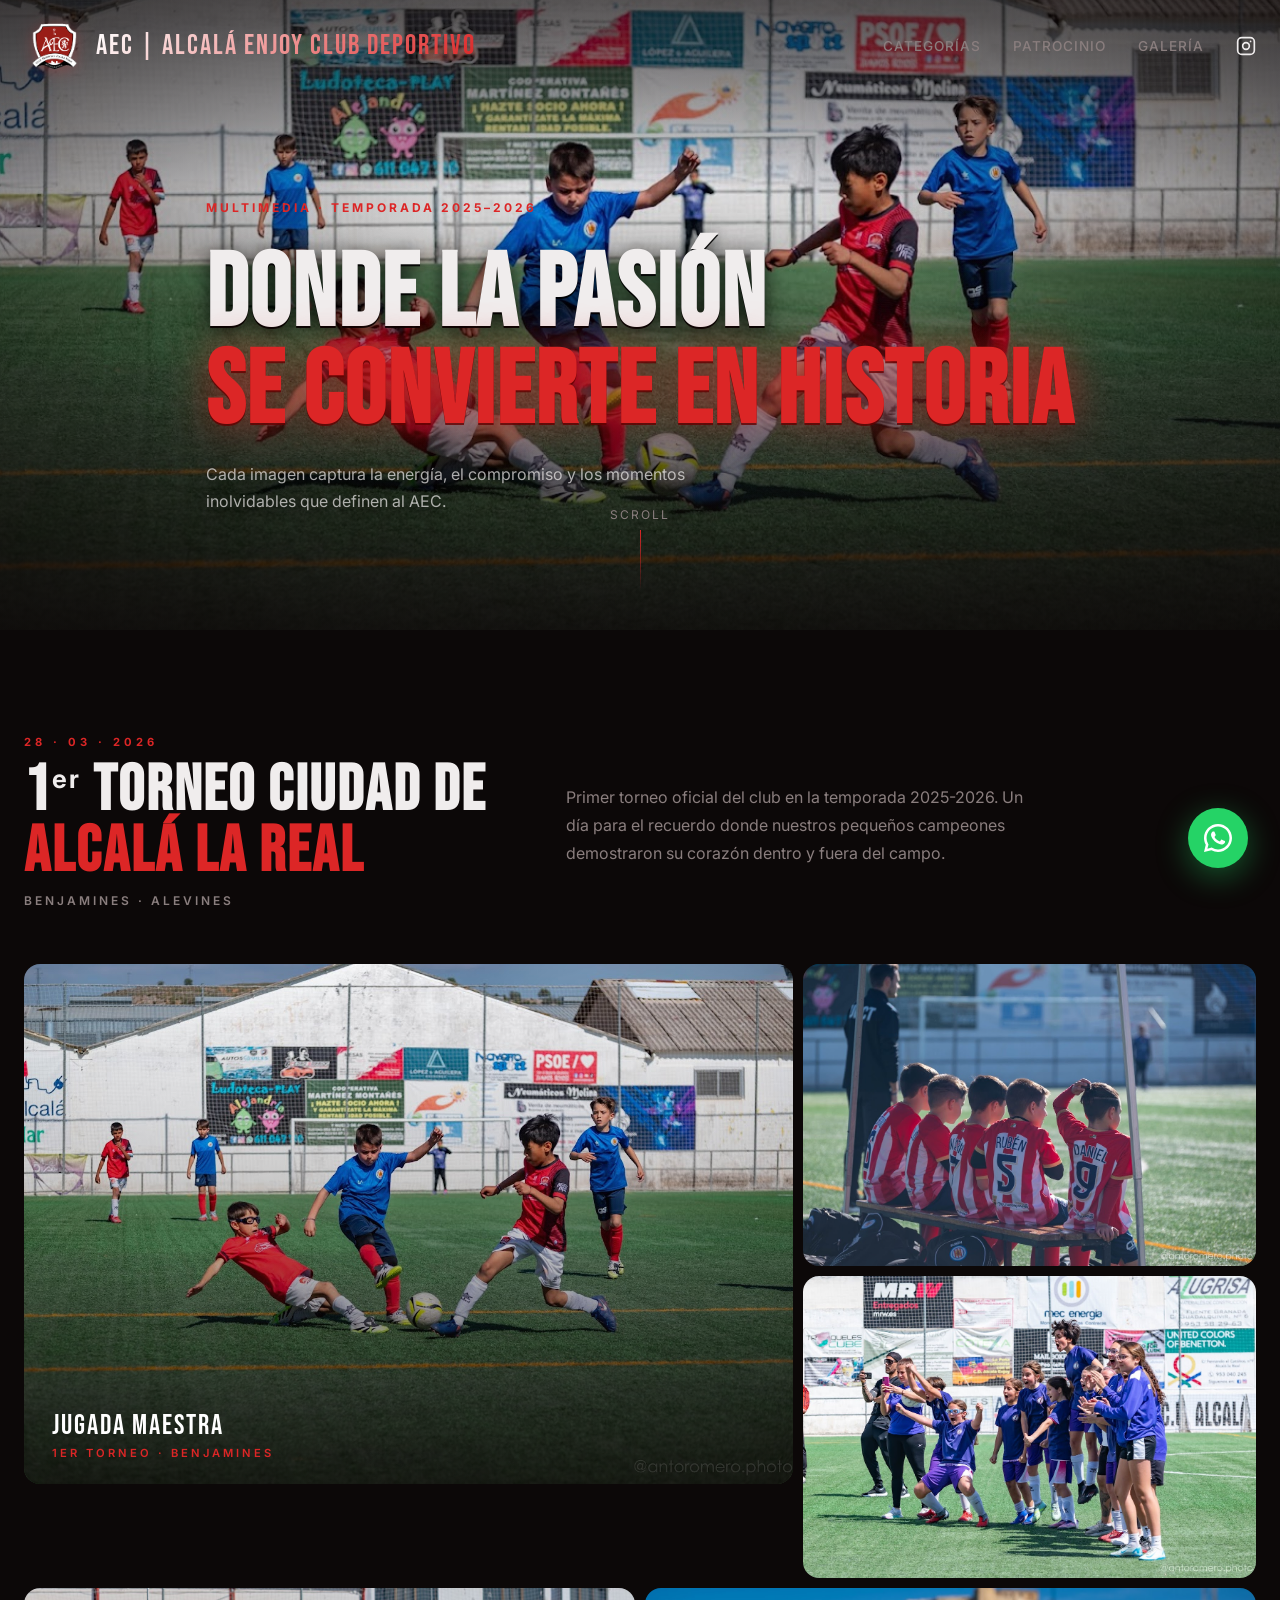
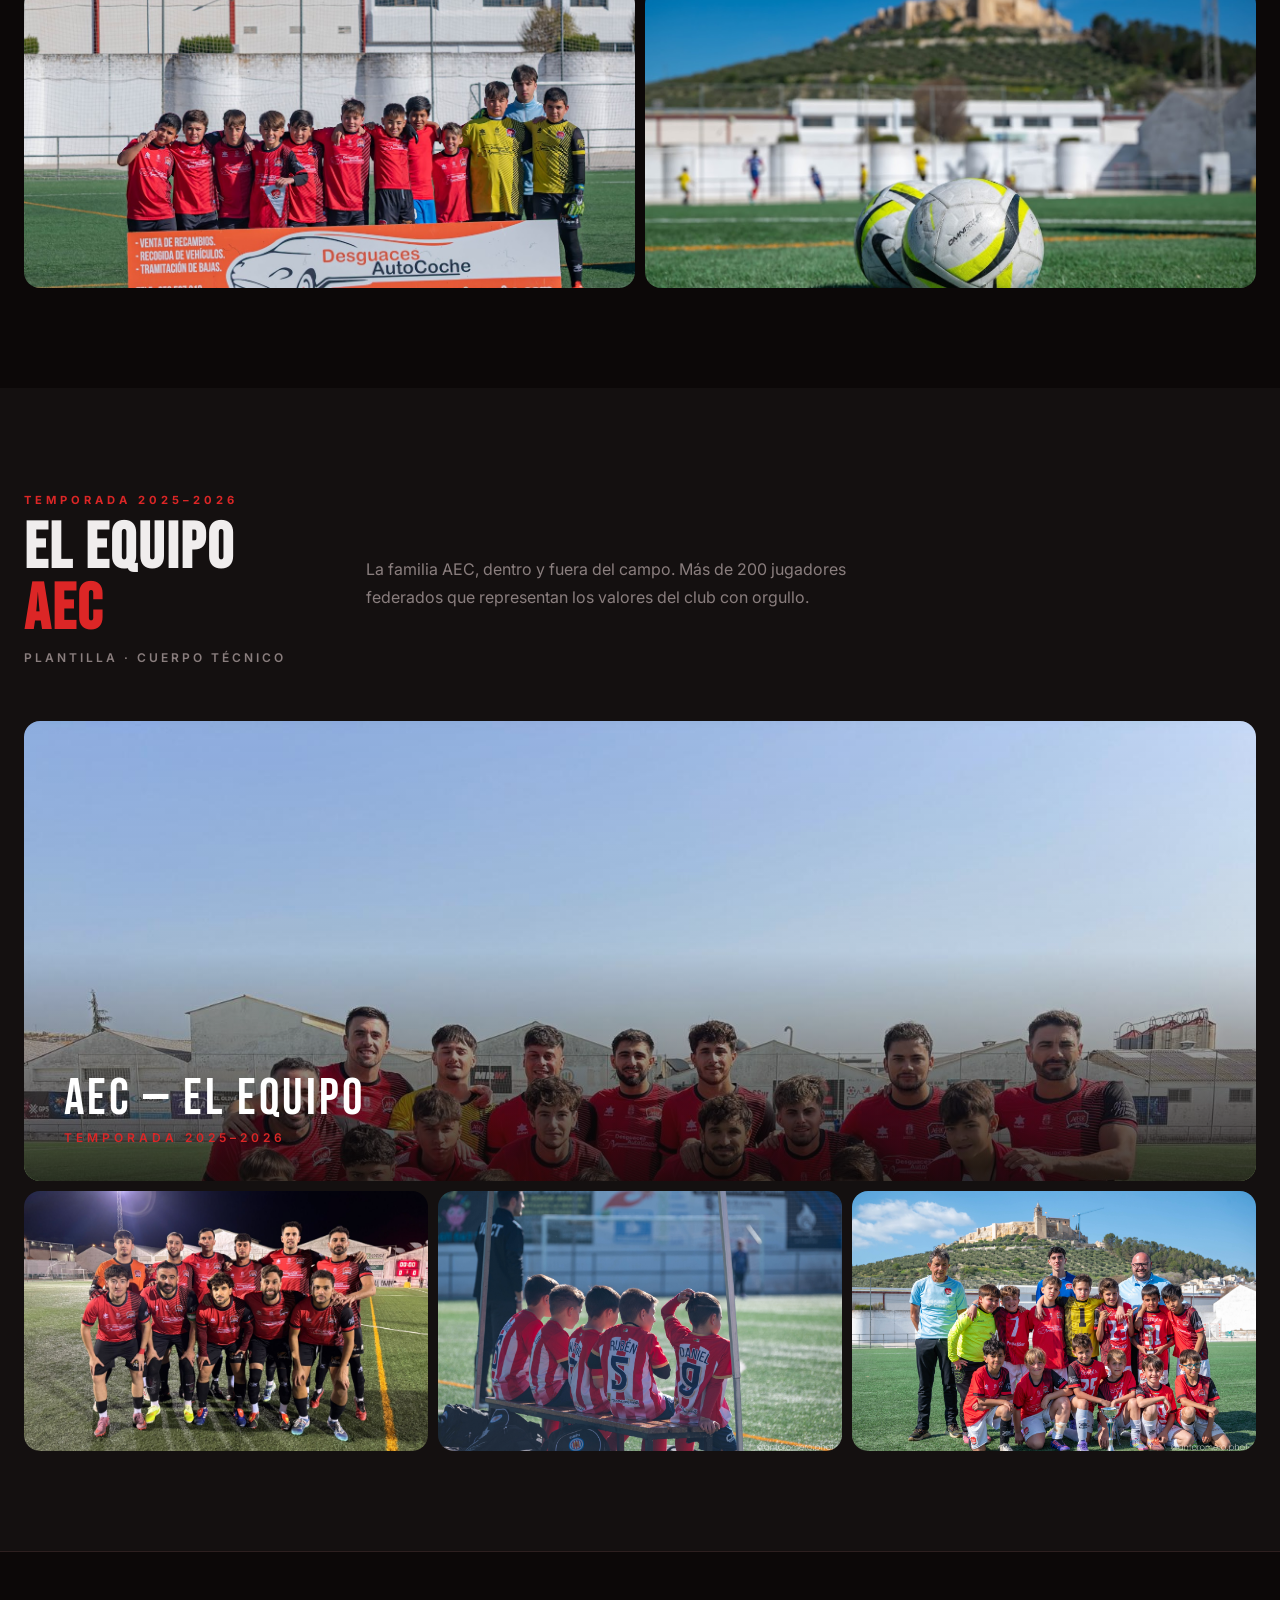
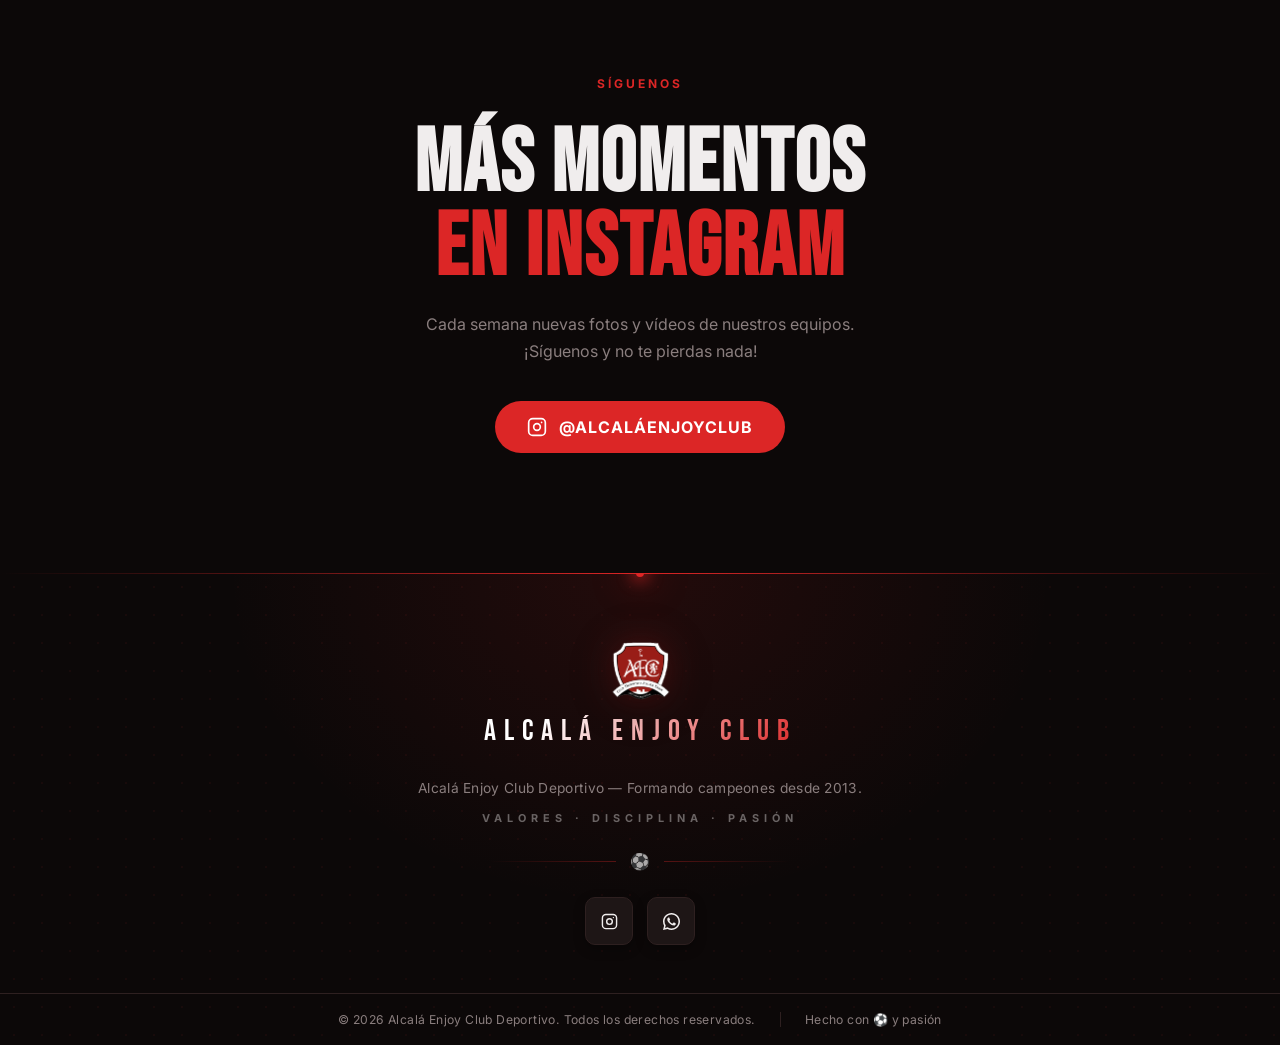
==== galeria.html @ c1ef9d93 "galeria almost finished" ====
<!DOCTYPE html>
<html lang="es">

<head>
  <meta charset="UTF-8" />
  <meta name="viewport" content="width=device-width,initial-scale=1" />
  <title>Galería | AEC - Alcalá Enjoy Club Deportivo</title>
  <meta name="description"
    content="Galería fotográfica oficial de Alcalá Enjoy Club Deportivo. Revive los mejores momentos de nuestros equipos en el campo." />
  <link rel="stylesheet" href="styles.css" />
  <link rel="stylesheet" href="galeria.css" />
  <link rel="preconnect" href="https://fonts.googleapis.com" />
</head>

<body>

  <!-- HEADER -->
  <header id="site-header">
    <div class="header-inner">
      <a href="index.html" class="logo">
        <img src="assets/logo.png?v=3" alt="AEC Escudo" class="logo-img" />
        <h1 class="logo-text">
          <span class="logo-short">AEC</span><span class="logo-long"> | Alcalá Enjoy Club Deportivo</span>
        </h1>
      </a>
      <nav class="desktop">
        <a href="index.html#categories">Categorías</a>
        <a href="index.html#pricing">Patrocinio</a>
        <a href="index.html#gallery" class="nav-active">Galería</a>
        <a href="https://instagram.com" target="_blank" class="nav-ig" aria-label="Instagram">
          <svg width="20" height="20" viewBox="0 0 24 24" fill="none" stroke="currentColor" stroke-width="2">
            <rect x="2" y="2" width="20" height="20" rx="5" />
            <circle cx="12" cy="12" r="4" />
            <circle cx="17.5" cy="6.5" r="1" fill="currentColor" stroke="none" />
          </svg>
        </a>
      </nav>
      <button class="hamburger" id="hamburger" aria-label="Menú">
        <span></span><span></span><span></span>
      </button>
    </div>
    <div class="mobile-nav" id="mobile-nav">
      <a href="index.html#categories">Categorías</a>
      <a href="index.html#pricing">Patrocinio</a>
      <a href="index.html#gallery">Galería</a>
      <a href="https://instagram.com" target="_blank">Instagram</a>
    </div>
  </header>

  <!-- GALLERY HERO -->
  <section class="gal-hero">
    <div class="gal-hero-bg"></div>
    <div class="gal-hero-overlay"></div>
    <div class="gal-hero-content">
      <span class="section-tag">Multimedia · Temporada 2025–2026</span>
      <h2 class="gal-hero-title">DONDE LA PASIÓN<br><span>SE CONVIERTE EN HISTORIA</span></h2>
      <p class="gal-hero-sub">Cada imagen captura la energía, el compromiso y los momentos inolvidables que definen al AEC.</p>
    </div>
    <div class="hero-scroll"><span>SCROLL</span>
      <div class="scroll-line"></div>
    </div>
  </section>

  <!-- ALBUM: 1er TORNEO CIUDAD DE ALCALÁ LA REAL -->
  <section class="gal-album" id="torneo-alcala">
    <div class="container">
      <div class="gal-album-header reveal">
        <div class="gal-album-meta">
          <span class="gal-album-date">28 · 03 · 2026</span>
          <h2 class="gal-album-title">1<sup>er</sup> Torneo Ciudad de<br><span>Alcalá la Real</span></h2>
          <p class="gal-album-cats">Benjamines · Alevines</p>
        </div>
        <p class="gal-album-desc">Primer torneo oficial del club en la temporada 2025-2026. Un día para el recuerdo donde nuestros pequeños campeones demostraron su corazón dentro y fuera del campo.</p>
      </div>

      <!-- Featured split: large left + 2 stacked right -->
      <div class="gal-featured reveal">
        <div class="gal-feat-main" data-lightbox="assets/_DSC1285.jpg" data-caption="Jugada maestra — 1er Torneo Ciudad de Alcalá la Real">
          <img src="assets/_DSC1285.jpg" alt="Jugada maestra" loading="lazy" />
          <div class="gal-feat-overlay">
            <p class="gal-feat-label">Jugada maestra</p>
            <span class="gal-feat-sub">1er Torneo · Benjamines</span>
          </div>
        </div>
        <div class="gal-feat-stack">
          <div class="gal-feat-thumb" data-lightbox="assets/_DSC1016.jpg" data-caption="Atentos al partido">
            <img src="assets/_DSC1016.jpg" alt="Atentos al partido" loading="lazy" />
            <div class="gal-feat-overlay">
              <p class="gal-feat-label">Atentos al partido</p>
            </div>
          </div>
          <div class="gal-feat-thumb" data-lightbox="assets/_DSC1258.jpg" data-caption="Celebración del equipo">
            <img src="assets/_DSC1258.jpg" alt="Celebración del equipo" loading="lazy" />
            <div class="gal-feat-overlay">
              <p class="gal-feat-label">Celebración</p>
            </div>
          </div>
        </div>
      </div>

      <!-- Editorial 2-column grid -->
      <div class="gal-grid reveal">
        <div class="gal-grid-item gal-span-1" data-lightbox="assets/_DSC1005.jpg" data-caption="Unión de equipo">
          <img src="assets/_DSC1005.jpg" alt="Unión de equipo" loading="lazy" />
          <div class="gal-grid-overlay">
            <p>Unión de Equipo</p>
          </div>
        </div>
        <div class="gal-grid-item gal-span-1" data-lightbox="assets/_DSC1120.jpg" data-caption="¡A jugar!">
          <img src="assets/_DSC1120.jpg" alt="¡A jugar!" loading="lazy" />
          <div class="gal-grid-overlay">
            <p>¡A jugar!</p>
          </div>
        </div>
      </div>
    </div>
  </section>

  <!-- ALBUM: EQUIPO -->
  <section class="gal-album gal-album-dark" id="equipo">
    <div class="container">
      <div class="gal-album-header reveal">
        <div class="gal-album-meta">
          <span class="gal-album-date">Temporada 2025–2026</span>
          <h2 class="gal-album-title">EL EQUIPO<br><span>AEC</span></h2>
          <p class="gal-album-cats">Plantilla · Cuerpo Técnico</p>
        </div>
        <p class="gal-album-desc">La familia AEC, dentro y fuera del campo. Más de 200 jugadores federados que representan los valores del club con orgullo.</p>
      </div>

      <!-- Wide hero photo -->
      <div class="gal-wide reveal" data-lightbox="assets/hero_equipo_real.jpg.jpeg" data-caption="Equipo AEC — Temporada 2025–2026">
        <img src="assets/hero_equipo_real.jpg.jpeg" alt="Equipo AEC en cancha" loading="lazy" />
        <div class="gal-wide-overlay">
          <p class="gal-wide-label">AEC — El Equipo</p>
          <span class="gal-wide-sub">Temporada 2025–2026</span>
        </div>
      </div>

      <!-- 3-col horizontal strip -->
      <div class="gal-strip reveal">
        <div class="gal-strip-item" data-lightbox="assets/hero_2.jpg.jpeg" data-caption="Equipo AEC en acción">
          <img src="assets/hero_2.jpg.jpeg" alt="Equipo AEC en acción" loading="lazy" />
          <div class="gal-grid-overlay"><p>AEC en Acción</p></div>
        </div>
        <div class="gal-strip-item" data-lightbox="assets/hero_3.jpg.jpg" data-caption="AEC jugando">
          <img src="assets/hero_3.jpg.jpg" alt="AEC jugando" loading="lazy" />
          <div class="gal-grid-overlay"><p>En el Campo</p></div>
        </div>
        <div class="gal-strip-item" data-lightbox="assets/hero_4.jpg.jpg" data-caption="AEC equipo y entrenadores">
          <img src="assets/hero_4.jpg.jpg" alt="AEC equipo y entrenadores" loading="lazy" />
          <div class="gal-grid-overlay"><p>Equipo y Cuerpo Técnico</p></div>
        </div>
      </div>
    </div>
  </section>

  <!-- CTA Instagram -->
  <section class="gal-cta">
    <div class="gal-cta-inner reveal">
      <span class="section-tag">Síguenos</span>
      <h2 class="gal-cta-title">MÁS MOMENTOS<br><span>EN INSTAGRAM</span></h2>
      <p class="gal-cta-sub">Cada semana nuevas fotos y vídeos de nuestros equipos. ¡Síguenos y no te pierdas nada!</p>
      <a href="https://instagram.com" target="_blank" class="btn btn-primary gal-cta-btn" id="btn-galeria-instagram">
        <svg width="20" height="20" viewBox="0 0 24 24" fill="none" stroke="currentColor" stroke-width="2">
          <rect x="2" y="2" width="20" height="20" rx="5" />
          <circle cx="12" cy="12" r="4" />
          <circle cx="17.5" cy="6.5" r="1" fill="currentColor" stroke="none" />
        </svg>
        @AlcaláEnjoyClub
      </a>
    </div>
  </section>

  <!-- LIGHTBOX -->
  <div id="gal-lightbox" class="gal-lightbox" role="dialog" aria-modal="true" aria-label="Visor de imágenes">
    <button class="gal-lb-close" id="gal-lb-close" aria-label="Cerrar">
      <svg width="24" height="24" viewBox="0 0 24 24" fill="none" stroke="currentColor" stroke-width="2.5"><path d="M18 6L6 18M6 6l12 12"/></svg>
    </button>
    <button class="gal-lb-prev" id="gal-lb-prev" aria-label="Anterior">
      <svg width="24" height="24" viewBox="0 0 24 24" fill="none" stroke="currentColor" stroke-width="2.5"><path d="M15 18l-6-6 6-6"/></svg>
    </button>
    <div class="gal-lb-content">
      <img id="gal-lb-img" src="" alt="" />
      <p id="gal-lb-caption"></p>
    </div>
    <button class="gal-lb-next" id="gal-lb-next" aria-label="Siguiente">
      <svg width="24" height="24" viewBox="0 0 24 24" fill="none" stroke="currentColor" stroke-width="2.5"><path d="M9 18l6-6-6-6"/></svg>
    </button>
  </div>

  <!-- FOOTER -->
  <footer>
    <div class="footer-accent-line"></div>
    <div class="footer-main">
      <a href="index.html" class="footer-logo" aria-label="AEC — Alcalá Enjoy Club Deportivo">
        <img src="assets/logo.png?v=3" alt="AEC Escudo" class="logo-img" />
        <span class="logo-text">Alcalá Enjoy Club</span>
      </a>
      <div class="footer-tagline">
        <p>Alcalá Enjoy Club Deportivo — Formando campeones desde 2013.</p>
        <strong>VALORES · DISCIPLINA · PASIÓN</strong>
      </div>
      <div class="footer-divider">
        <div class="footer-divider-line"></div>
        <span class="footer-divider-icon">⚽</span>
        <div class="footer-divider-line"></div>
      </div>
      <div class="footer-social">
        <a href="https://instagram.com" target="_blank" class="socialContainer containerOne" aria-label="Instagram">
          <svg class="socialSvg" viewBox="0 0 24 24" fill="none" stroke="currentColor" stroke-width="2">
            <rect x="2" y="2" width="20" height="20" rx="5" />
            <circle cx="12" cy="12" r="4" />
            <circle cx="17.5" cy="6.5" r="1" fill="currentColor" stroke="none" />
          </svg>
        </a>
        <a href="https://wa.me/1234567890" target="_blank" class="socialContainer containerFour" aria-label="WhatsApp">
          <svg class="socialSvg" viewBox="0 0 24 24" fill="currentColor">
            <path d="M17.472 14.382c-.297-.149-1.758-.867-2.03-.967-.273-.099-.471-.148-.67.15-.197.297-.767.966-.94 1.164-.173.199-.347.223-.644.075-.297-.15-1.255-.463-2.39-1.475-.883-.788-1.48-1.761-1.653-2.059-.173-.297-.018-.458.13-.606.134-.133.298-.347.446-.52.149-.174.198-.298.298-.497.099-.198.05-.371-.025-.52-.075-.149-.669-1.612-.916-2.207-.242-.579-.487-.5-.669-.51-.173-.008-.371-.01-.57-.01-.198 0-.52.074-.792.372-.272.297-1.04 1.016-1.04 2.479 0 1.462 1.065 2.875 1.213 3.074.149.198 2.096 3.2 5.077 4.487.709.306 1.262.489 1.694.625.712.227 1.36.195 1.871.118.571-.085 1.758-.719 2.006-1.413.248-.694.248-1.289.173-1.413-.074-.124-.272-.198-.57-.347z" />
            <path d="M12 0C5.373 0 0 5.373 0 12c0 2.124.558 4.118 1.525 5.845L0 24l6.335-1.505A11.95 11.95 0 0012 24c6.627 0 12-5.373 12-12S18.627 0 12 0zm0 21.818a9.812 9.812 0 01-5.006-1.371l-.36-.214-3.722.884.938-3.63-.235-.373A9.79 9.79 0 012.182 12C2.182 6.57 6.57 2.182 12 2.182S21.818 6.57 21.818 12 17.43 21.818 12 21.818z" />
          </svg>
        </a>
      </div>
    </div>
    <div class="footer-bottom">
      <p>© 2026 Alcalá Enjoy Club Deportivo. Todos los derechos reservados.</p>
      <p>Hecho con ⚽ y pasión</p>
    </div>
  </footer>

  <!-- WhatsApp Float -->
  <a href="https://wa.me/1234567890" class="wa-float" target="_blank" aria-label="Contactar por WhatsApp">
    <svg width="28" height="28" viewBox="0 0 24 24" fill="white">
      <path d="M17.472 14.382c-.297-.149-1.758-.867-2.03-.967-.273-.099-.471-.148-.67.15-.197.297-.767.966-.94 1.164-.173.199-.347.223-.644.075-.297-.15-1.255-.463-2.39-1.475-.883-.788-1.48-1.761-1.653-2.059-.173-.297-.018-.458.13-.606.134-.133.298-.347.446-.52.149-.174.198-.298.298-.497.099-.198.05-.371-.025-.52-.075-.149-.669-1.612-.916-2.207-.242-.579-.487-.5-.669-.51-.173-.008-.371-.01-.57-.01-.198 0-.52.074-.792.372-.272.297-1.04 1.016-1.04 2.479 0 1.462 1.065 2.875 1.213 3.074.149.198 2.096 3.2 5.077 4.487.709.306 1.262.489 1.694.625.712.227 1.36.195 1.871.118.571-.085 1.758-.719 2.006-1.413.248-.694.248-1.289.173-1.413-.074-.124-.272-.198-.57-.347z" />
      <path d="M12 0C5.373 0 0 5.373 0 12c0 2.124.558 4.118 1.525 5.845L0 24l6.335-1.505A11.95 11.95 0 0012 24c6.627 0 12-5.373 12-12S18.627 0 12 0zm0 21.818a9.812 9.812 0 01-5.006-1.371l-.36-.214-3.722.884.938-3.63-.235-.373A9.79 9.79 0 012.182 12C2.182 6.57 6.57 2.182 12 2.182S21.818 6.57 21.818 12 17.43 21.818 12 21.818z" />
    </svg>
  </a>

  <script src="main.js"></script>
  <script src="galeria.js"></script>
</body>

</html>
---- styles.css ----
@import url('https://fonts.googleapis.com/css2?family=Bebas+Neue&family=Inter:wght@300;400;500;600;700;900&display=swap');

*,*::before,*::after{box-sizing:border-box;margin:0;padding:0}
:root{
  --bg:#0c0808;
  --surface:#141010;
  --surface2:#1e1616;
  --border:#2e2020;
  --accent:#DC2626;
  --accent2:#D4A853;
  --text:#f0eded;
  --muted:#8a7e7e;
  --radius:32px;
  --radius-sm:16px;
}
html{scroll-behavior:smooth;font-size:16px}
body{background:var(--bg);color:var(--text);font-family:'Inter',sans-serif;overflow-x:hidden}
img{max-width:100%;display:block}
a{text-decoration:none;color:inherit}
section{padding:100px 0}
.container{max-width:1280px;margin:0 auto;padding:0 24px}

/* HEADER */
header{position:fixed;top:0;left:0;right:0;z-index:1000;padding:20px 0;transition:background .3s,backdrop-filter .3s}
header.scrolled{background:rgba(12,8,8,.9);backdrop-filter:blur(16px);border-bottom:1px solid var(--border)}
.header-inner{display:flex;align-items:center;justify-content:space-between;max-width:1280px;margin:0 auto;padding:0 24px}
.logo{display:flex;align-items:center;gap:12px;font-family:'Bebas Neue',sans-serif;font-size:28px;letter-spacing:2px;color:var(--text)}
.logo-img{width:60px;height:auto;border-radius:4px;filter:drop-shadow(0 2px 8px rgba(220,38,38,.3));transition:transform .3s}
.logo:hover .logo-img{transform:scale(1.08)}
.logo-text{background:linear-gradient(135deg,#fff 0%,var(--accent) 100%);-webkit-background-clip:text;-webkit-text-fill-color:transparent;background-clip:text;margin:0;font-size:inherit;font-weight:inherit;}
nav.desktop{display:flex;gap:32px;align-items:center}
nav a{font-size:.85rem;font-weight:500;letter-spacing:1px;text-transform:uppercase;color:var(--muted);transition:color .2s}
nav a:hover{color:var(--text)}
.nav-ig{display:flex;align-items:center;gap:6px;color:var(--text);transition:color .2s}
.nav-ig:hover{color:var(--accent)}
.hamburger{display:none;flex-direction:column;gap:5px;cursor:pointer;background:none;border:none;padding:4px}
.hamburger span{width:24px;height:2px;background:var(--text);transition:.3s}
.mobile-nav{display:none;flex-direction:column;gap:20px;padding:24px;background:var(--surface);border-top:1px solid var(--border)}
.mobile-nav a{font-size:1rem;font-weight:500;letter-spacing:1px;text-transform:uppercase;color:var(--muted)}

/* HERO — Cinematic Treatment */
#hero{position:relative;height:100vh;min-height:700px;display:flex;align-items:center;overflow:hidden;padding:0}

/* Slideshow container — covers full hero */
.hero-slideshow{
  position:absolute;inset:0;
  z-index:0;
  overflow:hidden
}

/* Base slide styles */
.hero-slide{
  position:absolute;inset:0;
  width:100%;height:100%;
  object-fit:cover;
  object-position:center center;
  filter:saturate(1.15) contrast(1.08) brightness(1.0);
  will-change:transform,opacity;
  backface-visibility:hidden
}

/*
  Crossfade logic — 4 slides, 9s each (7s visible + 2s fade-out at end)
  Total cycle = 36s
*/
.slide-1{
  opacity:1;
  animation:
    kenburns-1 36s ease-in-out infinite,
    fade-slide-1 36s ease-in-out infinite
}
.slide-2{
  opacity:0;
  animation:
    kenburns-2 36s ease-in-out infinite,
    fade-slide-2 36s ease-in-out infinite
}
.slide-3{
  opacity:0;
  animation:
    kenburns-3 36s ease-in-out infinite,
    fade-slide-3 36s ease-in-out infinite
}
.slide-4{
  opacity:0;
  animation:
    kenburns-4 36s ease-in-out infinite,
    fade-slide-4 36s ease-in-out infinite
}

/* Ken Burns — slide 1: zoom in + drift left */
@keyframes kenburns-1{
  0%  {transform:scale(1.0)  translate(0,0)}
  50% {transform:scale(1.06) translate(-0.8%,-0.4%)}
  100%{transform:scale(1.0)  translate(0,0)}
}
/* Ken Burns — slide 2: zoom in + drift right */
@keyframes kenburns-2{
  0%  {transform:scale(1.06) translate(0.8%,0.4%)}
  50% {transform:scale(1.0)  translate(0,0)}
  100%{transform:scale(1.06) translate(0.8%,0.4%)}
}
/* Ken Burns — slide 3: zoom in + drift up */
@keyframes kenburns-3{
  0%  {transform:scale(1.0)  translate(0,0)}
  50% {transform:scale(1.06) translate(0,-0.6%)}
  100%{transform:scale(1.0)  translate(0,0)}
}
/* Ken Burns — slide 4: zoom in + drift down/right */
@keyframes kenburns-4{
  0%  {transform:scale(1.06) translate(0.4%,0.6%)}
  50% {transform:scale(1.0)  translate(0,0)}
  100%{transform:scale(1.06) translate(0.4%,0.6%)}
}

/* Fade animations — percentage based on 36s cycle */
@keyframes fade-slide-1 {
    0%     {opacity:1}
   19.44%  {opacity:1}   /* 7s */
   25%     {opacity:0}   /* 9s */
   94.44%  {opacity:0}   /* 34s */
  100%     {opacity:1}   /* 36s */
}
@keyframes fade-slide-2 {
    0%     {opacity:0}
   19.44%  {opacity:0}   /* 7s */
   25%     {opacity:1}   /* 9s */
   44.44%  {opacity:1}   /* 16s */
   50%     {opacity:0}   /* 18s */
  100%     {opacity:0}
}
@keyframes fade-slide-3 {
    0%     {opacity:0}
   44.44%  {opacity:0}   /* 16s */
   50%     {opacity:1}   /* 18s */
   69.44%  {opacity:1}   /* 25s */
   75%     {opacity:0}   /* 27s */
  100%     {opacity:0}
}
@keyframes fade-slide-4 {
    0%     {opacity:0}
   69.44%  {opacity:0}   /* 25s */
   75%     {opacity:1}   /* 27s */
   94.44%  {opacity:1}   /* 34s */
  100%     {opacity:0}   /* 36s */
}


/* Multi-layer overlay: vignette + cinematic dark grade */
.hero-overlay{
  position:absolute;inset:0;z-index:1;
  background:
    radial-gradient(ellipse at 50% 50%, transparent 35%, rgba(12,8,8,.55) 100%),
    linear-gradient(180deg, rgba(12,8,8,.55) 0%, rgba(12,8,8,.1) 30%, rgba(120,15,15,.12) 65%, rgba(12,8,8,.9) 100%);
}

/* Film grain noise — animated CSS pattern */
.hero-overlay::before{
  content:'';
  position:absolute;inset:-50%;
  width:200%;height:200%;
  background-image:url("data:image/svg+xml,%3Csvg viewBox='0 0 256 256' xmlns='http://www.w3.org/2000/svg'%3E%3Cfilter id='n'%3E%3CfeTurbulence type='fractalNoise' baseFrequency='.85' numOctaves='4' stitchTiles='stitch'/%3E%3C/filter%3E%3Crect width='100%25' height='100%25' filter='url(%23n)' opacity='.15'/%3E%3C/svg%3E");
  background-size:128px 128px;
  opacity:.3;
  animation:hero-grain 0.5s steps(3) infinite;
  pointer-events:none;
  mix-blend-mode:overlay;
}
@keyframes hero-grain{
  0%{transform:translate(0,0)}
  33%{transform:translate(-5%,5%)}
  66%{transform:translate(5%,-5%)}
  100%{transform:translate(0,0)}
}

/* Scanlines — ultra-subtle broadcast sport look */
.hero-overlay::after{
  content:'';
  position:absolute;inset:0;
  background:repeating-linear-gradient(
    0deg,
    transparent,
    transparent 2px,
    rgba(0,0,0,.04) 2px,
    rgba(0,0,0,.04) 4px
  );
  pointer-events:none;
}

.hero-content{position:relative;z-index:2;max-width:1280px;margin:0 auto;padding:0 24px}
.hero-badge{display:inline-flex;align-items:center;gap:8px;background:rgba(220,38,38,.22);border:1px solid rgba(220,38,38,.6);color:#fff;padding:10px 20px;border-radius:100px;font-size:.8rem;font-weight:700;letter-spacing:2px;text-transform:uppercase;margin-bottom:28px;backdrop-filter:blur(8px);text-shadow:0 1px 4px rgba(0,0,0,.6)}
.hero-badge::before{content:'';width:8px;height:8px;background:var(--accent);border-radius:50%;animation:pulse-dot 2s infinite}
@keyframes pulse-dot{0%,100%{opacity:1;transform:scale(1)}50%{opacity:.5;transform:scale(1.3)}}
.hero-title{font-family:'Bebas Neue',sans-serif;font-size:clamp(60px,10vw,140px);line-height:.95;letter-spacing:2px;margin-bottom:24px;text-shadow:0 2px 0 rgba(0,0,0,.9),0 4px 20px rgba(0,0,0,.8),0 8px 60px rgba(0,0,0,.5)}
.hero-title span{color:var(--accent);text-shadow:0 2px 0 rgba(100,0,0,.8),0 0 40px rgba(220,38,38,.7),0 0 80px rgba(220,38,38,.4)}
.hero-sub{font-size:1.1rem;color:rgba(240,237,237,.7);max-width:480px;line-height:1.6;margin-bottom:40px;text-shadow:0 2px 12px rgba(0,0,0,.5)}
.hero-actions{display:flex;gap:16px;flex-wrap:wrap}
.btn{display:inline-flex;align-items:center;gap:10px;padding:16px 32px;border-radius:100px;font-weight:700;font-size:.9rem;letter-spacing:1px;text-transform:uppercase;cursor:pointer;transition:.25s;border:none}
.btn-primary{background:var(--accent);color:#fff}
.btn-primary:hover{background:#EF4444;transform:translateY(-2px);box-shadow:0 12px 40px rgba(220,38,38,.4)}
.btn-outline{background:rgba(255,255,255,.06);color:var(--text);border:2px solid rgba(240,237,237,.25);backdrop-filter:blur(6px)}
.btn-outline:hover{border-color:var(--text);background:rgba(255,255,255,.1)}
.hero-scroll{position:absolute;bottom:40px;left:50%;transform:translateX(-50%);display:flex;flex-direction:column;align-items:center;gap:8px;color:var(--muted);font-size:.75rem;letter-spacing:2px;text-transform:uppercase;z-index:2}
.scroll-line{width:1px;height:60px;background:linear-gradient(to bottom,var(--accent),transparent);animation:scroll-anim 2s infinite}
@keyframes scroll-anim{0%{transform:scaleY(0);transform-origin:top}50%{transform:scaleY(1);transform-origin:top}51%{transform:scaleY(1);transform-origin:bottom}100%{transform:scaleY(0);transform-origin:bottom}}

/* STATS */
#stats{padding:60px 0;border-top:1px solid var(--border);border-bottom:1px solid var(--border);background:var(--surface)}
.stats-grid{display:grid;grid-template-columns:repeat(4,1fr);gap:0}
.stat-item{text-align:center;padding:40px 24px;position:relative}
.stat-item:not(:last-child)::after{content:'';position:absolute;right:0;top:20%;height:60%;width:1px;background:var(--border)}
.stat-number{font-family:'Bebas Neue',sans-serif;font-size:clamp(56px,6vw,88px);line-height:1;color:var(--accent);display:block}
.stat-label{font-size:.8rem;font-weight:600;letter-spacing:3px;text-transform:uppercase;color:var(--muted);margin-top:8px}

/* SECTION HEADERS */
.section-tag{display:inline-block;color:var(--accent);font-size:.75rem;font-weight:700;letter-spacing:3px;text-transform:uppercase;margin-bottom:16px}
.section-title{font-family:'Bebas Neue',sans-serif;font-size:clamp(42px,5vw,72px);line-height:1;margin-bottom:20px}
.section-sub{color:var(--muted);font-size:1rem;line-height:1.7;max-width:520px}

/* CATEGORIES */
#categories{background:var(--bg)}

/* 8-column ghost grid: row1 = 4 cards (2 cols each), row2 = 3 cards centered */
.categories-grid{
  display:grid;
  grid-template-columns:repeat(8,1fr);
  gap:20px;
  margin-top:60px;
  perspective:1200px   /* enables 3D children */
}
.cat-card:nth-child(1){grid-column:1 / span 2}
.cat-card:nth-child(2){grid-column:3 / span 2}
.cat-card:nth-child(3){grid-column:5 / span 2}
.cat-card:nth-child(4){grid-column:7 / span 2}
.cat-card:nth-child(5){grid-column:2 / span 2}
.cat-card:nth-child(6){grid-column:4 / span 2}
.cat-card:nth-child(7){grid-column:6 / span 2}

.cat-card{
  background:var(--surface);
  border:1px solid var(--border);
  border-radius:var(--radius);
  padding:32px 28px;
  position:relative;
  /* smooth card-lift + neighbor-shrink transitions */
  transition:
    transform .4s cubic-bezier(.22,.68,0,1.2),
    box-shadow .4s ease,
    border-color .3s ease,
    opacity .4s ease;
  cursor:default;
  width:100%;
  will-change:transform
}
/* Left accent bar */
.cat-card::after{
  content:'';
  position:absolute;
  left:0;top:20%;bottom:20%;
  width:3px;
  background:var(--accent);
  border-radius:0 4px 4px 0;
  opacity:0;
  transition:opacity .35s,top .35s,bottom .35s
}
.cat-card::before{
  content:'';
  position:absolute;inset:0;
  background:linear-gradient(135deg,rgba(220,38,38,.09) 0%,transparent 60%);
  border-radius:var(--radius);
  opacity:0;
  transition:.35s;
  pointer-events:none
}

/* ── NEIGHBOR SHRINK: cuando el grid tiene hover, encoger todas las tarjetas ── */
.categories-grid:has(.cat-card:hover) .cat-card{
  transform:scale(0.93);
  opacity:.55;
  border-color:var(--border);
}

/* ── CARD LIFT: la tarjeta activa crece y se levanta ── */
.categories-grid:has(.cat-card:hover) .cat-card:hover{
  opacity:1;
  border-color:rgba(220,38,38,.55);
  transform:
    scale(1.06)
    translateY(-12px);
  box-shadow:
    0 4px 8px rgba(0,0,0,.35),
    0 24px 60px rgba(0,0,0,.6),
    0 0 0 1px rgba(220,38,38,.35),
    0 36px 90px rgba(140,20,20,.25)
}
.cat-card:hover::before{opacity:1}
.cat-card:hover::after{opacity:1;top:15%;bottom:15%}

/* Card header row: icon + category label */
.cat-header{display:flex;align-items:center;gap:14px;margin-bottom:18px}
.cat-icon{
  width:52px;height:52px;
  background:rgba(220,38,38,.12);
  border-radius:var(--radius-sm);
  display:flex;align-items:center;justify-content:center;
  font-size:22px;
  flex-shrink:0;
  transition:.3s
}
.cat-card:hover .cat-icon{background:rgba(220,38,38,.24);transform:scale(1.08)}
.cat-age{
  font-family:'Bebas Neue',sans-serif;
  font-size:clamp(28px,3vw,38px);
  color:var(--accent);
  line-height:1;
  letter-spacing:1px
}
.cat-name{
  font-size:.95rem;
  font-weight:700;
  margin-bottom:12px;
  color:var(--text)
}
.cat-schedule{
  display:flex;flex-direction:column;gap:8px;
  margin-top:16px;padding-top:16px;
  border-top:1px solid var(--border)
}
.schedule-row{display:flex;justify-content:space-between;align-items:center;font-size:.82rem}
.schedule-day{color:var(--muted)}
.schedule-time{
  color:var(--text);
  font-weight:600;
  background:var(--surface2);
  padding:3px 10px;
  border-radius:100px
}

/* STAFF */
#staff{background:var(--surface)}
.staff-grid{display:grid;grid-template-columns:repeat(4,1fr);gap:20px;margin-top:60px}
.staff-card{background:var(--bg);border:1px solid var(--border);border-radius:var(--radius);overflow:hidden;transition:.3s}
.staff-card:hover{transform:translateY(-8px);box-shadow:0 32px 80px rgba(0,0,0,.6);border-color:rgba(220,38,38,.35)}
.staff-photo{aspect-ratio:3/4;overflow:hidden;background:var(--surface2)}
.staff-photo img{width:100%;height:100%;object-fit:cover;object-position:top;filter:grayscale(20%);transition:.4s}
.staff-card:hover .staff-photo img{filter:grayscale(0%);transform:scale(1.05)}
.staff-info{padding:20px}
.staff-number{font-family:'Bebas Neue',sans-serif;font-size:40px;color:var(--accent);line-height:1}
.staff-name{font-size:1rem;font-weight:700;margin-bottom:4px}
.staff-role{font-size:.8rem;color:var(--muted);letter-spacing:1px;text-transform:uppercase}

/* PATROCINIO — Dossier split layout */
.patrocinio-section{padding:0;background:none}
.patrocinio-split{display:flex;min-height:520px;width:100%}

/* LEFT panel */
.patrocinio-left{
  flex:0 0 58%;
  position:relative;
  overflow:hidden;
  background:#6b0f0f;
  display:flex;align-items:center
}
.patrocinio-photo-bg{
  position:absolute;inset:0;
  background:url('assets/_DSC1016.jpg') center/cover no-repeat;
  opacity:.28;
  mix-blend-mode:luminosity
}
.patrocinio-red-overlay{
  position:absolute;inset:0;
  background:linear-gradient(135deg, rgba(120,10,10,.82) 0%, rgba(180,20,20,.75) 60%, rgba(100,8,8,.9) 100%)
}
.patrocinio-left-content{
  position:relative;z-index:2;
  padding:80px 70px;
  display:flex;flex-direction:column;justify-content:center
}
.patrocinio-dossier{
  font-family:'Bebas Neue',sans-serif;
  font-size:clamp(22px,2.8vw,42px);
  letter-spacing:14px;
  color:#fff;
  font-weight:400;
  margin-bottom:4px;
  opacity:.92
}
.patrocinio-title{
  font-family:'Bebas Neue',sans-serif;
  font-size:clamp(64px,9vw,128px);
  line-height:.9;
  color:#111;
  letter-spacing:2px;
  margin-bottom:28px;
  text-shadow:none
}
.patrocinio-temporada{
  font-style:italic;
  font-size:clamp(.95rem,1.4vw,1.2rem);
  color:rgba(255,255,255,.78);
  font-weight:300;
  letter-spacing:.5px
}
.btn-patrocinio{
  display:inline-flex;
  align-items:center;
  gap:10px;
  margin-top:32px;
  padding:14px 32px;
  border:2px solid rgba(255,255,255,.7);
  color:#fff;
  font-family:'Bebas Neue',sans-serif;
  font-size:1.1rem;
  letter-spacing:3px;
  text-transform:uppercase;
  text-decoration:none;
  border-radius:4px;
  backdrop-filter:blur(6px);
  background:rgba(255,255,255,.08);
  transition:background .25s, border-color .25s, transform .25s, box-shadow .25s;
  width:fit-content
}
.btn-patrocinio:hover{
  background:rgba(255,255,255,.18);
  border-color:#fff;
  transform:translateY(-3px);
  box-shadow:0 12px 40px rgba(0,0,0,.35)
}

/* RIGHT panel */
.patrocinio-right{
  flex:1;
  position:relative;
  overflow:hidden;
  background:#e8e8e8;
  display:flex;align-items:center;justify-content:center
}
.patrocinio-diagonal-bg{
  position:absolute;inset:0;
  background-image:repeating-linear-gradient(
    135deg,
    transparent,
    transparent 28px,
    rgba(180,180,180,.22) 28px,
    rgba(180,180,180,.22) 29px
  );
  pointer-events:none
}
.patrocinio-right-content{
  position:relative;z-index:2;
  display:flex;flex-direction:column;align-items:center;justify-content:center;
  gap:32px;padding:60px 50px;text-align:center
}
.patrocinio-logo{
  width:min(520px,85%);
  height:auto;
  filter:drop-shadow(0 8px 32px rgba(100,10,10,.18))
}
.patrocinio-slogan{
  font-family:'Bebas Neue',sans-serif;
  font-size:clamp(24px,2.8vw,40px);
  color:#1a1010;
  line-height:1.15;
  letter-spacing:2px;
  text-align:center
}
.patrocinio-slogan strong{
  display:block;
  font-size:clamp(28px,3.2vw,46px);
  color:#1a1010
}


/* GALLERY */
#gallery{background:var(--surface)}
.gallery-grid{display:grid;grid-template-columns:repeat(4,1fr);grid-auto-rows:240px;gap:12px;margin-top:60px}
.gallery-item{overflow:hidden;border-radius:var(--radius-sm);cursor:pointer;position:relative;background:var(--surface2)}
.gallery-item.wide{grid-column:span 2}
.gallery-item.tall{grid-row:span 2}
.gallery-item img{width:100%;height:100%;object-fit:cover;transition:.4s}
.gallery-item:hover img{transform:scale(1.08)}
.gallery-overlay{position:absolute;inset:0;background:rgba(140,20,20,.4);opacity:0;transition:.3s;display:flex;align-items:center;justify-content:center;color:#fff;font-size:32px}
.gallery-item:hover .gallery-overlay{opacity:1}

/* LIGHTBOX */
.lightbox{position:fixed;inset:0;background:rgba(12,8,8,.95);z-index:9999;display:none;align-items:center;justify-content:center}
.lightbox.active{display:flex}
.lightbox-img{max-width:90vw;max-height:85vh;border-radius:var(--radius-sm);object-fit:contain}
.lightbox-close{position:absolute;top:24px;right:24px;background:rgba(255,255,255,.1);border:none;color:#fff;width:48px;height:48px;border-radius:50%;font-size:20px;cursor:pointer;transition:.2s}
.lightbox-close:hover{background:rgba(220,38,38,.3)}
.lightbox-prev,.lightbox-next{position:absolute;top:50%;transform:translateY(-50%);background:rgba(255,255,255,.1);border:none;color:#fff;width:56px;height:56px;border-radius:50%;font-size:22px;cursor:pointer;transition:.2s}
.lightbox-prev{left:24px}
.lightbox-next{right:24px}
.lightbox-prev:hover,.lightbox-next:hover{background:rgba(220,38,38,.35);color:#fff}

/* FAQ */
#faq{background:var(--bg)}
.faq-list{margin-top:60px;max-width:800px;display:flex;flex-direction:column;gap:12px}
.faq-item{background:var(--surface);border:1px solid var(--border);border-radius:var(--radius-sm);overflow:hidden;transition:.3s}
.faq-item.open{border-color:rgba(220,38,38,.35)}
.faq-question{display:flex;justify-content:space-between;align-items:center;padding:24px 28px;cursor:pointer;gap:16px}
.faq-q-text{font-size:1rem;font-weight:600;line-height:1.4}
.faq-icon{width:36px;height:36px;border-radius:50%;background:var(--surface2);border:1px solid var(--border);display:flex;align-items:center;justify-content:center;font-size:18px;flex-shrink:0;transition:.3s;color:var(--accent)}
.faq-item.open .faq-icon{background:var(--accent);color:#fff;transform:rotate(45deg)}
.faq-answer{max-height:0;overflow:hidden;transition:max-height .4s ease,padding .4s}
.faq-answer-inner{padding:0 28px 24px;color:var(--muted);line-height:1.7;font-size:.95rem}

/* ── FOOTER — Futuristic Premium ──────────────────────────── */
footer{position:relative;background:var(--bg);border-top:none;padding:0;overflow:hidden}

/* Dot-grid texture */
footer::before{content:'';position:absolute;inset:0;background-image:radial-gradient(rgba(220,38,38,.06) 1px,transparent 1px);background-size:28px 28px;pointer-events:none}

/* Ambient red glow from top */
footer::after{content:'';position:absolute;top:0;left:50%;transform:translateX(-50%);width:900px;height:360px;background:radial-gradient(ellipse at center top,rgba(220,38,38,.11) 0%,transparent 65%);pointer-events:none}

/* Glowing top accent line */
.footer-accent-line{position:relative;height:1px;background:linear-gradient(90deg,transparent 0%,rgba(220,38,38,.45) 25%,var(--accent) 50%,rgba(220,38,38,.45) 75%,transparent 100%)}
.footer-accent-line::after{content:'';position:absolute;left:50%;transform:translateX(-50%);top:-4px;width:8px;height:8px;background:var(--accent);border-radius:50%;box-shadow:0 0 16px 3px rgba(220,38,38,.9),0 0 40px 6px rgba(220,38,38,.4);animation:fp-dot 3s ease-in-out infinite}
@keyframes fp-dot{0%,100%{box-shadow:0 0 16px 3px rgba(220,38,38,.9),0 0 40px 6px rgba(220,38,38,.4)}50%{box-shadow:0 0 28px 6px rgba(220,38,38,1),0 0 70px 12px rgba(220,38,38,.55)}}

/* Main content area */
.footer-main{position:relative;z-index:2;padding:64px 24px 48px;display:flex;flex-direction:column;align-items:center;gap:26px}

/* Logo */
.footer-logo{display:flex;flex-direction:column;align-items:center;gap:10px;text-decoration:none}
.footer-logo .logo-img{width:76px;height:auto;filter:drop-shadow(0 0 16px rgba(220,38,38,.28)) drop-shadow(0 4px 14px rgba(0,0,0,.55));transition:filter .4s ease,transform .4s cubic-bezier(.22,.68,0,1.2)}
.footer-logo:hover .logo-img{filter:drop-shadow(0 0 30px rgba(220,38,38,.6)) drop-shadow(0 6px 22px rgba(0,0,0,.75));transform:scale(1.07) translateY(-5px)}
.footer-logo .logo-text{font-family:'Bebas Neue',sans-serif;font-size:30px;letter-spacing:8px;background:linear-gradient(135deg,#ffffff 20%,var(--accent) 100%);-webkit-background-clip:text;-webkit-text-fill-color:transparent;background-clip:text}

/* Tagline */
.footer-tagline{text-align:center;max-width:460px}
.footer-tagline p{color:var(--muted);font-size:.86rem;line-height:1.9;letter-spacing:.3px}
.footer-tagline strong{display:block;color:rgba(240,237,237,.4);font-size:.68rem;letter-spacing:5px;text-transform:uppercase;font-weight:700;margin-top:10px}

/* Ornamental divider */
.footer-divider{display:flex;align-items:center;gap:14px;width:100%;max-width:300px}
.footer-divider-line{flex:1;height:1px}
.footer-divider-line:first-child{background:linear-gradient(90deg,transparent,rgba(220,38,38,.35))}
.footer-divider-line:last-child{background:linear-gradient(270deg,transparent,rgba(220,38,38,.35))}
.footer-divider-icon{color:var(--accent);font-size:16px;opacity:.65;flex-shrink:0}

/* Social row */
.footer-social{display:flex;gap:14px}
/* From Uiverse.io by faxriddin20 - Customized for dark mode */ 
.card {
  width: fit-content;
  height: fit-content;
  background-color: transparent;
  display: flex;
  align-items: center;
  justify-content: flex-start;
  padding: 10px 0;
  gap: 15px;
}

/* for all social containers*/
.socialContainer {
  width: 48px;
  height: 48px;
  border-radius: 10px;
  background-color: var(--surface2);
  border: 1px solid var(--border);
  box-shadow: 0 4px 12px rgba(0, 0, 0, 0.3);
  display: flex;
  align-items: center;
  justify-content: center;
  overflow: hidden;
  transition-duration: 0.3s;
}
/* instagram*/
.containerOne:hover {
  background-color: #d62976;
  border-color: #d62976;
  transition-duration: 0.3s;
}
/* twitter*/
.containerTwo:hover {
  background-color: #00acee;
  border-color: #00acee;
  transition-duration: 0.3s;
}
/* linkdin*/
.containerThree:hover {
  background-color: #0072b1;
  border-color: #0072b1;
  transition-duration: 0.3s;
}
/* Whatsapp*/
.containerFour:hover {
  background-color: #25D366; /* WhatsApp brand color */
  border-color: #25D366;
  transition-duration: 0.3s;
}

.socialContainer:active {
  transform: scale(0.9);
  transition-duration: 0.3s;
}

.socialSvg {
  width: 17px;
  color: var(--text);
  transition: color 0.3s;
}

.socialSvg path {
  fill: var(--text);
  transition: fill 0.3s;
}

.socialContainer:hover .socialSvg {
  animation: slide-in-top 0.3s both;
  color: rgb(255, 255, 255);
}

.socialContainer:hover .socialSvg path {
  fill: rgb(255, 255, 255);
}

@keyframes slide-in-top {
  0% {
    transform: translateY(-50px);
    opacity: 0;
  }

  100% {
    transform: translateY(0);
    opacity: 1;
  }
}
/* Footer bottom bar */
.footer-bottom{position:relative;z-index:2;padding:18px 24px;border-top:1px solid var(--border);display:flex;justify-content:center;align-items:center;flex-wrap:wrap;gap:8px 24px}
.footer-bottom p{color:var(--muted);font-size:.76rem;letter-spacing:.4px;text-align:center}
.footer-bottom p+p{padding-left:24px;border-left:1px solid var(--border)}

/* WHATSAPP FLOAT */
.wa-float{position:fixed;bottom:32px;right:32px;z-index:5000;width:60px;height:60px;background:#25D366;border-radius:50%;display:flex;align-items:center;justify-content:center;color:#fff;font-size:28px;box-shadow:0 8px 32px rgba(37,211,102,.4);animation:wa-pulse 2.5s infinite;transition:.2s}
.wa-float:hover{transform:scale(1.1);box-shadow:0 12px 48px rgba(37,211,102,.6)}
@keyframes wa-pulse{0%,100%{box-shadow:0 8px 32px rgba(37,211,102,.4),0 0 0 0 rgba(37,211,102,.4)}70%{box-shadow:0 8px 32px rgba(37,211,102,.4),0 0 0 20px rgba(37,211,102,0)}}

/* ANIMATIONS */
.reveal{opacity:0;transform:translateY(40px);transition:opacity .7s ease,transform .7s ease}
.reveal.visible{opacity:1;transform:translateY(0)}

/* TEAM GALLERY — Glass Scroll */
#team-gallery{
  background:var(--bg);
  overflow:hidden;
  border-top:1px solid var(--border);
  padding-bottom:60px;
}
.galeria-info{text-align:center;margin-bottom:40px;color:var(--text)}
.galeria-titulo-torneo span{color:var(--accent)}
.galeria-cats{display:block;font-family:'Inter',sans-serif;font-size:clamp(14px,1.4vw,18px);font-weight:600;letter-spacing:2px;color:var(--muted);text-transform:uppercase;margin-top:10px}
.galeria-titulo-torneo{line-height:1;margin-bottom:0}

/* Wrapper creates the edge-fade glass effect */
.tg-wrapper{
  position:relative;
  overflow:hidden;
}
/* Left fade */
.tg-wrapper::before{
  content:'';
  position:absolute;
  left:0;top:0;bottom:0;
  width:160px;
  background:linear-gradient(to right, var(--bg) 10%, transparent 100%);
  z-index:2;
  pointer-events:none;
}
/* Right fade */
.tg-wrapper::after{
  content:'';
  position:absolute;
  right:0;top:0;bottom:0;
  width:160px;
  background:linear-gradient(to left, var(--bg) 10%, transparent 100%);
  z-index:2;
  pointer-events:none;
}

/* Swiper container overrides */
.swiper-equipo {
  width: 100%;
  padding: 30px 0 50px;
  overflow: visible; /* Prevent glow cropping */
}
.swiper-equipo .swiper-wrapper {
  align-items: center;
}

/* Glass card — squarer borders */
.swiper-slide.tg-card{
  width: 500px;
  height: 340px;
  position: relative;
  overflow: hidden;
  border-radius: 4px;
  cursor: pointer;
  background: var(--surface2);
  border: none;
  /* Inactive: dimmed + shrunk */
  opacity: .38;
  transform: scale(0.91);
  transition:
    opacity .4s ease,
    transform .4s cubic-bezier(.22,.68,0,1.2),
    box-shadow .4s ease;
}

/* Active card: full + red glass glow */
.tg-card.swiper-slide-active{
  opacity: 1;
  transform: scale(1);
  box-shadow:
    0 4px 12px rgba(0,0,0,.4),
    0 20px 60px rgba(0,0,0,.65),
    0 0 0 1px rgba(220,38,38,.45),
    0 0 50px rgba(220,38,38,.18),
    inset 0 0 20px rgba(220,38,38,.15);
}

.tg-card img{
  width:100%;height:100%;
  object-fit:cover;
  object-position:center;
  display:block;
  transition:transform .5s cubic-bezier(.22,.68,0,1.2);
}
.tg-card.tg-active img{transform:scale(1.04)}

/* Glassmorphism label overlay — slides up when active */
.tg-glass{
  position:absolute;
  bottom:0;left:0;right:0;
  padding:16px 24px;
  background:rgba(12,8,8,.5);
  backdrop-filter:blur(16px) saturate(1.6);
  -webkit-backdrop-filter:blur(16px) saturate(1.6);
  border-top:1px solid rgba(255,255,255,.1);
  transform:translateY(100%);
  transition:transform .38s cubic-bezier(.22,.68,0,1.2);
}
.tg-card.swiper-slide-active .tg-glass{
  transform:translateY(0);
}

.tg-label{
  font-family:'Bebas Neue',sans-serif;
  font-size:1.2rem;
  letter-spacing:2px;
  color:#fff;
  text-shadow:0 1px 6px rgba(0,0,0,.6);
}


/* RESPONSIVE */
@media(max-width:1024px){
  /* Reset 8-col ghost grid to simple 2-col on tablet */
  .categories-grid{grid-template-columns:repeat(2,1fr)}
  .cat-card:nth-child(1),.cat-card:nth-child(2),.cat-card:nth-child(3),
  .cat-card:nth-child(4),.cat-card:nth-child(5),.cat-card:nth-child(6),
  .cat-card:nth-child(7){grid-column:auto}
  .staff-grid{grid-template-columns:repeat(2,1fr)}
  /* Patrocinio: stack on tablet */
  .patrocinio-split{flex-direction:column}
  .patrocinio-left{flex:none;min-height:360px}
  .patrocinio-right{min-height:320px}
  .patrocinio-left-content{padding:60px 48px}
}
@media(max-width:768px){
  section{padding:70px 0}
  nav.desktop{display:none}
  .hamburger{display:flex}
  .stats-grid{grid-template-columns:repeat(2,1fr)}
  .stat-item::after{display:none}
  .staff-grid{grid-template-columns:repeat(2,1fr)}
  .gallery-grid{grid-template-columns:repeat(2,1fr);grid-auto-rows:180px}
  .gallery-item.wide{grid-column:span 1}
  .footer-bottom{flex-direction:column;text-align:center}
  .logo-img{width:48px}
  .logo-long{display:none}
  /* Patrocinio mobile */
  .patrocinio-left-content{padding:48px 32px}
  .patrocinio-right-content{padding:48px 32px}
  .patrocinio-logo{width:min(220px,65%)}
  /* Team gallery mobile */
  .swiper-slide.tg-card{width:82vw;max-width:380px;height:260px}
  .swiper-equipo{padding:20px 0 40px}
  .tg-wrapper::before,.tg-wrapper::after{width:60px}

  /* ── Categories: horizontal snap carousel ─────────── */
  .categories-grid{
    display:flex;
    flex-direction:row;
    overflow-x:auto;
    overflow-y:visible;
    scroll-snap-type:x mandatory;
    -webkit-overflow-scrolling:touch;
    scrollbar-width:none;
    gap:14px;
    padding:10px 20px 32px;
    margin-top:36px;
    perspective:none;
    /* allow cards to overflow the container edges for the peek effect */
    margin-left:-4px;
    margin-right:-4px;
  }
  .categories-grid::-webkit-scrollbar{display:none}

  /* Reset all nth-child grid-column overrides */
  .cat-card:nth-child(1),.cat-card:nth-child(2),.cat-card:nth-child(3),
  .cat-card:nth-child(4),.cat-card:nth-child(5),.cat-card:nth-child(6),
  .cat-card:nth-child(7){grid-column:unset}

  /* Each card = fixed width, snaps to center */
  .cat-card{
    flex:0 0 76vw;
    max-width:300px;
    scroll-snap-align:center;
    scroll-snap-stop:always;
    width:auto;
    /* Default: dimmed/shrunken (like the :has() desktop effect) */
    opacity:.42;
    transform:scale(0.91);
    transition:
      opacity .35s ease,
      transform .35s cubic-bezier(.22,.68,0,1.2),
      box-shadow .35s ease,
      border-color .3s ease;
  }

  /* Active (centered) card */
  .cat-card.mobile-active{
    opacity:1;
    transform:scale(1);
    border-color:rgba(220,38,38,.55);
    box-shadow:
      0 4px 8px rgba(0,0,0,.35),
      0 20px 50px rgba(0,0,0,.65),
      0 0 0 1px rgba(220,38,38,.3),
      0 30px 70px rgba(140,20,20,.22);
  }
  /* Pseudo-elements still apply for active card */
  .cat-card.mobile-active::before{opacity:1}
  .cat-card.mobile-active::after{opacity:1;top:15%;bottom:15%}

  /* Kill the :has() hover rule on mobile to avoid conflicts */
  .categories-grid:has(.cat-card:hover) .cat-card{
    transform:scale(0.91);
    opacity:.42;
  }
  .categories-grid:has(.cat-card:hover) .cat-card:hover{
    opacity:.42;
    transform:scale(0.91);
  }
  /* But keep active card highlighted even on hover conflict */
  .categories-grid:has(.cat-card:hover) .cat-card.mobile-active,
  .categories-grid:has(.cat-card:hover) .cat-card.mobile-active:hover{
    opacity:1;
    transform:scale(1);
  }
}
@media(max-width:480px){
  .staff-grid{grid-template-columns:1fr 1fr}
  .gallery-grid{grid-template-columns:1fr 1fr}
}
---- galeria.css ----
/* ═══════════════════════════════════════════════════
   GALLERY PAGE — galeria.css
   Imports: styles.css (shared vars, header, footer)
   ═══════════════════════════════════════════════════ */

/* ── INDEX: Gallery Preview Section ─────────────────── */
#gallery { background: var(--surface); padding: 80px 0 60px; }

/* Header row: title left + button right */
.gallery-header {
  display: flex;
  align-items: flex-end;
  justify-content: space-between;
  gap: 24px;
  margin-bottom: 28px;
  flex-wrap: wrap;
}

.btn-gallery-full {
  display: inline-flex;
  align-items: center;
  gap: 10px;
  padding: 14px 28px;
  border: 2px solid rgba(220, 38, 38, .55);
  color: var(--text);
  font-family: 'Bebas Neue', sans-serif;
  font-size: 1.05rem;
  letter-spacing: 3px;
  text-transform: uppercase;
  text-decoration: none;
  border-radius: 4px;
  background: rgba(220, 38, 38, .07);
  transition: background .25s, border-color .25s, transform .25s, box-shadow .25s;
  white-space: nowrap;
  flex-shrink: 0;
}
.btn-gallery-full:hover {
  background: rgba(220, 38, 38, .18);
  border-color: var(--accent);
  transform: translateY(-2px);
  box-shadow: 0 8px 32px rgba(220, 38, 38, .2);
}

/* ═══ INDEX: Gallery Mosaic Grid ═══════════════════════ */
.gallery-mosaic {
  display: grid;
  grid-template-columns: repeat(3, 1fr);
  grid-template-rows: 240px 240px 220px 240px;
  grid-template-areas:
    "a a b"
    "a a c"
    "d e f"
    "g g h";
  gap: 4px;
}

.gm-a { grid-area: a; }
.gm-b { grid-area: b; }
.gm-c { grid-area: c; }
.gm-d { grid-area: d; }
.gm-e { grid-area: e; }
.gm-f { grid-area: f; }
.gm-g { grid-area: g; }
.gm-h { grid-area: h; }

.gm-item {
  position: relative;
  overflow: hidden;
  border-radius: 8px;
  cursor: pointer;
  background: var(--surface2);
}
.gm-item img {
  width: 100%;
  height: 100%;
  object-fit: cover;
  object-position: center;
  display: block;
  transition: transform .5s cubic-bezier(.22,.68,0,1.2);
}
.gm-item:hover img { transform: scale(1.05); }
.gm-item::after {
  content: '';
  position: absolute;
  inset: 0;
  background: rgba(12,8,8,.18);
  opacity: 0;
  transition: opacity .3s;
  pointer-events: none;
  border-radius: 8px;
}
.gm-item:hover::after { opacity: 1; }

/* Mobile CTA (hidden on desktop) */
.gallery-cta-mobile {
  display: none;
  justify-content: center;
  margin-top: 28px;
}

/* ── GALLERY PAGE — Hero ─────────────────────────────── */
.gal-hero {
  position: relative;
  height: 70vh;
  min-height: 560px;
  display: flex;
  align-items: center;
  overflow: hidden;
  padding: 0;
}
.gal-hero-bg {
  position: absolute;
  inset: 0;
  background: url('assets/_DSC1285.jpg') center / cover no-repeat;
  transform: scale(1.05);
  animation: gal-hero-zoom 12s ease-in-out infinite alternate;
}
@keyframes gal-hero-zoom {
  from { transform: scale(1.0); }
  to   { transform: scale(1.07); }
}
.gal-hero-overlay {
  position: absolute;
  inset: 0;
  background:
    radial-gradient(ellipse at 50% 50%, transparent 30%, rgba(12,8,8,.6) 100%),
    linear-gradient(180deg, rgba(12,8,8,.5) 0%, rgba(12,8,8,.1) 30%, rgba(12,8,8,.85) 100%);
  z-index: 1;
}
.gal-hero-content {
  position: relative;
  z-index: 2;
  max-width: 1280px;
  margin: 0 auto;
  padding: 0 24px;
  padding-top: 80px;
}
.gal-hero-title {
  font-family: 'Bebas Neue', sans-serif;
  font-size: clamp(48px, 8vw, 110px);
  line-height: .95;
  letter-spacing: 2px;
  margin: 16px 0 20px;
  text-shadow: 0 2px 0 rgba(0,0,0,.9), 0 4px 20px rgba(0,0,0,.8);
}
.gal-hero-title span {
  color: var(--accent);
  text-shadow: 0 2px 0 rgba(100,0,0,.8), 0 0 40px rgba(220,38,38,.6);
}
.gal-hero-sub {
  font-size: 1rem;
  color: rgba(240,237,237,.7);
  max-width: 500px;
  line-height: 1.65;
  text-shadow: 0 2px 12px rgba(0,0,0,.5);
}

/* ── GALLERY PAGE — Album Sections ──────────────────── */
.gal-album {
  padding: 100px 0;
  background: var(--bg);
}
.gal-album-dark {
  background: var(--surface);
}

.gal-album-header {
  display: grid;
  grid-template-columns: auto 1fr;
  gap: 40px 80px;
  align-items: start;
  margin-bottom: 56px;
}
.gal-album-date {
  display: inline-block;
  font-size: .7rem;
  font-weight: 700;
  letter-spacing: 4px;
  color: var(--accent);
  text-transform: uppercase;
  margin-bottom: 12px;
}
.gal-album-title {
  font-family: 'Bebas Neue', sans-serif;
  font-size: clamp(42px, 5vw, 72px);
  line-height: .95;
  letter-spacing: 2px;
  color: var(--text);
}
.gal-album-title span { color: var(--accent); }
.gal-album-title sup {
  font-family: 'Inter', sans-serif;
  font-size: .4em;
  vertical-align: super;
}
.gal-album-cats {
  font-size: .75rem;
  font-weight: 600;
  letter-spacing: 3px;
  color: var(--muted);
  text-transform: uppercase;
  margin-top: 10px;
}
.gal-album-desc {
  color: var(--muted);
  font-size: 1rem;
  line-height: 1.75;
  max-width: 480px;
  padding-top: 12px;
  align-self: center;
}

/* ── Featured photo block ─── */
.gal-featured {
  display: grid;
  grid-template-columns: 1.7fr 1fr;
  gap: 10px;
  margin-bottom: 10px;
}
.gal-feat-main,
.gal-feat-thumb {
  position: relative;
  overflow: hidden;
  border-radius: var(--radius-sm);
  cursor: pointer;
  background: var(--surface2);
}
.gal-feat-main { height: 520px; }
.gal-feat-stack {
  display: flex;
  flex-direction: column;
  gap: 10px;
}
.gal-feat-thumb { flex: 1; min-height: 0; }

.gal-feat-main img,
.gal-feat-thumb img {
  width: 100%;
  height: 100%;
  object-fit: cover;
  object-position: center;
  transition: transform .55s cubic-bezier(.22,.68,0,1.2);
  display: block;
}
.gal-feat-main:hover img,
.gal-feat-thumb:hover img { transform: scale(1.06); }

.gal-feat-overlay {
  position: absolute;
  inset: 0;
  background: linear-gradient(to top, rgba(12,8,8,.8) 0%, rgba(12,8,8,.25) 45%, transparent 100%);
  display: flex;
  flex-direction: column;
  justify-content: flex-end;
  padding: 24px 28px;
  transition: opacity .3s;
}
.gal-feat-label {
  font-family: 'Bebas Neue', sans-serif;
  font-size: clamp(1.3rem, 2.2vw, 1.8rem);
  letter-spacing: 2px;
  color: #fff;
  line-height: 1;
}
.gal-feat-sub {
  font-size: .7rem;
  font-weight: 600;
  letter-spacing: 3px;
  color: var(--accent);
  text-transform: uppercase;
  margin-top: 5px;
}
.gal-feat-thumb .gal-feat-overlay { opacity: 0; }
.gal-feat-thumb:hover .gal-feat-overlay { opacity: 1; }

/* ── 2-column editorial grid ─── */
.gal-grid {
  display: grid;
  grid-template-columns: 1fr 1fr;
  gap: 10px;
  margin-top: 10px;
}
.gal-grid-item {
  position: relative;
  overflow: hidden;
  border-radius: var(--radius-sm);
  cursor: pointer;
  background: var(--surface2);
  height: 300px;
}
.gal-grid-item img {
  width: 100%;
  height: 100%;
  object-fit: cover;
  object-position: center;
  transition: transform .5s cubic-bezier(.22,.68,0,1.2);
}
.gal-grid-item:hover img { transform: scale(1.06); }

.gal-grid-overlay {
  position: absolute;
  inset: 0;
  background: linear-gradient(to top, rgba(12,8,8,.75) 0%, transparent 50%);
  display: flex;
  align-items: flex-end;
  padding: 20px 24px;
  opacity: 0;
  transition: opacity .3s;
}
.gal-grid-item:hover .gal-grid-overlay { opacity: 1; }
.gal-grid-overlay p {
  font-family: 'Bebas Neue', sans-serif;
  font-size: 1.3rem;
  letter-spacing: 2px;
  color: #fff;
}

/* ── Wide single photo ─── */
.gal-wide {
  position: relative;
  overflow: hidden;
  border-radius: var(--radius-sm);
  cursor: pointer;
  height: 460px;
  margin-bottom: 10px;
  background: var(--surface2);
}
.gal-wide img {
  width: 100%;
  height: 100%;
  object-fit: cover;
  object-position: center top;
  transition: transform .55s cubic-bezier(.22,.68,0,1.2);
}
.gal-wide:hover img { transform: scale(1.04); }
.gal-wide-overlay {
  position: absolute;
  inset: 0;
  background: linear-gradient(to top, rgba(12,8,8,.8) 0%, rgba(12,8,8,.1) 50%, transparent 100%);
  display: flex;
  flex-direction: column;
  justify-content: flex-end;
  padding: 36px 40px;
}
.gal-wide-label {
  font-family: 'Bebas Neue', sans-serif;
  font-size: clamp(2rem, 4vw, 3.5rem);
  letter-spacing: 3px;
  color: #fff;
  line-height: 1;
}
.gal-wide-sub {
  font-size: .75rem;
  font-weight: 600;
  letter-spacing: 4px;
  color: var(--accent);
  text-transform: uppercase;
  margin-top: 6px;
}

/* ── 3-col strip ─── */
.gal-strip {
  display: grid;
  grid-template-columns: repeat(3, 1fr);
  gap: 10px;
}
.gal-strip-item {
  position: relative;
  overflow: hidden;
  border-radius: var(--radius-sm);
  cursor: pointer;
  height: 260px;
  background: var(--surface2);
}
.gal-strip-item img {
  width: 100%;
  height: 100%;
  object-fit: cover;
  object-position: center;
  transition: transform .5s cubic-bezier(.22,.68,0,1.2);
}
.gal-strip-item:hover img { transform: scale(1.07); }
.gal-strip-item .gal-grid-overlay { opacity: 0; }
.gal-strip-item:hover .gal-grid-overlay { opacity: 1; }

/* ── CTA Section ─── */
.gal-cta {
  padding: 120px 24px;
  background: var(--bg);
  border-top: 1px solid var(--border);
  text-align: center;
}
.gal-cta-inner {
  max-width: 640px;
  margin: 0 auto;
}
.gal-cta-title {
  font-family: 'Bebas Neue', sans-serif;
  font-size: clamp(48px, 7vw, 88px);
  line-height: .95;
  letter-spacing: 2px;
  margin: 16px 0 20px;
}
.gal-cta-title span { color: var(--accent); }
.gal-cta-sub {
  color: var(--muted);
  font-size: 1rem;
  line-height: 1.7;
  max-width: 440px;
  margin: 0 auto 36px;
}
.gal-cta-btn {
  font-size: 1rem;
  gap: 12px;
}

/* ── Lightbox ─── */
.gal-lightbox {
  position: fixed;
  inset: 0;
  background: rgba(12, 8, 8, .96);
  z-index: 9999;
  display: none;
  align-items: center;
  justify-content: center;
  backdrop-filter: blur(10px);
}
.gal-lightbox.active { display: flex; }

.gal-lb-content {
  display: flex;
  flex-direction: column;
  align-items: center;
  max-width: 90vw;
  max-height: 85vh;
}
#gal-lb-img {
  max-width: 90vw;
  max-height: 78vh;
  object-fit: contain;
  border-radius: var(--radius-sm);
  box-shadow: 0 0 80px rgba(0,0,0,.8);
}
#gal-lb-caption {
  margin-top: 16px;
  font-family: 'Bebas Neue', sans-serif;
  font-size: 1.1rem;
  letter-spacing: 2px;
  color: var(--muted);
  text-align: center;
}

.gal-lb-close,
.gal-lb-prev,
.gal-lb-next {
  position: absolute;
  background: rgba(255,255,255,.08);
  border: 1px solid rgba(255,255,255,.12);
  color: var(--text);
  border-radius: 50%;
  width: 52px;
  height: 52px;
  display: flex;
  align-items: center;
  justify-content: center;
  cursor: pointer;
  transition: background .2s, border-color .2s, transform .2s;
  z-index: 10000;
}
.gal-lb-close { top: 24px; right: 24px; }
.gal-lb-prev  { left: 24px; top: 50%; transform: translateY(-50%); }
.gal-lb-next  { right: 24px; top: 50%; transform: translateY(-50%); }

.gal-lb-close:hover { background: rgba(220,38,38,.3); border-color: var(--accent); }
.gal-lb-prev:hover,
.gal-lb-next:hover  { background: rgba(255,255,255,.18); transform: translateY(-50%) scale(1.1); }
.gal-lb-close:hover { transform: scale(1.1) rotate(90deg); }

/* ══════════════════════════════════════════════════════
   RESPONSIVE
   ══════════════════════════════════════════════════════ */

@media (max-width: 1024px) {
  .gal-album-header { grid-template-columns: 1fr; gap: 20px; }
  .gal-feat-main { height: 400px; }
}

@media (max-width: 768px) {
  /* Index gallery mosaic */
  .gallery-header { flex-direction: column; align-items: flex-start; gap: 16px; }
  .btn-gallery-full { display: none; }
  .gallery-mosaic {
    grid-template-columns: 1fr 1fr;
    grid-template-rows: 220px 220px 180px 180px 200px;
    grid-template-areas:
      "a a"
      "b c"
      "d e"
      "f f"
      "g h";
  }
  .gallery-cta-mobile { display: flex; }

  /* Gallery page */
  .gal-hero { height: 55vh; min-height: 420px; }
  .gal-hero-title { font-size: clamp(36px, 9vw, 64px); }

  .gal-album { padding: 70px 0; }

  .gal-featured { grid-template-columns: 1fr; }
  .gal-feat-main { height: 300px; }
  .gal-feat-stack { flex-direction: row; }
  .gal-feat-thumb { height: 200px; }
  .gal-feat-overlay { opacity: 1; }

  .gal-grid { grid-template-columns: 1fr; }
  .gal-grid-item { height: 240px; }
  .gal-grid-overlay { opacity: 1; }

  .gal-wide { height: 280px; }
  .gal-wide-overlay { padding: 24px 20px; }

  .gal-strip { grid-template-columns: 1fr 1fr; }
  .gal-strip-item { height: 190px; }
  .gal-strip-item .gal-grid-overlay { opacity: 1; }

  .gal-cta { padding: 80px 24px; }

  .gal-lb-prev { left: 10px; }
  .gal-lb-next { right: 10px; }
  .gal-lb-close { top: 12px; right: 12px; width: 44px; height: 44px; }
}

@media (max-width: 480px) {
  .gal-hero { height: 50vh; min-height: 360px; }
  .gallery-mosaic {
    grid-template-columns: 1fr;
    grid-template-rows: repeat(8, 200px);
    grid-template-areas:
      "a" "b" "c" "d" "e" "f" "g" "h";
  }
  .gal-feat-stack { flex-direction: column; }
  .gal-feat-thumb { height: 180px; }
  .gal-strip { grid-template-columns: 1fr; }
  .gal-strip-item { height: 200px; }
}
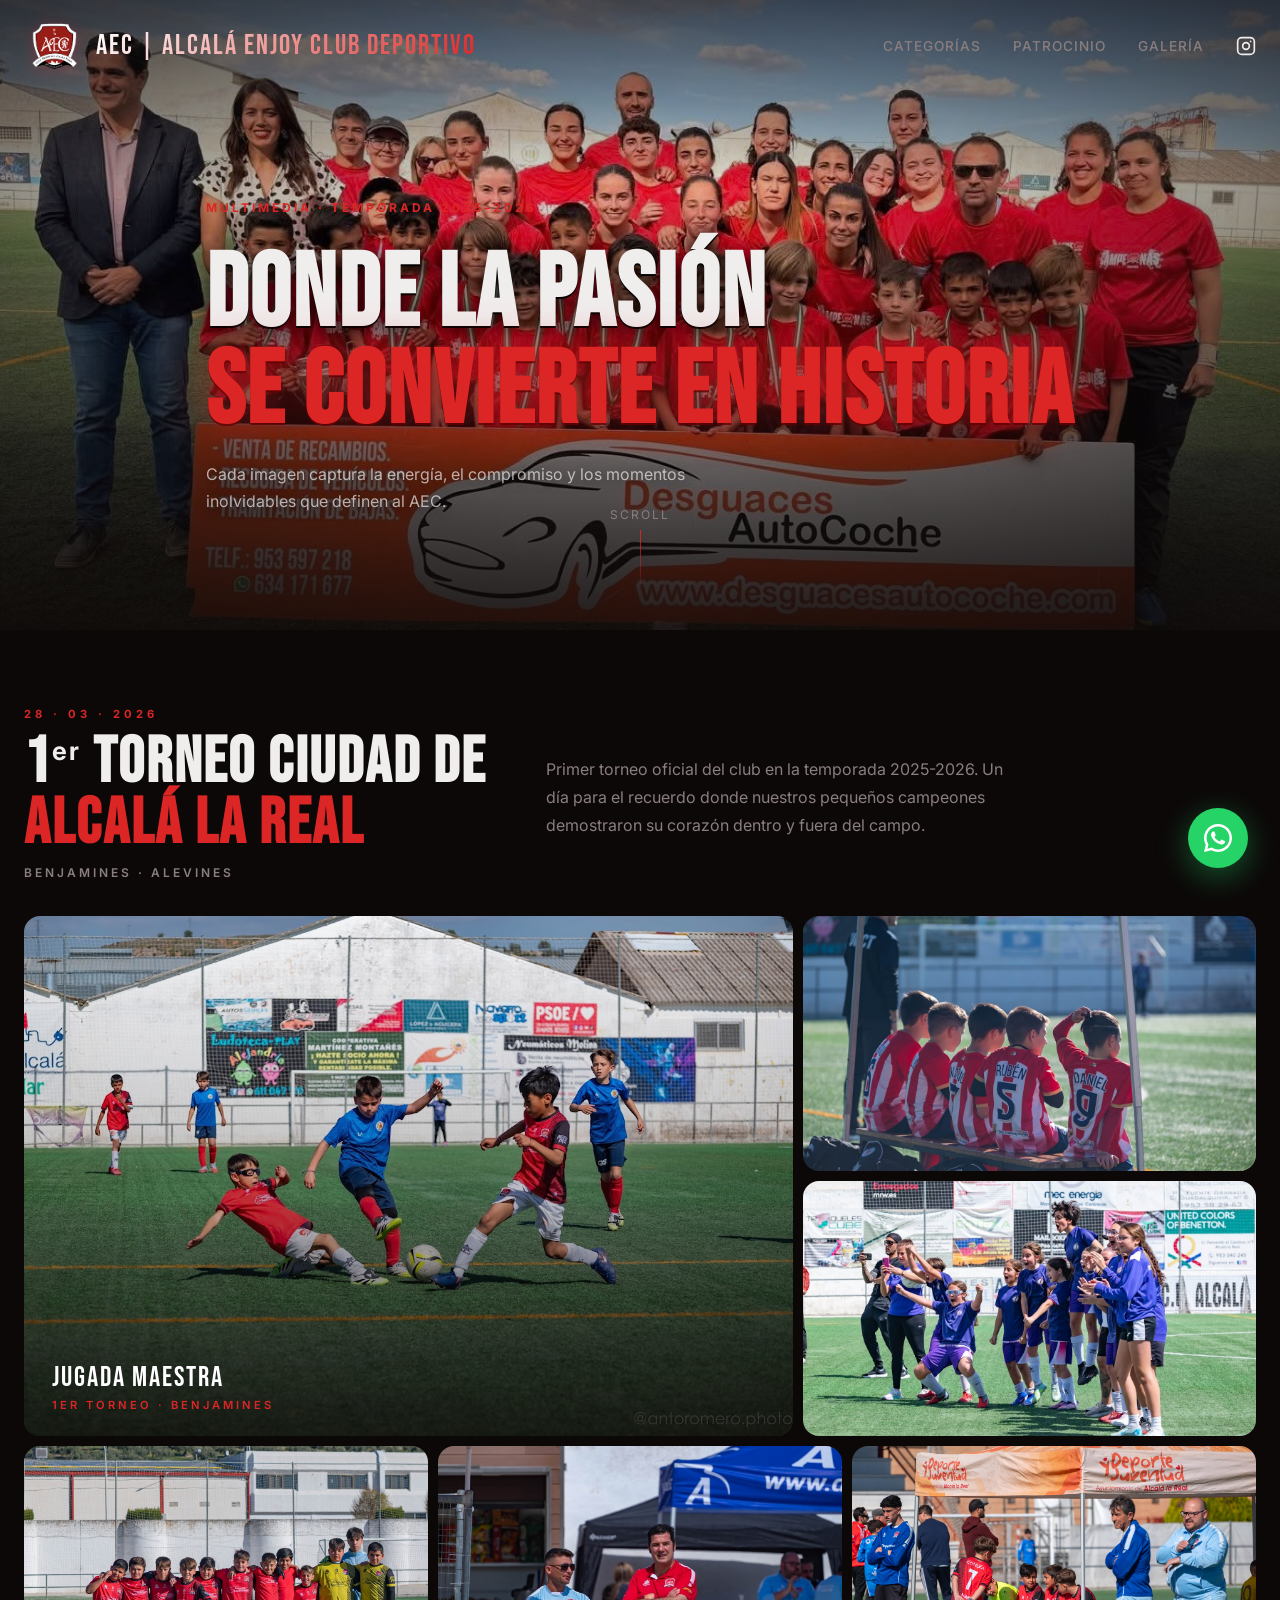
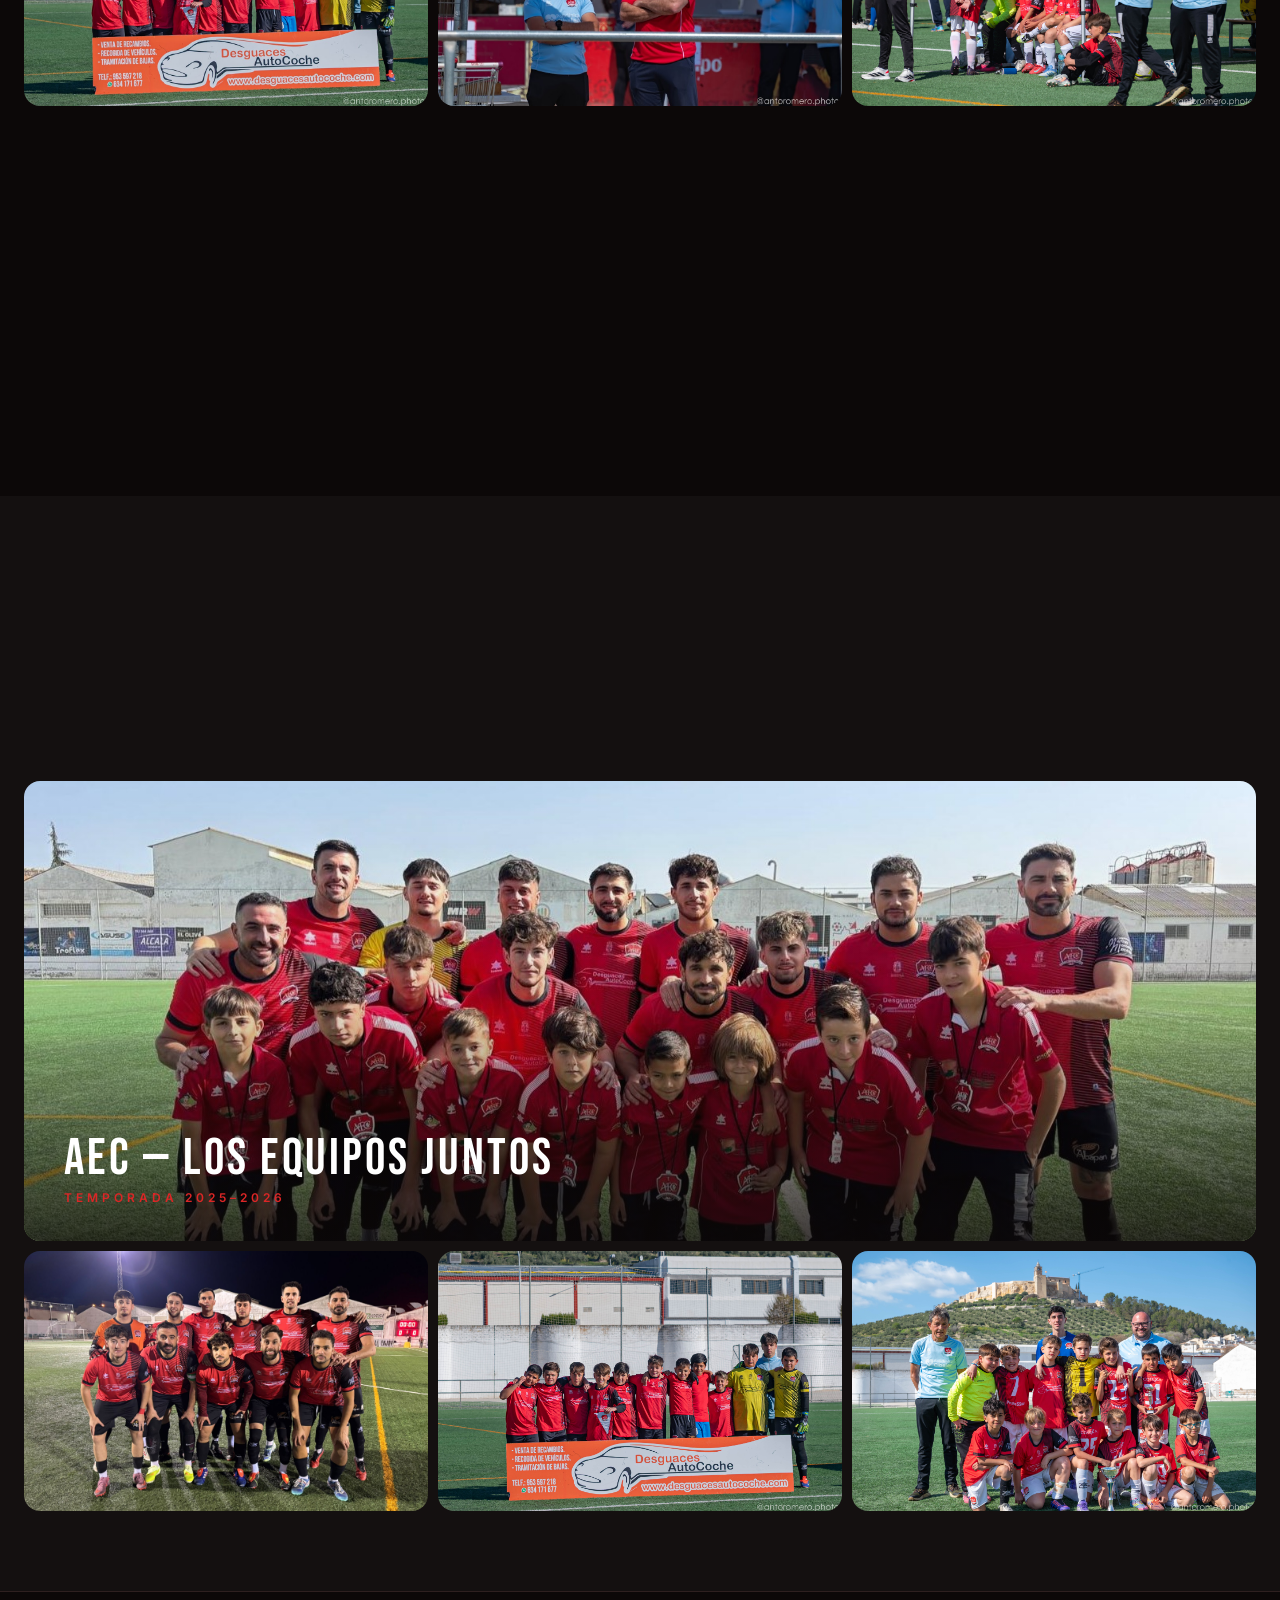
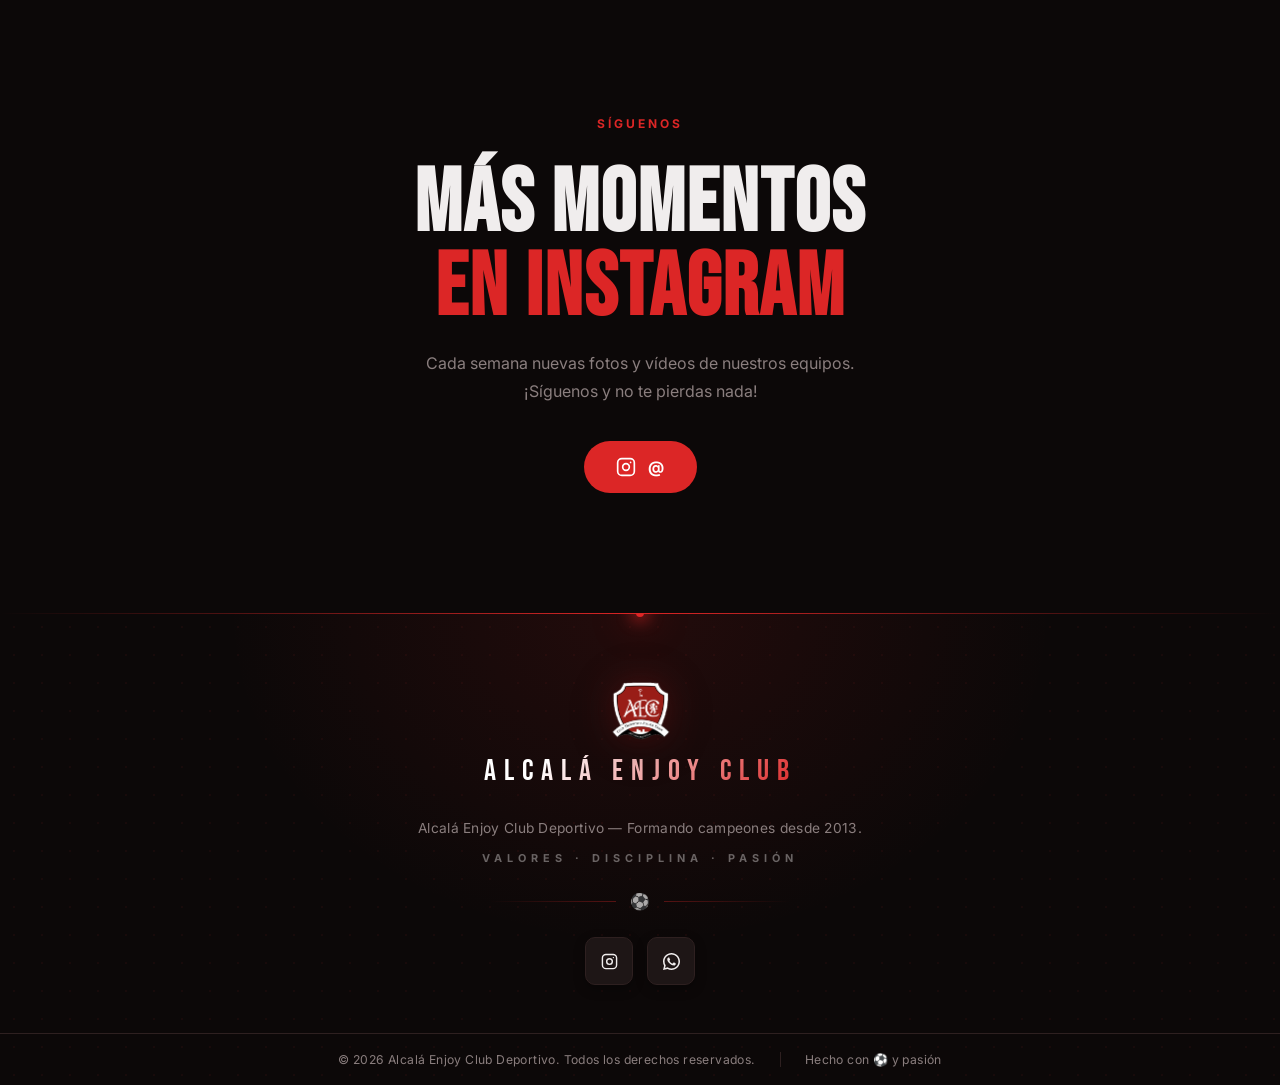
==== commit 11518ef3: "ultimos cambios" ====
--- a/galeria.html
+++ b/galeria.html
@@ -54,7 +54,8 @@
     <div class="gal-hero-content">
       <span class="section-tag">Multimedia · Temporada 2025–2026</span>
       <h2 class="gal-hero-title">DONDE LA PASIÓN<br><span>SE CONVIERTE EN HISTORIA</span></h2>
-      <p class="gal-hero-sub">Cada imagen captura la energía, el compromiso y los momentos inolvidables que definen al AEC.</p>
+      <p class="gal-hero-sub">Cada imagen captura la energía, el compromiso y los momentos inolvidables que definen al
+        AEC.</p>
     </div>
     <div class="hero-scroll"><span>SCROLL</span>
       <div class="scroll-line"></div>
@@ -70,12 +71,14 @@
           <h2 class="gal-album-title">1<sup>er</sup> Torneo Ciudad de<br><span>Alcalá la Real</span></h2>
           <p class="gal-album-cats">Benjamines · Alevines</p>
         </div>
-        <p class="gal-album-desc">Primer torneo oficial del club en la temporada 2025-2026. Un día para el recuerdo donde nuestros pequeños campeones demostraron su corazón dentro y fuera del campo.</p>
-      </div>
-
-      <!-- Featured split: large left + 2 stacked right -->
+        <p class="gal-album-desc">Primer torneo oficial del club en la temporada 2025-2026. Un día para el recuerdo
+          donde nuestros pequeños campeones demostraron su corazón dentro y fuera del campo.</p>
+      </div>
+
+      <!-- Fila 1: Featured split: large left + 2 stacked right -->
       <div class="gal-featured reveal">
-        <div class="gal-feat-main" data-lightbox="assets/_DSC1285.jpg" data-caption="Jugada maestra — 1er Torneo Ciudad de Alcalá la Real">
+        <div class="gal-feat-main" data-lightbox="assets/_DSC1285.jpg"
+          data-caption="Jugada maestra — 1er Torneo Ciudad de Alcalá la Real">
           <img src="assets/_DSC1285.jpg" alt="Jugada maestra" loading="lazy" />
           <div class="gal-feat-overlay">
             <p class="gal-feat-label">Jugada maestra</p>
@@ -98,18 +101,46 @@
         </div>
       </div>
 
-      <!-- Editorial 2-column grid -->
-      <div class="gal-grid reveal">
-        <div class="gal-grid-item gal-span-1" data-lightbox="assets/_DSC1005.jpg" data-caption="Unión de equipo">
+      <!-- Fila 2: Strip de 3 fotos -->
+      <div class="gal-strip reveal">
+        <div class="gal-strip-item" data-lightbox="assets/_DSC1005.jpg" data-caption="Unión de equipo">
           <img src="assets/_DSC1005.jpg" alt="Unión de equipo" loading="lazy" />
           <div class="gal-grid-overlay">
             <p>Unión de Equipo</p>
           </div>
         </div>
-        <div class="gal-grid-item gal-span-1" data-lightbox="assets/_DSC1120.jpg" data-caption="¡A jugar!">
-          <img src="assets/_DSC1120.jpg" alt="¡A jugar!" loading="lazy" />
-          <div class="gal-grid-overlay">
-            <p>¡A jugar!</p>
+        <div class="gal-strip-item" data-lightbox="assets/theboss.jpeg" data-caption="¡El Jefe!">
+          <img src="assets/theboss.jpeg" alt="¡El Jefe!" loading="lazy" />
+          <div class="gal-grid-overlay">
+            <p>¡El Jefe!</p>
+          </div>
+        </div>
+        <div class="gal-strip-item" data-lightbox="assets/_DSC1066.jpg" data-caption="Momento del torneo">
+          <img src="assets/_DSC1066.jpg" alt="Momento del torneo" loading="lazy" />
+          <div class="gal-grid-overlay">
+            <p>Momento del torneo</p>
+          </div>
+        </div>
+      </div>
+
+      <!-- Fila 3: 2 placeholders + 1 foto — elige las imágenes -->
+      <div class="gal-grid gal-grid-3col reveal">
+        <div class="gal-grid-item" data-lightbox="assets/_DSC1163.jpg" data-caption="Reunión de equipo">
+          <img src="assets/_DSC1163.jpg" alt="Reunión de equipo" loading="lazy" />
+          <div class="gal-grid-overlay">
+            <p>Reunión de equipo</p>
+          </div>
+        </div>
+        <div class="gal-grid-item" data-lightbox="assets/_DSC1312.jpg" data-caption="En el campo">
+          <img src="assets/_DSC1312.jpg" alt="En el campo" loading="lazy" />
+          <div class="gal-grid-overlay">
+            <p>En el Campo</p>
+          </div>
+        </div>
+        <div class="gal-grid-item" data-lightbox="assets/_DSC1148.jpg" data-caption="Incombustible">
+          <img src="assets/_DSC1148.jpg" alt="Incombustible" loading="lazy" />
+          <div class="gal-grid-overlay">
+            <p>Incombustible</p>
           </div>
         </div>
       </div>
@@ -122,17 +153,19 @@
       <div class="gal-album-header reveal">
         <div class="gal-album-meta">
           <span class="gal-album-date">Temporada 2025–2026</span>
-          <h2 class="gal-album-title">EL EQUIPO<br><span>AEC</span></h2>
+          <h2 class="gal-album-title">LOS EQUIPOS DE<br><span>AEC</span></h2>
           <p class="gal-album-cats">Plantilla · Cuerpo Técnico</p>
         </div>
-        <p class="gal-album-desc">La familia AEC, dentro y fuera del campo. Más de 200 jugadores federados que representan los valores del club con orgullo.</p>
+        <p class="gal-album-desc">La familia AEC, dentro y fuera del campo. Más de 200 jugadores federados que
+          representan los valores del club con orgullo.</p>
       </div>
 
       <!-- Wide hero photo -->
-      <div class="gal-wide reveal" data-lightbox="assets/hero_equipo_real.jpg.jpeg" data-caption="Equipo AEC — Temporada 2025–2026">
-        <img src="assets/hero_equipo_real.jpg.jpeg" alt="Equipo AEC en cancha" loading="lazy" />
+      <div class="gal-wide reveal" data-lightbox="assets/hero_equipo1_real.jpg.jpeg"
+        data-caption="Equipo AEC — Temporada 2025–2026">
+        <img src="assets/hero_equipo1_real.jpg.jpeg" alt="Equipo AEC en cancha" loading="lazy" />
         <div class="gal-wide-overlay">
-          <p class="gal-wide-label">AEC — El Equipo</p>
+          <p class="gal-wide-label">AEC — Los equipos juntos</p>
           <span class="gal-wide-sub">Temporada 2025–2026</span>
         </div>
       </div>
@@ -141,15 +174,21 @@
       <div class="gal-strip reveal">
         <div class="gal-strip-item" data-lightbox="assets/hero_2.jpg.jpeg" data-caption="Equipo AEC en acción">
           <img src="assets/hero_2.jpg.jpeg" alt="Equipo AEC en acción" loading="lazy" />
-          <div class="gal-grid-overlay"><p>AEC en Acción</p></div>
-        </div>
-        <div class="gal-strip-item" data-lightbox="assets/hero_3.jpg.jpg" data-caption="AEC jugando">
-          <img src="assets/hero_3.jpg.jpg" alt="AEC jugando" loading="lazy" />
-          <div class="gal-grid-overlay"><p>En el Campo</p></div>
+          <div class="gal-grid-overlay">
+            <p>AEC en Acción</p>
+          </div>
+        </div>
+        <div class="gal-strip-item" data-lightbox="assets/_DSC10055.jpg" data-caption="AEC jugando">
+          <img src="assets/_DSC10055.jpg" alt="AEC jugando" loading="lazy" />
+          <div class="gal-grid-overlay">
+            <p>En el Campo</p>
+          </div>
         </div>
         <div class="gal-strip-item" data-lightbox="assets/hero_4.jpg.jpg" data-caption="AEC equipo y entrenadores">
           <img src="assets/hero_4.jpg.jpg" alt="AEC equipo y entrenadores" loading="lazy" />
-          <div class="gal-grid-overlay"><p>Equipo y Cuerpo Técnico</p></div>
+          <div class="gal-grid-overlay">
+            <p>Equipo y Cuerpo Técnico</p>
+          </div>
         </div>
       </div>
     </div>
@@ -167,7 +206,7 @@
           <circle cx="12" cy="12" r="4" />
           <circle cx="17.5" cy="6.5" r="1" fill="currentColor" stroke="none" />
         </svg>
-        @AlcaláEnjoyClub
+        @
       </a>
     </div>
   </section>
@@ -175,17 +214,23 @@
   <!-- LIGHTBOX -->
   <div id="gal-lightbox" class="gal-lightbox" role="dialog" aria-modal="true" aria-label="Visor de imágenes">
     <button class="gal-lb-close" id="gal-lb-close" aria-label="Cerrar">
-      <svg width="24" height="24" viewBox="0 0 24 24" fill="none" stroke="currentColor" stroke-width="2.5"><path d="M18 6L6 18M6 6l12 12"/></svg>
+      <svg width="24" height="24" viewBox="0 0 24 24" fill="none" stroke="currentColor" stroke-width="2.5">
+        <path d="M18 6L6 18M6 6l12 12" />
+      </svg>
     </button>
     <button class="gal-lb-prev" id="gal-lb-prev" aria-label="Anterior">
-      <svg width="24" height="24" viewBox="0 0 24 24" fill="none" stroke="currentColor" stroke-width="2.5"><path d="M15 18l-6-6 6-6"/></svg>
+      <svg width="24" height="24" viewBox="0 0 24 24" fill="none" stroke="currentColor" stroke-width="2.5">
+        <path d="M15 18l-6-6 6-6" />
+      </svg>
     </button>
     <div class="gal-lb-content">
       <img id="gal-lb-img" src="" alt="" />
       <p id="gal-lb-caption"></p>
     </div>
     <button class="gal-lb-next" id="gal-lb-next" aria-label="Siguiente">
-      <svg width="24" height="24" viewBox="0 0 24 24" fill="none" stroke="currentColor" stroke-width="2.5"><path d="M9 18l6-6-6-6"/></svg>
+      <svg width="24" height="24" viewBox="0 0 24 24" fill="none" stroke="currentColor" stroke-width="2.5">
+        <path d="M9 18l6-6-6-6" />
+      </svg>
     </button>
   </div>
 
@@ -216,8 +261,10 @@
         </a>
         <a href="https://wa.me/1234567890" target="_blank" class="socialContainer containerFour" aria-label="WhatsApp">
           <svg class="socialSvg" viewBox="0 0 24 24" fill="currentColor">
-            <path d="M17.472 14.382c-.297-.149-1.758-.867-2.03-.967-.273-.099-.471-.148-.67.15-.197.297-.767.966-.94 1.164-.173.199-.347.223-.644.075-.297-.15-1.255-.463-2.39-1.475-.883-.788-1.48-1.761-1.653-2.059-.173-.297-.018-.458.13-.606.134-.133.298-.347.446-.52.149-.174.198-.298.298-.497.099-.198.05-.371-.025-.52-.075-.149-.669-1.612-.916-2.207-.242-.579-.487-.5-.669-.51-.173-.008-.371-.01-.57-.01-.198 0-.52.074-.792.372-.272.297-1.04 1.016-1.04 2.479 0 1.462 1.065 2.875 1.213 3.074.149.198 2.096 3.2 5.077 4.487.709.306 1.262.489 1.694.625.712.227 1.36.195 1.871.118.571-.085 1.758-.719 2.006-1.413.248-.694.248-1.289.173-1.413-.074-.124-.272-.198-.57-.347z" />
-            <path d="M12 0C5.373 0 0 5.373 0 12c0 2.124.558 4.118 1.525 5.845L0 24l6.335-1.505A11.95 11.95 0 0012 24c6.627 0 12-5.373 12-12S18.627 0 12 0zm0 21.818a9.812 9.812 0 01-5.006-1.371l-.36-.214-3.722.884.938-3.63-.235-.373A9.79 9.79 0 012.182 12C2.182 6.57 6.57 2.182 12 2.182S21.818 6.57 21.818 12 17.43 21.818 12 21.818z" />
+            <path
+              d="M17.472 14.382c-.297-.149-1.758-.867-2.03-.967-.273-.099-.471-.148-.67.15-.197.297-.767.966-.94 1.164-.173.199-.347.223-.644.075-.297-.15-1.255-.463-2.39-1.475-.883-.788-1.48-1.761-1.653-2.059-.173-.297-.018-.458.13-.606.134-.133.298-.347.446-.52.149-.174.198-.298.298-.497.099-.198.05-.371-.025-.52-.075-.149-.669-1.612-.916-2.207-.242-.579-.487-.5-.669-.51-.173-.008-.371-.01-.57-.01-.198 0-.52.074-.792.372-.272.297-1.04 1.016-1.04 2.479 0 1.462 1.065 2.875 1.213 3.074.149.198 2.096 3.2 5.077 4.487.709.306 1.262.489 1.694.625.712.227 1.36.195 1.871.118.571-.085 1.758-.719 2.006-1.413.248-.694.248-1.289.173-1.413-.074-.124-.272-.198-.57-.347z" />
+            <path
+              d="M12 0C5.373 0 0 5.373 0 12c0 2.124.558 4.118 1.525 5.845L0 24l6.335-1.505A11.95 11.95 0 0012 24c6.627 0 12-5.373 12-12S18.627 0 12 0zm0 21.818a9.812 9.812 0 01-5.006-1.371l-.36-.214-3.722.884.938-3.63-.235-.373A9.79 9.79 0 012.182 12C2.182 6.57 6.57 2.182 12 2.182S21.818 6.57 21.818 12 17.43 21.818 12 21.818z" />
           </svg>
         </a>
       </div>
@@ -231,8 +278,10 @@
   <!-- WhatsApp Float -->
   <a href="https://wa.me/1234567890" class="wa-float" target="_blank" aria-label="Contactar por WhatsApp">
     <svg width="28" height="28" viewBox="0 0 24 24" fill="white">
-      <path d="M17.472 14.382c-.297-.149-1.758-.867-2.03-.967-.273-.099-.471-.148-.67.15-.197.297-.767.966-.94 1.164-.173.199-.347.223-.644.075-.297-.15-1.255-.463-2.39-1.475-.883-.788-1.48-1.761-1.653-2.059-.173-.297-.018-.458.13-.606.134-.133.298-.347.446-.52.149-.174.198-.298.298-.497.099-.198.05-.371-.025-.52-.075-.149-.669-1.612-.916-2.207-.242-.579-.487-.5-.669-.51-.173-.008-.371-.01-.57-.01-.198 0-.52.074-.792.372-.272.297-1.04 1.016-1.04 2.479 0 1.462 1.065 2.875 1.213 3.074.149.198 2.096 3.2 5.077 4.487.709.306 1.262.489 1.694.625.712.227 1.36.195 1.871.118.571-.085 1.758-.719 2.006-1.413.248-.694.248-1.289.173-1.413-.074-.124-.272-.198-.57-.347z" />
-      <path d="M12 0C5.373 0 0 5.373 0 12c0 2.124.558 4.118 1.525 5.845L0 24l6.335-1.505A11.95 11.95 0 0012 24c6.627 0 12-5.373 12-12S18.627 0 12 0zm0 21.818a9.812 9.812 0 01-5.006-1.371l-.36-.214-3.722.884.938-3.63-.235-.373A9.79 9.79 0 012.182 12C2.182 6.57 6.57 2.182 12 2.182S21.818 6.57 21.818 12 17.43 21.818 12 21.818z" />
+      <path
+        d="M17.472 14.382c-.297-.149-1.758-.867-2.03-.967-.273-.099-.471-.148-.67.15-.197.297-.767.966-.94 1.164-.173.199-.347.223-.644.075-.297-.15-1.255-.463-2.39-1.475-.883-.788-1.48-1.761-1.653-2.059-.173-.297-.018-.458.13-.606.134-.133.298-.347.446-.52.149-.174.198-.298.298-.497.099-.198.05-.371-.025-.52-.075-.149-.669-1.612-.916-2.207-.242-.579-.487-.5-.669-.51-.173-.008-.371-.01-.57-.01-.198 0-.52.074-.792.372-.272.297-1.04 1.016-1.04 2.479 0 1.462 1.065 2.875 1.213 3.074.149.198 2.096 3.2 5.077 4.487.709.306 1.262.489 1.694.625.712.227 1.36.195 1.871.118.571-.085 1.758-.719 2.006-1.413.248-.694.248-1.289.173-1.413-.074-.124-.272-.198-.57-.347z" />
+      <path
+        d="M12 0C5.373 0 0 5.373 0 12c0 2.124.558 4.118 1.525 5.845L0 24l6.335-1.505A11.95 11.95 0 0012 24c6.627 0 12-5.373 12-12S18.627 0 12 0zm0 21.818a9.812 9.812 0 01-5.006-1.371l-.36-.214-3.722.884.938-3.63-.235-.373A9.79 9.79 0 012.182 12C2.182 6.57 6.57 2.182 12 2.182S21.818 6.57 21.818 12 17.43 21.818 12 21.818z" />
     </svg>
   </a>
 
@@ -240,4 +289,4 @@
   <script src="galeria.js"></script>
 </body>
 
-</html>
+</html>
--- a/galeria.css
+++ b/galeria.css
@@ -4,7 +4,10 @@
    ═══════════════════════════════════════════════════ */
 
 /* ── INDEX: Gallery Preview Section ─────────────────── */
-#gallery { background: var(--surface); padding: 80px 0 60px; }
+#gallery {
+  background: var(--surface);
+  padding: 80px 0 60px;
+}
 
 /* Header row: title left + button right */
 .gallery-header {
@@ -34,6 +37,7 @@
   white-space: nowrap;
   flex-shrink: 0;
 }
+
 .btn-gallery-full:hover {
   background: rgba(220, 38, 38, .18);
   border-color: var(--accent);
@@ -54,14 +58,37 @@
   gap: 4px;
 }
 
-.gm-a { grid-area: a; }
-.gm-b { grid-area: b; }
-.gm-c { grid-area: c; }
-.gm-d { grid-area: d; }
-.gm-e { grid-area: e; }
-.gm-f { grid-area: f; }
-.gm-g { grid-area: g; }
-.gm-h { grid-area: h; }
+.gm-a {
+  grid-area: a;
+}
+
+.gm-b {
+  grid-area: b;
+}
+
+.gm-c {
+  grid-area: c;
+}
+
+.gm-d {
+  grid-area: d;
+}
+
+.gm-e {
+  grid-area: e;
+}
+
+.gm-f {
+  grid-area: f;
+}
+
+.gm-g {
+  grid-area: g;
+}
+
+.gm-h {
+  grid-area: h;
+}
 
 .gm-item {
   position: relative;
@@ -70,26 +97,34 @@
   cursor: pointer;
   background: var(--surface2);
 }
+
 .gm-item img {
   width: 100%;
   height: 100%;
   object-fit: cover;
   object-position: center;
   display: block;
-  transition: transform .5s cubic-bezier(.22,.68,0,1.2);
-}
-.gm-item:hover img { transform: scale(1.05); }
+  transition: transform .5s cubic-bezier(.22, .68, 0, 1.2);
+}
+
+.gm-item:hover img {
+  transform: scale(1.05);
+}
+
 .gm-item::after {
   content: '';
   position: absolute;
   inset: 0;
-  background: rgba(12,8,8,.18);
+  background: rgba(12, 8, 8, .18);
   opacity: 0;
   transition: opacity .3s;
   pointer-events: none;
   border-radius: 8px;
 }
-.gm-item:hover::after { opacity: 1; }
+
+.gm-item:hover::after {
+  opacity: 1;
+}
 
 /* Mobile CTA (hidden on desktop) */
 .gallery-cta-mobile {
@@ -108,25 +143,34 @@
   overflow: hidden;
   padding: 0;
 }
+
 .gal-hero-bg {
   position: absolute;
   inset: 0;
-  background: url('assets/_DSC1285.jpg') center / cover no-repeat;
+  background: url('assets/fondogaleria.jpg') center / cover no-repeat;
   transform: scale(1.05);
   animation: gal-hero-zoom 12s ease-in-out infinite alternate;
 }
+
 @keyframes gal-hero-zoom {
-  from { transform: scale(1.0); }
-  to   { transform: scale(1.07); }
-}
+  from {
+    transform: scale(1.0);
+  }
+
+  to {
+    transform: scale(1.07);
+  }
+}
+
 .gal-hero-overlay {
   position: absolute;
   inset: 0;
   background:
-    radial-gradient(ellipse at 50% 50%, transparent 30%, rgba(12,8,8,.6) 100%),
-    linear-gradient(180deg, rgba(12,8,8,.5) 0%, rgba(12,8,8,.1) 30%, rgba(12,8,8,.85) 100%);
+    radial-gradient(ellipse at 50% 50%, transparent 30%, rgba(12, 8, 8, .6) 100%),
+    linear-gradient(180deg, rgba(12, 8, 8, .5) 0%, rgba(12, 8, 8, .1) 30%, rgba(12, 8, 8, .85) 100%);
   z-index: 1;
 }
+
 .gal-hero-content {
   position: relative;
   z-index: 2;
@@ -135,31 +179,35 @@
   padding: 0 24px;
   padding-top: 80px;
 }
+
 .gal-hero-title {
   font-family: 'Bebas Neue', sans-serif;
   font-size: clamp(48px, 8vw, 110px);
   line-height: .95;
   letter-spacing: 2px;
   margin: 16px 0 20px;
-  text-shadow: 0 2px 0 rgba(0,0,0,.9), 0 4px 20px rgba(0,0,0,.8);
-}
+  text-shadow: 0 2px 0 rgba(0, 0, 0, .9), 0 4px 20px rgba(0, 0, 0, .8);
+}
+
 .gal-hero-title span {
   color: var(--accent);
-  text-shadow: 0 2px 0 rgba(100,0,0,.8), 0 0 40px rgba(220,38,38,.6);
-}
+  text-shadow: 0 2px 0 rgba(100, 0, 0, .8), 0 0 40px rgba(220, 38, 38, .6);
+}
+
 .gal-hero-sub {
   font-size: 1rem;
-  color: rgba(240,237,237,.7);
+  color: rgba(240, 237, 237, .7);
   max-width: 500px;
   line-height: 1.65;
-  text-shadow: 0 2px 12px rgba(0,0,0,.5);
+  text-shadow: 0 2px 12px rgba(0, 0, 0, .5);
 }
 
 /* ── GALLERY PAGE — Album Sections ──────────────────── */
 .gal-album {
-  padding: 100px 0;
+  padding: 72px 0 80px;
   background: var(--bg);
 }
+
 .gal-album-dark {
   background: var(--surface);
 }
@@ -167,10 +215,11 @@
 .gal-album-header {
   display: grid;
   grid-template-columns: auto 1fr;
-  gap: 40px 80px;
+  gap: 32px 60px;
   align-items: start;
-  margin-bottom: 56px;
-}
+  margin-bottom: 36px;
+}
+
 .gal-album-date {
   display: inline-block;
   font-size: .7rem;
@@ -180,6 +229,7 @@
   text-transform: uppercase;
   margin-bottom: 12px;
 }
+
 .gal-album-title {
   font-family: 'Bebas Neue', sans-serif;
   font-size: clamp(42px, 5vw, 72px);
@@ -187,12 +237,17 @@
   letter-spacing: 2px;
   color: var(--text);
 }
-.gal-album-title span { color: var(--accent); }
+
+.gal-album-title span {
+  color: var(--accent);
+}
+
 .gal-album-title sup {
   font-family: 'Inter', sans-serif;
   font-size: .4em;
   vertical-align: super;
 }
+
 .gal-album-cats {
   font-size: .75rem;
   font-weight: 600;
@@ -201,6 +256,7 @@
   text-transform: uppercase;
   margin-top: 10px;
 }
+
 .gal-album-desc {
   color: var(--muted);
   font-size: 1rem;
@@ -217,6 +273,7 @@
   gap: 10px;
   margin-bottom: 10px;
 }
+
 .gal-feat-main,
 .gal-feat-thumb {
   position: relative;
@@ -225,13 +282,22 @@
   cursor: pointer;
   background: var(--surface2);
 }
-.gal-feat-main { height: 520px; }
+
+.gal-feat-main {
+  height: 520px;
+}
+
 .gal-feat-stack {
   display: flex;
   flex-direction: column;
   gap: 10px;
-}
-.gal-feat-thumb { flex: 1; min-height: 0; }
+  height: 520px;
+}
+
+.gal-feat-thumb {
+  flex: 1;
+  min-height: 0;
+}
 
 .gal-feat-main img,
 .gal-feat-thumb img {
@@ -239,22 +305,26 @@
   height: 100%;
   object-fit: cover;
   object-position: center;
-  transition: transform .55s cubic-bezier(.22,.68,0,1.2);
+  transition: transform .55s cubic-bezier(.22, .68, 0, 1.2);
   display: block;
 }
+
 .gal-feat-main:hover img,
-.gal-feat-thumb:hover img { transform: scale(1.06); }
+.gal-feat-thumb:hover img {
+  transform: scale(1.06);
+}
 
 .gal-feat-overlay {
   position: absolute;
   inset: 0;
-  background: linear-gradient(to top, rgba(12,8,8,.8) 0%, rgba(12,8,8,.25) 45%, transparent 100%);
+  background: linear-gradient(to top, rgba(12, 8, 8, .8) 0%, rgba(12, 8, 8, .25) 45%, transparent 100%);
   display: flex;
   flex-direction: column;
   justify-content: flex-end;
   padding: 24px 28px;
   transition: opacity .3s;
 }
+
 .gal-feat-label {
   font-family: 'Bebas Neue', sans-serif;
   font-size: clamp(1.3rem, 2.2vw, 1.8rem);
@@ -262,6 +332,7 @@
   color: #fff;
   line-height: 1;
 }
+
 .gal-feat-sub {
   font-size: .7rem;
   font-weight: 600;
@@ -270,8 +341,14 @@
   text-transform: uppercase;
   margin-top: 5px;
 }
-.gal-feat-thumb .gal-feat-overlay { opacity: 0; }
-.gal-feat-thumb:hover .gal-feat-overlay { opacity: 1; }
+
+.gal-feat-thumb .gal-feat-overlay {
+  opacity: 0;
+}
+
+.gal-feat-thumb:hover .gal-feat-overlay {
+  opacity: 1;
+}
 
 /* ── 2-column editorial grid ─── */
 .gal-grid {
@@ -280,6 +357,7 @@
   gap: 10px;
   margin-top: 10px;
 }
+
 .gal-grid-item {
   position: relative;
   overflow: hidden;
@@ -288,31 +366,75 @@
   background: var(--surface2);
   height: 300px;
 }
+
 .gal-grid-item img {
   width: 100%;
   height: 100%;
   object-fit: cover;
   object-position: center;
-  transition: transform .5s cubic-bezier(.22,.68,0,1.2);
-}
-.gal-grid-item:hover img { transform: scale(1.06); }
+  transition: transform .5s cubic-bezier(.22, .68, 0, 1.2);
+}
+
+.gal-grid-item:hover img {
+  transform: scale(1.06);
+}
 
 .gal-grid-overlay {
   position: absolute;
   inset: 0;
-  background: linear-gradient(to top, rgba(12,8,8,.75) 0%, transparent 50%);
+  background: linear-gradient(to top, rgba(12, 8, 8, .75) 0%, transparent 50%);
   display: flex;
   align-items: flex-end;
   padding: 20px 24px;
   opacity: 0;
   transition: opacity .3s;
 }
-.gal-grid-item:hover .gal-grid-overlay { opacity: 1; }
+
+.gal-grid-item:hover .gal-grid-overlay {
+  opacity: 1;
+}
+
 .gal-grid-overlay p {
   font-family: 'Bebas Neue', sans-serif;
   font-size: 1.3rem;
   letter-spacing: 2px;
   color: #fff;
+}
+
+/* ── 3-column grid variant ─── */
+.gal-grid-3col {
+  grid-template-columns: 1fr 1fr 1fr;
+}
+
+/* ── Placeholder photo slot ─── */
+.gal-placeholder {
+  border: 2px dashed rgba(220, 38, 38, .3);
+  background: rgba(220, 38, 38, .04) !important;
+  cursor: default;
+}
+
+.gal-placeholder-inner {
+  position: absolute;
+  inset: 0;
+  display: flex;
+  flex-direction: column;
+  align-items: center;
+  justify-content: center;
+  gap: 12px;
+  color: rgba(240, 237, 237, .3);
+  pointer-events: none;
+}
+
+.gal-placeholder-inner svg {
+  opacity: .5;
+}
+
+.gal-placeholder-inner span {
+  font-family: 'Bebas Neue', sans-serif;
+  font-size: .85rem;
+  letter-spacing: 3px;
+  text-transform: uppercase;
+  opacity: .5;
 }
 
 /* ── Wide single photo ─── */
@@ -325,23 +447,29 @@
   margin-bottom: 10px;
   background: var(--surface2);
 }
+
 .gal-wide img {
   width: 100%;
   height: 100%;
   object-fit: cover;
   object-position: center top;
-  transition: transform .55s cubic-bezier(.22,.68,0,1.2);
-}
-.gal-wide:hover img { transform: scale(1.04); }
+  transition: transform .55s cubic-bezier(.22, .68, 0, 1.2);
+}
+
+.gal-wide:hover img {
+  transform: scale(1.04);
+}
+
 .gal-wide-overlay {
   position: absolute;
   inset: 0;
-  background: linear-gradient(to top, rgba(12,8,8,.8) 0%, rgba(12,8,8,.1) 50%, transparent 100%);
+  background: linear-gradient(to top, rgba(12, 8, 8, .8) 0%, rgba(12, 8, 8, .1) 50%, transparent 100%);
   display: flex;
   flex-direction: column;
   justify-content: flex-end;
   padding: 36px 40px;
 }
+
 .gal-wide-label {
   font-family: 'Bebas Neue', sans-serif;
   font-size: clamp(2rem, 4vw, 3.5rem);
@@ -349,6 +477,7 @@
   color: #fff;
   line-height: 1;
 }
+
 .gal-wide-sub {
   font-size: .75rem;
   font-weight: 600;
@@ -364,6 +493,7 @@
   grid-template-columns: repeat(3, 1fr);
   gap: 10px;
 }
+
 .gal-strip-item {
   position: relative;
   overflow: hidden;
@@ -372,16 +502,26 @@
   height: 260px;
   background: var(--surface2);
 }
+
 .gal-strip-item img {
   width: 100%;
   height: 100%;
   object-fit: cover;
   object-position: center;
-  transition: transform .5s cubic-bezier(.22,.68,0,1.2);
-}
-.gal-strip-item:hover img { transform: scale(1.07); }
-.gal-strip-item .gal-grid-overlay { opacity: 0; }
-.gal-strip-item:hover .gal-grid-overlay { opacity: 1; }
+  transition: transform .5s cubic-bezier(.22, .68, 0, 1.2);
+}
+
+.gal-strip-item:hover img {
+  transform: scale(1.07);
+}
+
+.gal-strip-item .gal-grid-overlay {
+  opacity: 0;
+}
+
+.gal-strip-item:hover .gal-grid-overlay {
+  opacity: 1;
+}
 
 /* ── CTA Section ─── */
 .gal-cta {
@@ -390,10 +530,12 @@
   border-top: 1px solid var(--border);
   text-align: center;
 }
+
 .gal-cta-inner {
   max-width: 640px;
   margin: 0 auto;
 }
+
 .gal-cta-title {
   font-family: 'Bebas Neue', sans-serif;
   font-size: clamp(48px, 7vw, 88px);
@@ -401,7 +543,11 @@
   letter-spacing: 2px;
   margin: 16px 0 20px;
 }
-.gal-cta-title span { color: var(--accent); }
+
+.gal-cta-title span {
+  color: var(--accent);
+}
+
 .gal-cta-sub {
   color: var(--muted);
   font-size: 1rem;
@@ -409,6 +555,7 @@
   max-width: 440px;
   margin: 0 auto 36px;
 }
+
 .gal-cta-btn {
   font-size: 1rem;
   gap: 12px;
@@ -425,7 +572,10 @@
   justify-content: center;
   backdrop-filter: blur(10px);
 }
-.gal-lightbox.active { display: flex; }
+
+.gal-lightbox.active {
+  display: flex;
+}
 
 .gal-lb-content {
   display: flex;
@@ -434,13 +584,15 @@
   max-width: 90vw;
   max-height: 85vh;
 }
+
 #gal-lb-img {
   max-width: 90vw;
   max-height: 78vh;
   object-fit: contain;
   border-radius: var(--radius-sm);
-  box-shadow: 0 0 80px rgba(0,0,0,.8);
-}
+  box-shadow: 0 0 80px rgba(0, 0, 0, .8);
+}
+
 #gal-lb-caption {
   margin-top: 16px;
   font-family: 'Bebas Neue', sans-serif;
@@ -454,8 +606,8 @@
 .gal-lb-prev,
 .gal-lb-next {
   position: absolute;
-  background: rgba(255,255,255,.08);
-  border: 1px solid rgba(255,255,255,.12);
+  background: rgba(255, 255, 255, .08);
+  border: 1px solid rgba(255, 255, 255, .12);
   color: var(--text);
   border-radius: 50%;
   width: 52px;
@@ -467,28 +619,67 @@
   transition: background .2s, border-color .2s, transform .2s;
   z-index: 10000;
 }
-.gal-lb-close { top: 24px; right: 24px; }
-.gal-lb-prev  { left: 24px; top: 50%; transform: translateY(-50%); }
-.gal-lb-next  { right: 24px; top: 50%; transform: translateY(-50%); }
-
-.gal-lb-close:hover { background: rgba(220,38,38,.3); border-color: var(--accent); }
+
+.gal-lb-close {
+  top: 24px;
+  right: 24px;
+}
+
+.gal-lb-prev {
+  left: 24px;
+  top: 50%;
+  transform: translateY(-50%);
+}
+
+.gal-lb-next {
+  right: 24px;
+  top: 50%;
+  transform: translateY(-50%);
+}
+
+.gal-lb-close:hover {
+  background: rgba(220, 38, 38, .3);
+  border-color: var(--accent);
+}
+
 .gal-lb-prev:hover,
-.gal-lb-next:hover  { background: rgba(255,255,255,.18); transform: translateY(-50%) scale(1.1); }
-.gal-lb-close:hover { transform: scale(1.1) rotate(90deg); }
+.gal-lb-next:hover {
+  background: rgba(255, 255, 255, .18);
+  transform: translateY(-50%) scale(1.1);
+}
+
+.gal-lb-close:hover {
+  transform: scale(1.1) rotate(90deg);
+}
 
 /* ══════════════════════════════════════════════════════
    RESPONSIVE
    ══════════════════════════════════════════════════════ */
 
 @media (max-width: 1024px) {
-  .gal-album-header { grid-template-columns: 1fr; gap: 20px; }
-  .gal-feat-main { height: 400px; }
+  .gal-album-header {
+    grid-template-columns: 1fr;
+    gap: 20px;
+  }
+
+  .gal-feat-main {
+    height: 400px;
+  }
 }
 
 @media (max-width: 768px) {
+
   /* Index gallery mosaic */
-  .gallery-header { flex-direction: column; align-items: flex-start; gap: 16px; }
-  .btn-gallery-full { display: none; }
+  .gallery-header {
+    flex-direction: column;
+    align-items: flex-start;
+    gap: 16px;
+  }
+
+  .btn-gallery-full {
+    display: none;
+  }
+
   .gallery-mosaic {
     grid-template-columns: 1fr 1fr;
     grid-template-rows: 220px 220px 180px 180px 200px;
@@ -499,48 +690,142 @@
       "f f"
       "g h";
   }
-  .gallery-cta-mobile { display: flex; }
+
+  .gallery-cta-mobile {
+    display: flex;
+  }
 
   /* Gallery page */
-  .gal-hero { height: 55vh; min-height: 420px; }
-  .gal-hero-title { font-size: clamp(36px, 9vw, 64px); }
-
-  .gal-album { padding: 70px 0; }
-
-  .gal-featured { grid-template-columns: 1fr; }
-  .gal-feat-main { height: 300px; }
-  .gal-feat-stack { flex-direction: row; }
-  .gal-feat-thumb { height: 200px; }
-  .gal-feat-overlay { opacity: 1; }
-
-  .gal-grid { grid-template-columns: 1fr; }
-  .gal-grid-item { height: 240px; }
-  .gal-grid-overlay { opacity: 1; }
-
-  .gal-wide { height: 280px; }
-  .gal-wide-overlay { padding: 24px 20px; }
-
-  .gal-strip { grid-template-columns: 1fr 1fr; }
-  .gal-strip-item { height: 190px; }
-  .gal-strip-item .gal-grid-overlay { opacity: 1; }
-
-  .gal-cta { padding: 80px 24px; }
-
-  .gal-lb-prev { left: 10px; }
-  .gal-lb-next { right: 10px; }
-  .gal-lb-close { top: 12px; right: 12px; width: 44px; height: 44px; }
+  .gal-hero {
+    height: 55vh;
+    min-height: 420px;
+  }
+
+  .gal-hero-title {
+    font-size: clamp(36px, 9vw, 64px);
+  }
+
+  .gal-album {
+    padding: 52px 0 60px;
+  }
+
+  .gal-featured {
+    grid-template-columns: 1fr;
+  }
+
+  .gal-feat-main {
+    height: 300px;
+  }
+
+  .gal-feat-stack {
+    flex-direction: row;
+    height: auto;
+  }
+
+  .gal-feat-thumb {
+    height: 200px;
+  }
+
+  .gal-feat-overlay {
+    opacity: 1;
+  }
+
+  .gal-grid {
+    grid-template-columns: 1fr;
+  }
+
+  .gal-grid-3col {
+    grid-template-columns: 1fr 1fr;
+  }
+
+  .gal-grid-3col > div:nth-child(3) {
+    grid-column: 1 / -1;
+  }
+
+  .gal-grid-item {
+    height: 240px;
+  }
+
+  .gal-grid-overlay {
+    opacity: 1;
+  }
+
+  .gal-wide {
+    height: 280px;
+  }
+
+  .gal-wide-overlay {
+    padding: 24px 20px;
+  }
+
+  .gal-strip {
+    grid-template-columns: 1fr 1fr;
+  }
+
+  .gal-strip > div:nth-child(3) {
+    grid-column: 1 / -1;
+  }
+
+  .gal-strip-item {
+    height: 190px;
+  }
+
+  .gal-strip-item .gal-grid-overlay {
+    opacity: 1;
+  }
+
+  .gal-cta {
+    padding: 80px 24px;
+  }
+
+  .gal-lb-prev {
+    left: 10px;
+  }
+
+  .gal-lb-next {
+    right: 10px;
+  }
+
+  .gal-lb-close {
+    top: 12px;
+    right: 12px;
+    width: 44px;
+    height: 44px;
+  }
 }
 
 @media (max-width: 480px) {
-  .gal-hero { height: 50vh; min-height: 360px; }
+  .gal-hero {
+    height: 50vh;
+    min-height: 360px;
+  }
+
   .gallery-mosaic {
     grid-template-columns: 1fr;
     grid-template-rows: repeat(8, 200px);
     grid-template-areas:
       "a" "b" "c" "d" "e" "f" "g" "h";
   }
-  .gal-feat-stack { flex-direction: column; }
-  .gal-feat-thumb { height: 180px; }
-  .gal-strip { grid-template-columns: 1fr; }
-  .gal-strip-item { height: 200px; }
-}
+
+  .gal-feat-stack {
+    flex-direction: column;
+  }
+
+  .gal-feat-thumb {
+    height: 180px;
+  }
+
+  .gal-strip,
+  .gal-grid-3col {
+    grid-template-columns: 1fr;
+  }
+
+  .gal-strip > div:nth-child(3),
+  .gal-grid-3col > div:nth-child(3) {
+    grid-column: auto;
+  }
+
+  .gal-strip-item {
+    height: 200px;
+  }
+}
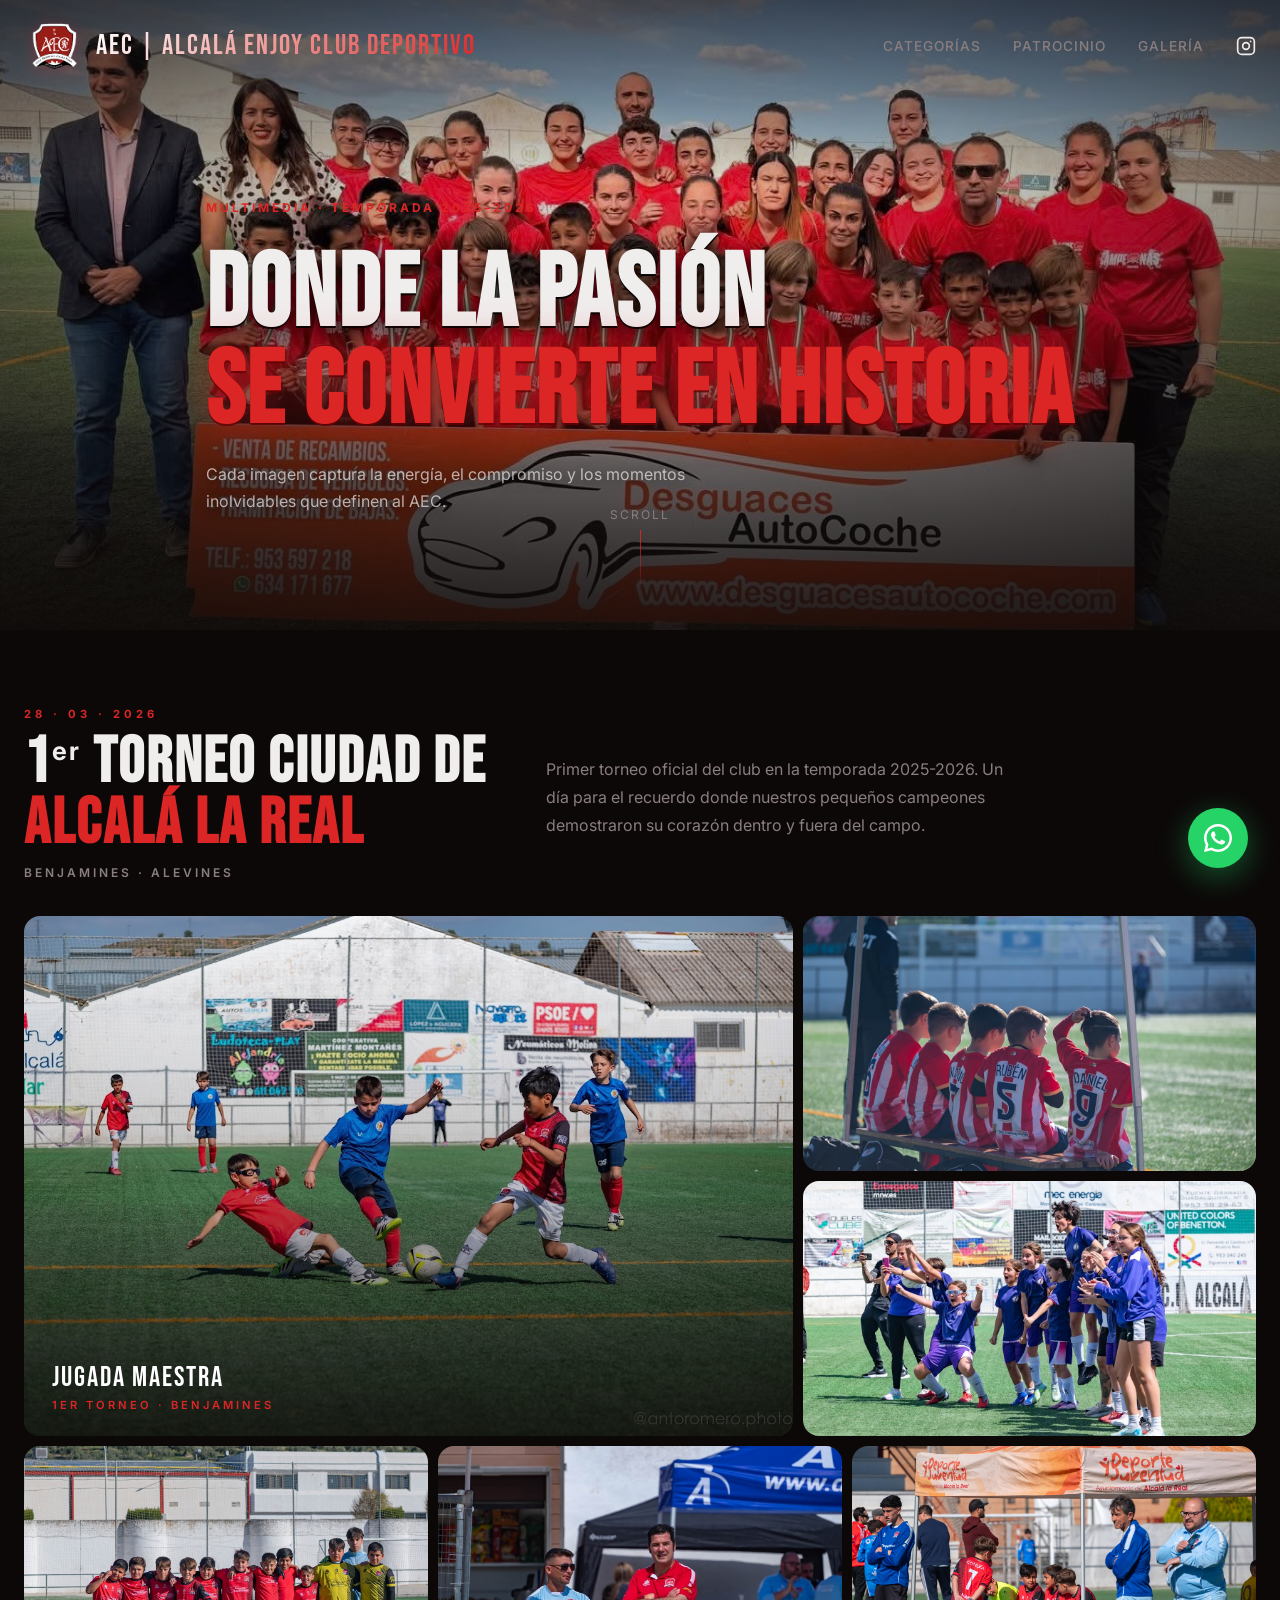
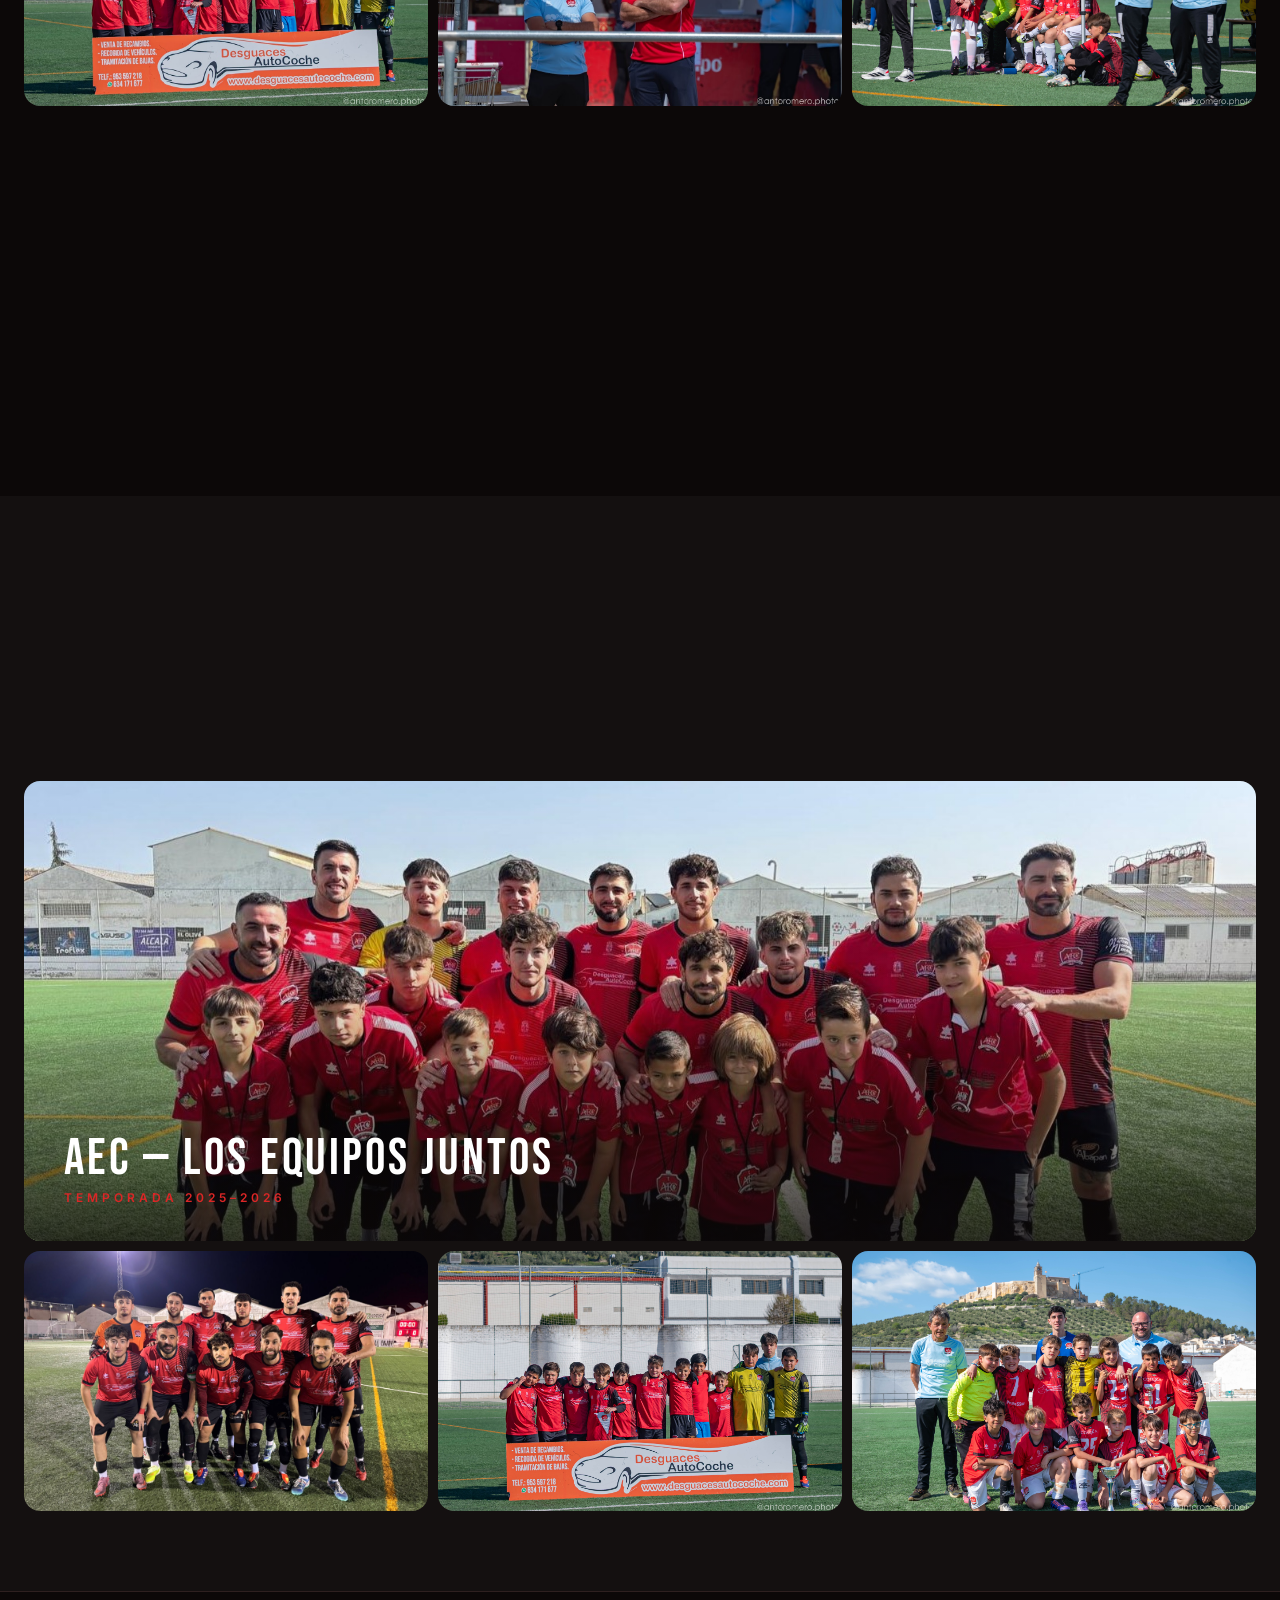
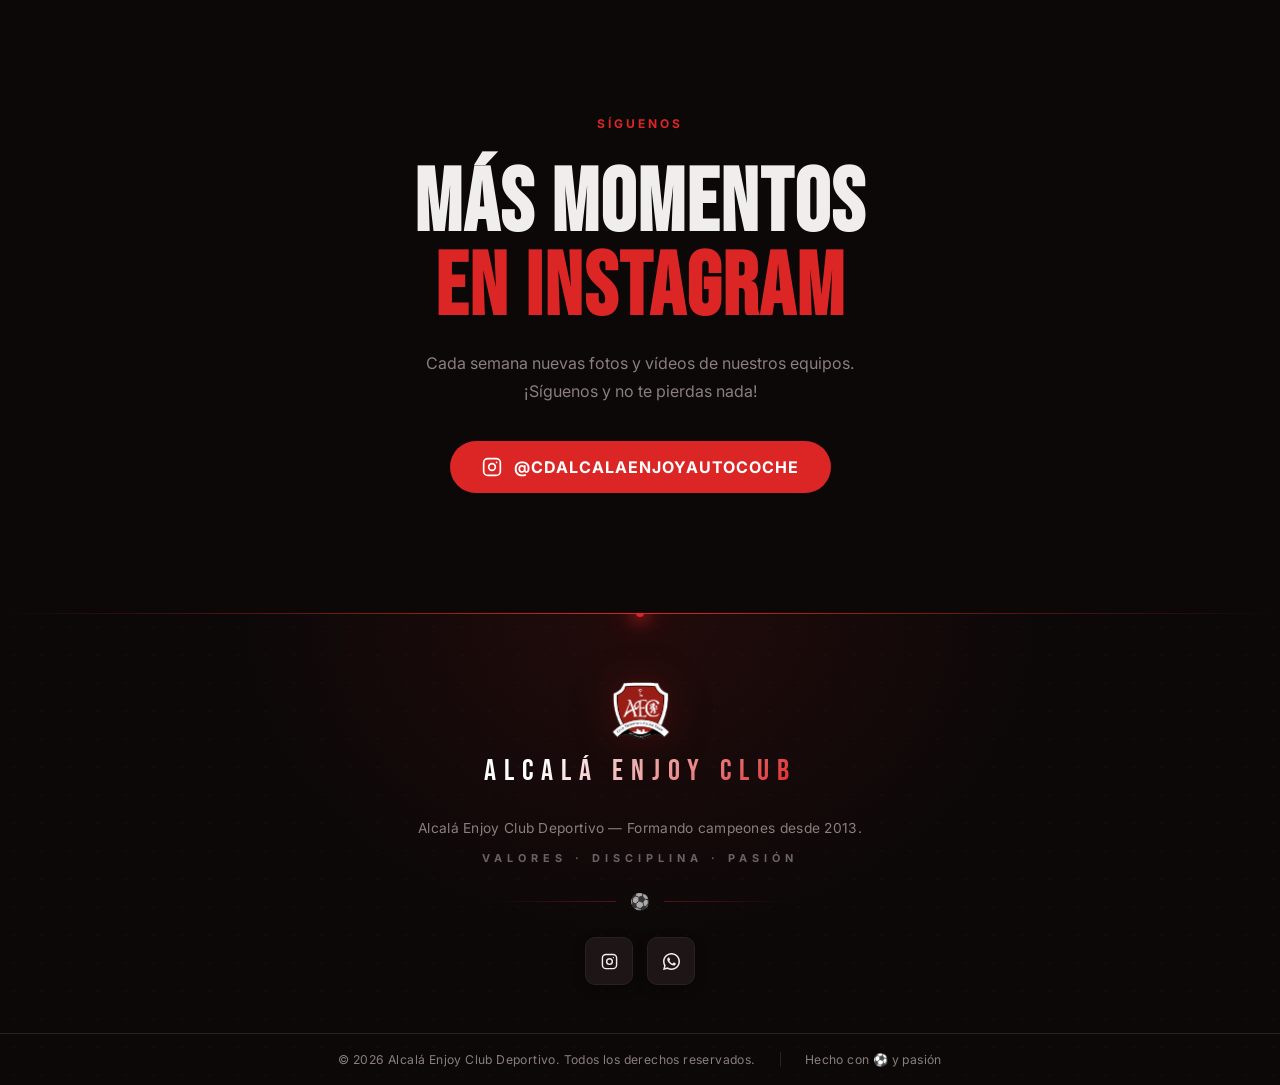
==== commit 8868beda: "detalles terminados" ====
--- a/galeria.html
+++ b/galeria.html
@@ -27,7 +27,7 @@
         <a href="index.html#categories">Categorías</a>
         <a href="index.html#pricing">Patrocinio</a>
         <a href="index.html#gallery" class="nav-active">Galería</a>
-        <a href="https://instagram.com" target="_blank" class="nav-ig" aria-label="Instagram">
+        <a href="https://www.instagram.com/cdalcalaenjoyautocoche?igsh=cjY1NmN0ZHd2cjRi" target="_blank" class="nav-ig" aria-label="Instagram">
           <svg width="20" height="20" viewBox="0 0 24 24" fill="none" stroke="currentColor" stroke-width="2">
             <rect x="2" y="2" width="20" height="20" rx="5" />
             <circle cx="12" cy="12" r="4" />
@@ -43,7 +43,7 @@
       <a href="index.html#categories">Categorías</a>
       <a href="index.html#pricing">Patrocinio</a>
       <a href="index.html#gallery">Galería</a>
-      <a href="https://instagram.com" target="_blank">Instagram</a>
+      <a href="https://www.instagram.com/cdalcalaenjoyautocoche?igsh=cjY1NmN0ZHd2cjRi" target="_blank">Instagram</a>
     </div>
   </header>
 
@@ -109,10 +109,10 @@
             <p>Unión de Equipo</p>
           </div>
         </div>
-        <div class="gal-strip-item" data-lightbox="assets/theboss.jpeg" data-caption="¡El Jefe!">
-          <img src="assets/theboss.jpeg" alt="¡El Jefe!" loading="lazy" />
-          <div class="gal-grid-overlay">
-            <p>¡El Jefe!</p>
+        <div class="gal-strip-item" data-lightbox="assets/theboss.jpeg" data-caption="¡Minuto 90!">
+          <img src="assets/theboss.jpeg" alt="¡Minuto 90!" loading="lazy" />
+          <div class="gal-grid-overlay">
+            <p>¡Minuto 90!</p>
           </div>
         </div>
         <div class="gal-strip-item" data-lightbox="assets/_DSC1066.jpg" data-caption="Momento del torneo">
@@ -200,13 +200,13 @@
       <span class="section-tag">Síguenos</span>
       <h2 class="gal-cta-title">MÁS MOMENTOS<br><span>EN INSTAGRAM</span></h2>
       <p class="gal-cta-sub">Cada semana nuevas fotos y vídeos de nuestros equipos. ¡Síguenos y no te pierdas nada!</p>
-      <a href="https://instagram.com" target="_blank" class="btn btn-primary gal-cta-btn" id="btn-galeria-instagram">
+      <a href="https://www.instagram.com/cdalcalaenjoyautocoche?igsh=cjY1NmN0ZHd2cjRi" target="_blank" class="btn btn-primary gal-cta-btn" id="btn-galeria-instagram">
         <svg width="20" height="20" viewBox="0 0 24 24" fill="none" stroke="currentColor" stroke-width="2">
           <rect x="2" y="2" width="20" height="20" rx="5" />
           <circle cx="12" cy="12" r="4" />
           <circle cx="17.5" cy="6.5" r="1" fill="currentColor" stroke="none" />
         </svg>
-        @
+        @cdalcalaenjoyautocoche
       </a>
     </div>
   </section>
@@ -252,14 +252,14 @@
         <div class="footer-divider-line"></div>
       </div>
       <div class="footer-social">
-        <a href="https://instagram.com" target="_blank" class="socialContainer containerOne" aria-label="Instagram">
+        <a href="https://www.instagram.com/cdalcalaenjoyautocoche?igsh=cjY1NmN0ZHd2cjRi" target="_blank" class="socialContainer containerOne" aria-label="Instagram">
           <svg class="socialSvg" viewBox="0 0 24 24" fill="none" stroke="currentColor" stroke-width="2">
             <rect x="2" y="2" width="20" height="20" rx="5" />
             <circle cx="12" cy="12" r="4" />
             <circle cx="17.5" cy="6.5" r="1" fill="currentColor" stroke="none" />
           </svg>
         </a>
-        <a href="https://wa.me/1234567890" target="_blank" class="socialContainer containerFour" aria-label="WhatsApp">
+        <a href="https://wa.me/+34602210050" target="_blank" class="socialContainer containerFour" aria-label="WhatsApp">
           <svg class="socialSvg" viewBox="0 0 24 24" fill="currentColor">
             <path
               d="M17.472 14.382c-.297-.149-1.758-.867-2.03-.967-.273-.099-.471-.148-.67.15-.197.297-.767.966-.94 1.164-.173.199-.347.223-.644.075-.297-.15-1.255-.463-2.39-1.475-.883-.788-1.48-1.761-1.653-2.059-.173-.297-.018-.458.13-.606.134-.133.298-.347.446-.52.149-.174.198-.298.298-.497.099-.198.05-.371-.025-.52-.075-.149-.669-1.612-.916-2.207-.242-.579-.487-.5-.669-.51-.173-.008-.371-.01-.57-.01-.198 0-.52.074-.792.372-.272.297-1.04 1.016-1.04 2.479 0 1.462 1.065 2.875 1.213 3.074.149.198 2.096 3.2 5.077 4.487.709.306 1.262.489 1.694.625.712.227 1.36.195 1.871.118.571-.085 1.758-.719 2.006-1.413.248-.694.248-1.289.173-1.413-.074-.124-.272-.198-.57-.347z" />
@@ -276,7 +276,7 @@
   </footer>
 
   <!-- WhatsApp Float -->
-  <a href="https://wa.me/1234567890" class="wa-float" target="_blank" aria-label="Contactar por WhatsApp">
+  <a href="https://wa.me/+34602210050" class="wa-float" target="_blank" aria-label="Contactar por WhatsApp">
     <svg width="28" height="28" viewBox="0 0 24 24" fill="white">
       <path
         d="M17.472 14.382c-.297-.149-1.758-.867-2.03-.967-.273-.099-.471-.148-.67.15-.197.297-.767.966-.94 1.164-.173.199-.347.223-.644.075-.297-.15-1.255-.463-2.39-1.475-.883-.788-1.48-1.761-1.653-2.059-.173-.297-.018-.458.13-.606.134-.133.298-.347.446-.52.149-.174.198-.298.298-.497.099-.198.05-.371-.025-.52-.075-.149-.669-1.612-.916-2.207-.242-.579-.487-.5-.669-.51-.173-.008-.371-.01-.57-.01-.198 0-.52.074-.792.372-.272.297-1.04 1.016-1.04 2.479 0 1.462 1.065 2.875 1.213 3.074.149.198 2.096 3.2 5.077 4.487.709.306 1.262.489 1.694.625.712.227 1.36.195 1.871.118.571-.085 1.758-.719 2.006-1.413.248-.694.248-1.289.173-1.413-.074-.124-.272-.198-.57-.347z" />
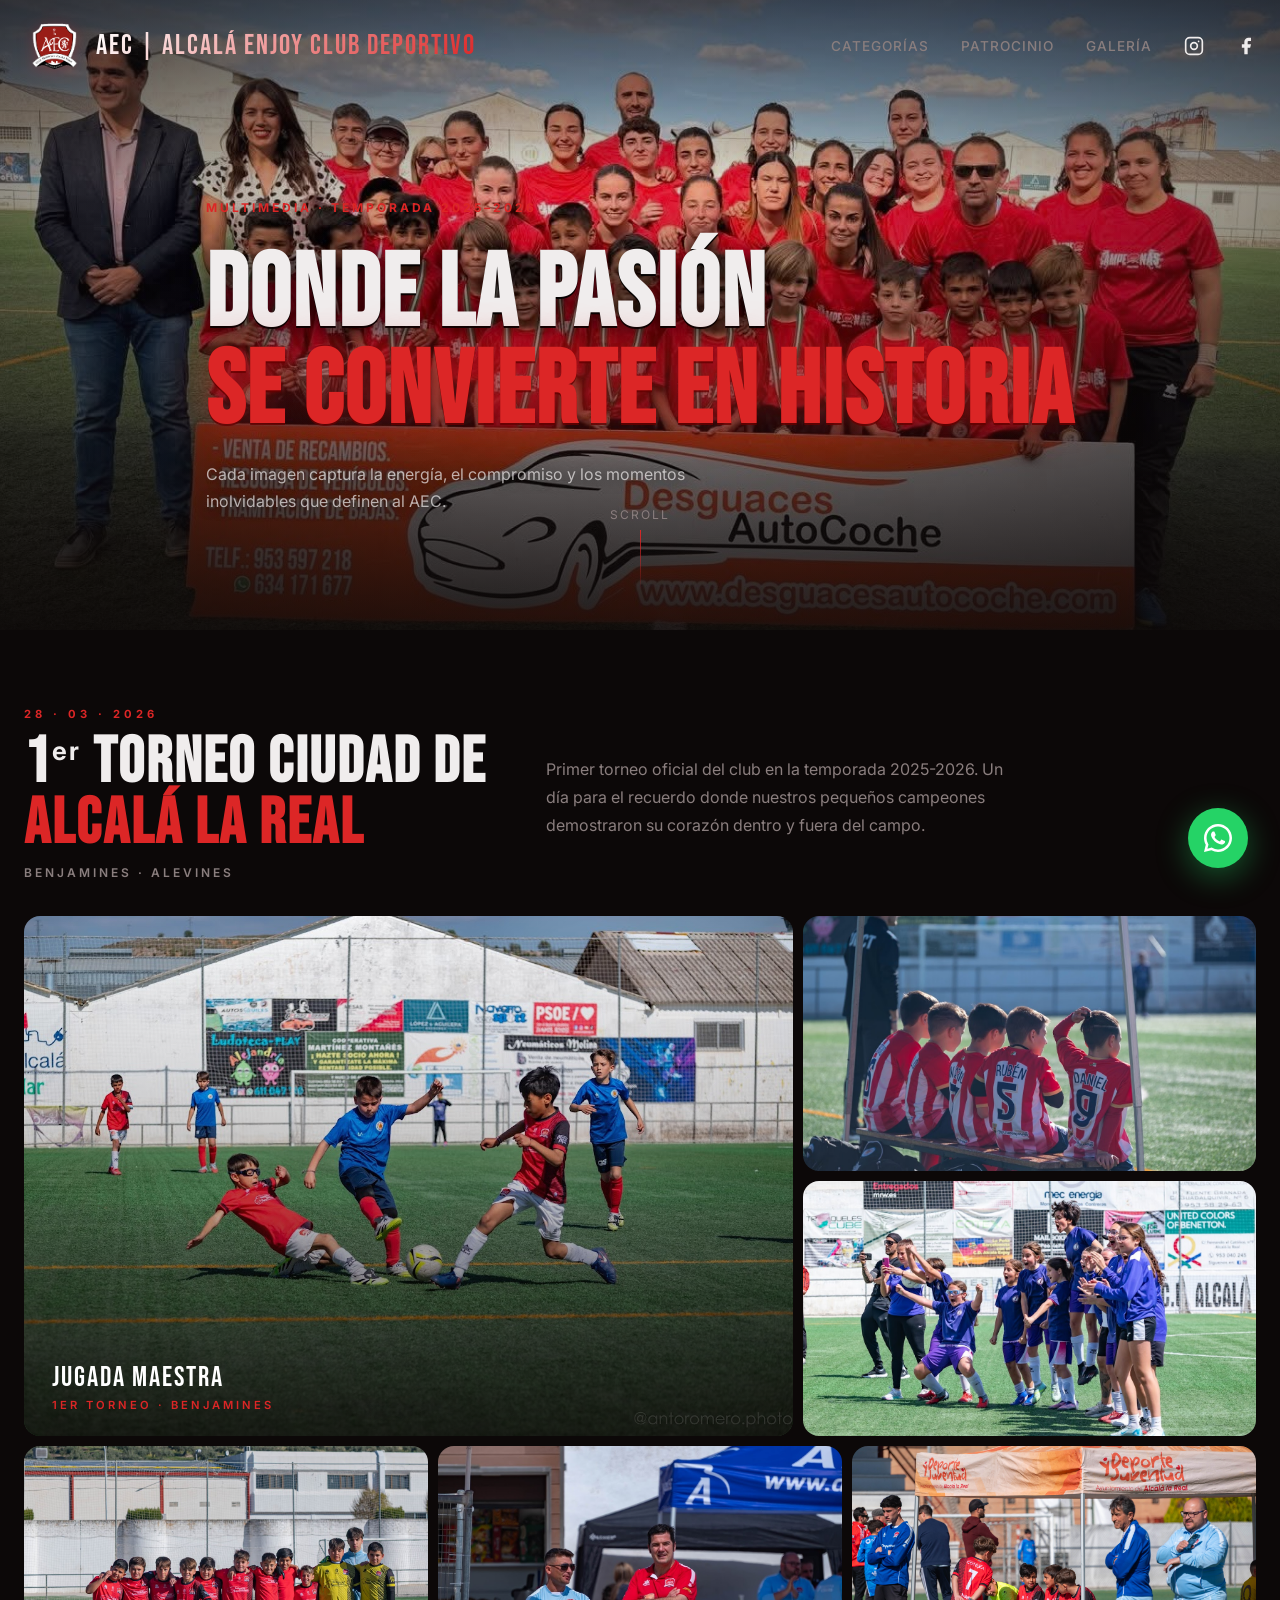
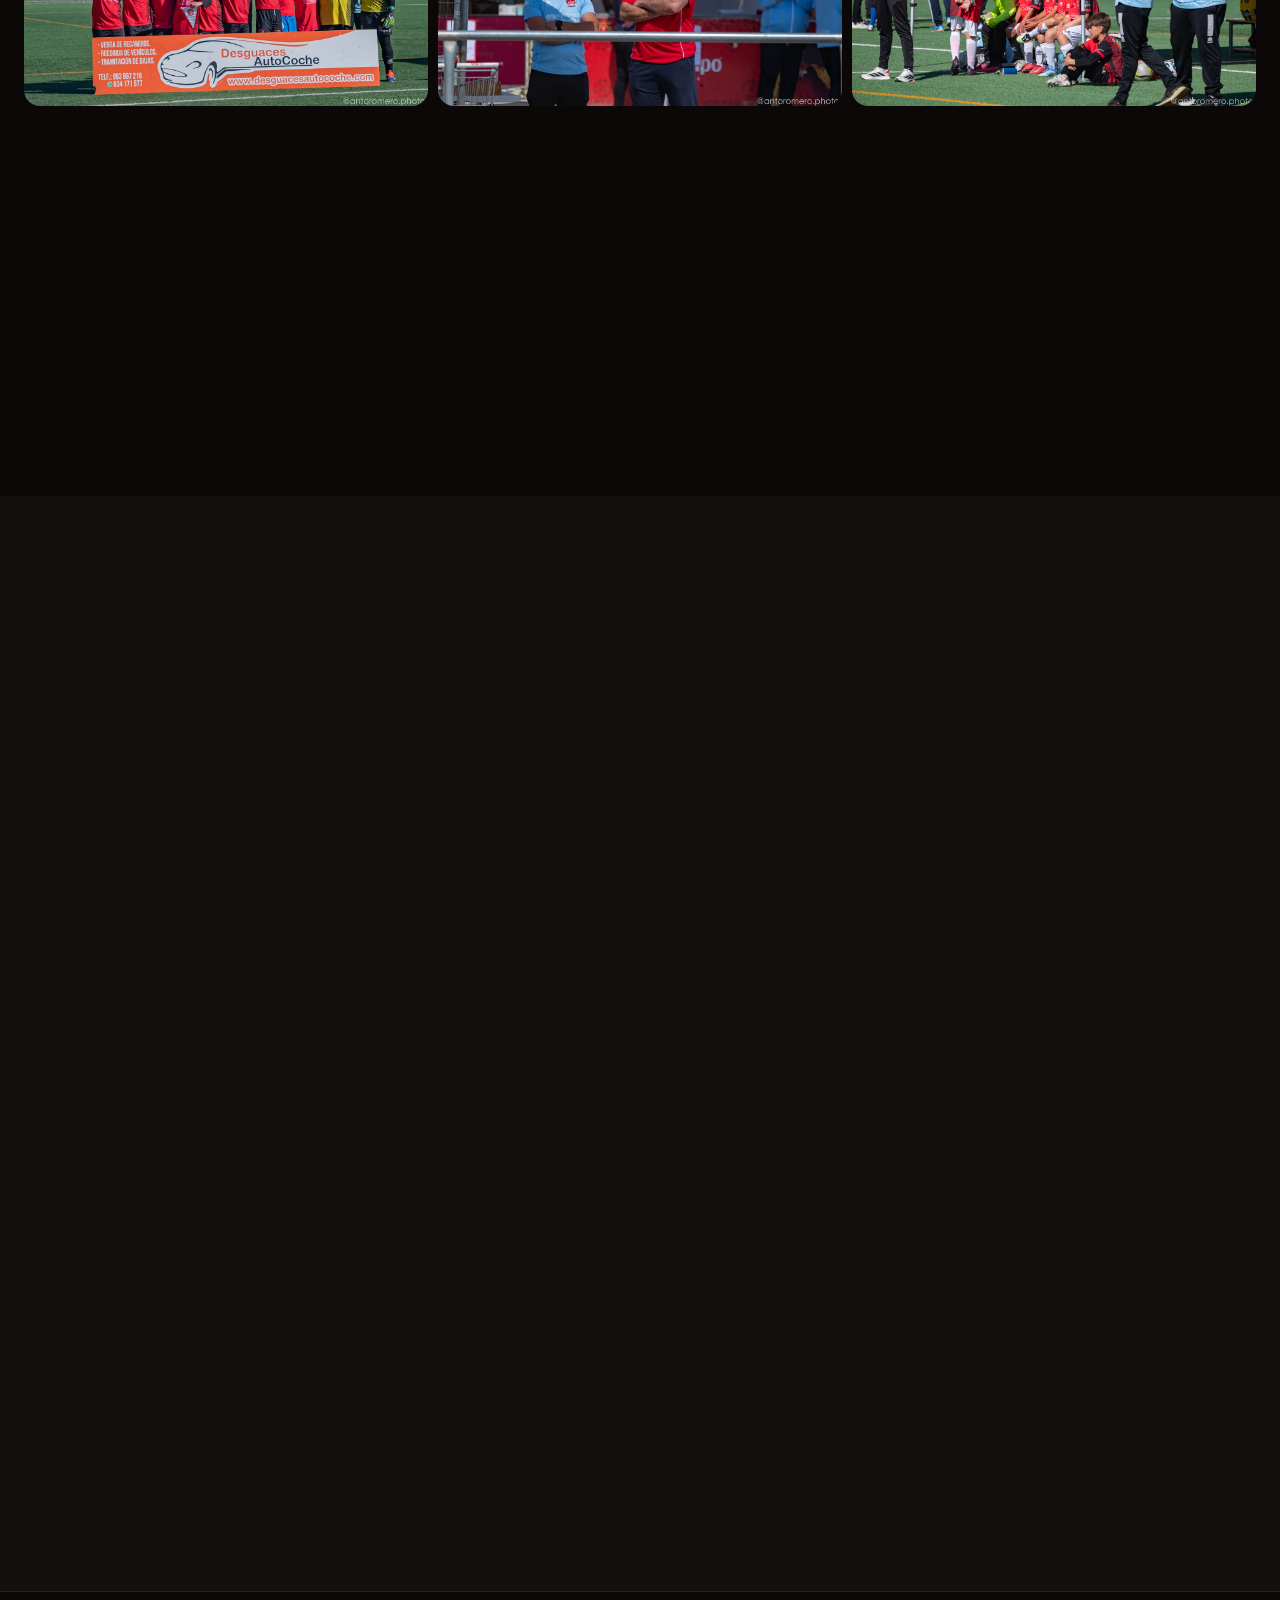
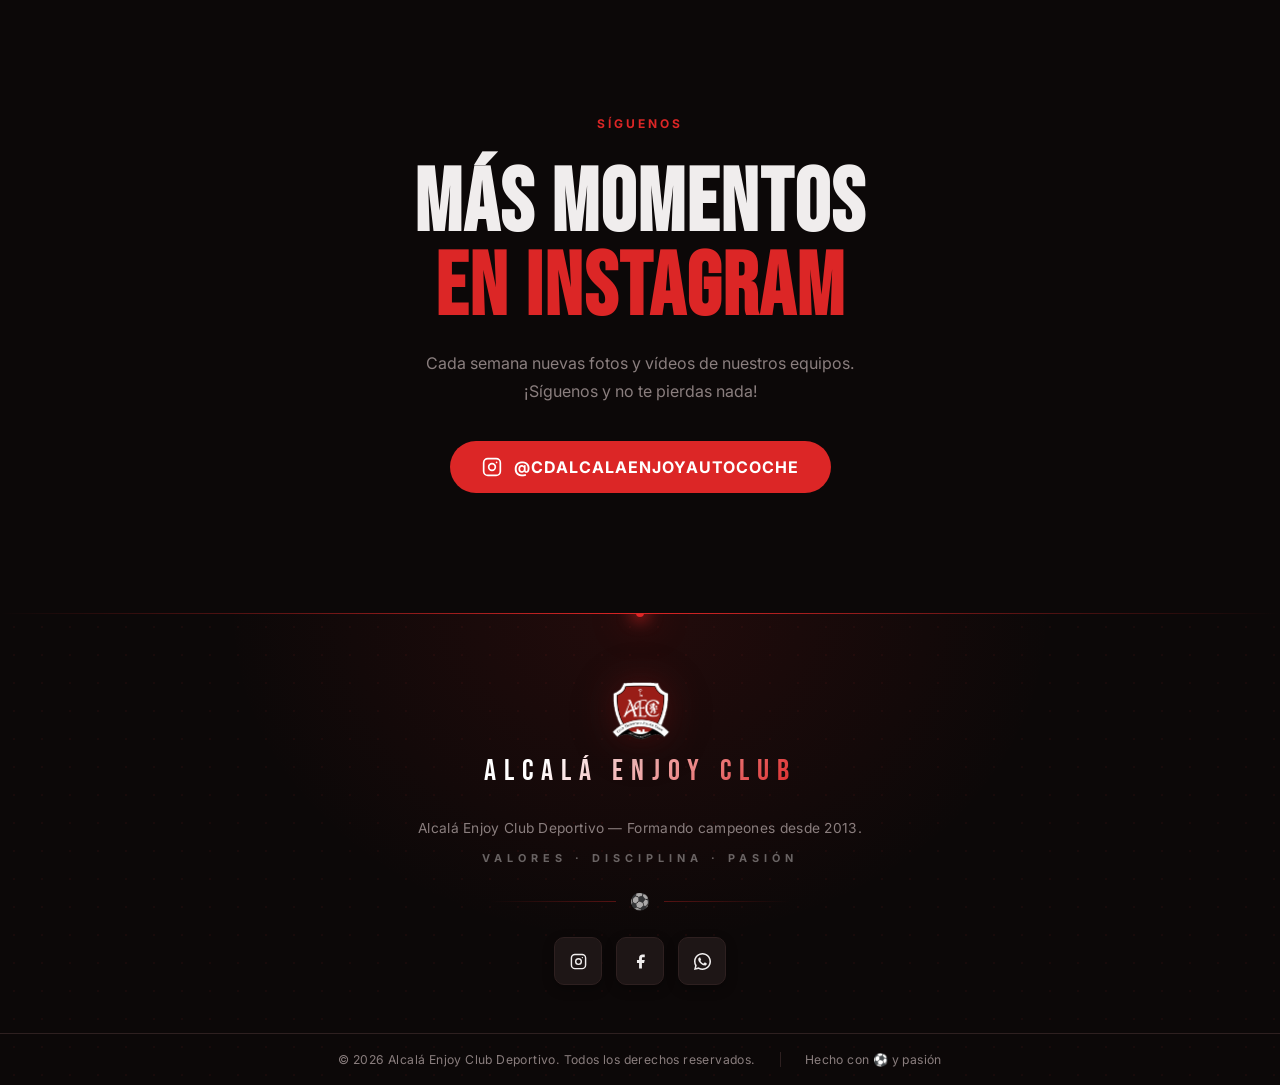
==== commit ac0c5bcf: "finished" ====
--- a/galeria.html
+++ b/galeria.html
@@ -34,6 +34,11 @@
             <circle cx="17.5" cy="6.5" r="1" fill="currentColor" stroke="none" />
           </svg>
         </a>
+        <a href="https://www.facebook.com/share/18jVhCxvnm/?mibextid=wwXIfr" target="_blank" class="nav-fb" aria-label="Facebook">
+          <svg width="20" height="20" viewBox="0 0 24 24" fill="currentColor">
+            <path d="M18 2h-3a5 5 0 0 0-5 5v3H7v4h3v8h4v-8h3l1-4h-4V7a1 1 0 0 1 1-1h3z"></path>
+          </svg>
+        </a>
       </nav>
       <button class="hamburger" id="hamburger" aria-label="Menú">
         <span></span><span></span><span></span>
@@ -44,6 +49,7 @@
       <a href="index.html#pricing">Patrocinio</a>
       <a href="index.html#gallery">Galería</a>
       <a href="https://www.instagram.com/cdalcalaenjoyautocoche?igsh=cjY1NmN0ZHd2cjRi" target="_blank">Instagram</a>
+      <a href="https://www.facebook.com/share/18jVhCxvnm/?mibextid=wwXIfr" target="_blank">Facebook</a>
     </div>
   </header>
 
@@ -259,6 +265,11 @@
             <circle cx="17.5" cy="6.5" r="1" fill="currentColor" stroke="none" />
           </svg>
         </a>
+        <a href="https://www.facebook.com/share/18jVhCxvnm/?mibextid=wwXIfr" target="_blank" class="socialContainer containerFb" aria-label="Facebook">
+          <svg class="socialSvg" viewBox="0 0 24 24" fill="currentColor">
+            <path d="M18 2h-3a5 5 0 0 0-5 5v3H7v4h3v8h4v-8h3l1-4h-4V7a1 1 0 0 1 1-1h3z"></path>
+          </svg>
+        </a>
         <a href="https://wa.me/+34602210050" target="_blank" class="socialContainer containerFour" aria-label="WhatsApp">
           <svg class="socialSvg" viewBox="0 0 24 24" fill="currentColor">
             <path
--- a/styles.css
+++ b/styles.css
@@ -1,548 +1,1607 @@
 @import url('https://fonts.googleapis.com/css2?family=Bebas+Neue&family=Inter:wght@300;400;500;600;700;900&display=swap');
 
-*,*::before,*::after{box-sizing:border-box;margin:0;padding:0}
-:root{
-  --bg:#0c0808;
-  --surface:#141010;
-  --surface2:#1e1616;
-  --border:#2e2020;
-  --accent:#DC2626;
-  --accent2:#D4A853;
-  --text:#f0eded;
-  --muted:#8a7e7e;
-  --radius:32px;
-  --radius-sm:16px;
-}
-html{scroll-behavior:smooth;font-size:16px}
-body{background:var(--bg);color:var(--text);font-family:'Inter',sans-serif;overflow-x:hidden}
-img{max-width:100%;display:block}
-a{text-decoration:none;color:inherit}
-section{padding:100px 0}
-.container{max-width:1280px;margin:0 auto;padding:0 24px}
+*,
+*::before,
+*::after {
+  box-sizing: border-box;
+  margin: 0;
+  padding: 0
+}
+
+:root {
+  --bg: #0c0808;
+  --surface: #141010;
+  --surface2: #1e1616;
+  --border: #2e2020;
+  --accent: #DC2626;
+  --accent2: #D4A853;
+  --text: #f0eded;
+  --muted: #8a7e7e;
+  --radius: 32px;
+  --radius-sm: 16px;
+}
+
+html {
+  scroll-behavior: smooth;
+  font-size: 16px
+}
+
+body {
+  background: var(--bg);
+  color: var(--text);
+  font-family: 'Inter', sans-serif;
+  overflow-x: hidden
+}
+
+img {
+  max-width: 100%;
+  display: block
+}
+
+a {
+  text-decoration: none;
+  color: inherit
+}
+
+section {
+  padding: 100px 0
+}
+
+.container {
+  max-width: 1280px;
+  margin: 0 auto;
+  padding: 0 24px
+}
 
 /* HEADER */
-header{position:fixed;top:0;left:0;right:0;z-index:1000;padding:20px 0;transition:background .3s,backdrop-filter .3s}
-header.scrolled{background:rgba(12,8,8,.9);backdrop-filter:blur(16px);border-bottom:1px solid var(--border)}
-.header-inner{display:flex;align-items:center;justify-content:space-between;max-width:1280px;margin:0 auto;padding:0 24px}
-.logo{display:flex;align-items:center;gap:12px;font-family:'Bebas Neue',sans-serif;font-size:28px;letter-spacing:2px;color:var(--text)}
-.logo-img{width:60px;height:auto;border-radius:4px;filter:drop-shadow(0 2px 8px rgba(220,38,38,.3));transition:transform .3s}
-.logo:hover .logo-img{transform:scale(1.08)}
-.logo-text{background:linear-gradient(135deg,#fff 0%,var(--accent) 100%);-webkit-background-clip:text;-webkit-text-fill-color:transparent;background-clip:text;margin:0;font-size:inherit;font-weight:inherit;}
-nav.desktop{display:flex;gap:32px;align-items:center}
-nav a{font-size:.85rem;font-weight:500;letter-spacing:1px;text-transform:uppercase;color:var(--muted);transition:color .2s}
-nav a:hover{color:var(--text)}
-.nav-ig{display:flex;align-items:center;gap:6px;color:var(--text);transition:color .2s}
-.nav-ig:hover{color:var(--accent)}
-.hamburger{display:none;flex-direction:column;gap:5px;cursor:pointer;background:none;border:none;padding:4px}
-.hamburger span{width:24px;height:2px;background:var(--text);transition:.3s}
-.mobile-nav{display:none;flex-direction:column;gap:20px;padding:24px;background:var(--surface);border-top:1px solid var(--border)}
-.mobile-nav a{font-size:1rem;font-weight:500;letter-spacing:1px;text-transform:uppercase;color:var(--muted)}
+header {
+  position: fixed;
+  top: 0;
+  left: 0;
+  right: 0;
+  z-index: 1000;
+  padding: 20px 0;
+  transition: background .3s, backdrop-filter .3s
+}
+
+header.scrolled {
+  background: rgba(12, 8, 8, .9);
+  backdrop-filter: blur(16px);
+  border-bottom: 1px solid var(--border)
+}
+
+.header-inner {
+  display: flex;
+  align-items: center;
+  justify-content: space-between;
+  max-width: 1280px;
+  margin: 0 auto;
+  padding: 0 24px
+}
+
+.logo {
+  display: flex;
+  align-items: center;
+  gap: 12px;
+  font-family: 'Bebas Neue', sans-serif;
+  font-size: 28px;
+  letter-spacing: 2px;
+  color: var(--text)
+}
+
+.logo-img {
+  width: 60px;
+  height: auto;
+  border-radius: 4px;
+  filter: drop-shadow(0 2px 8px rgba(220, 38, 38, .3));
+  transition: transform .3s
+}
+
+.logo:hover .logo-img {
+  transform: scale(1.08)
+}
+
+.logo-text {
+  background: linear-gradient(135deg, #fff 0%, var(--accent) 100%);
+  -webkit-background-clip: text;
+  -webkit-text-fill-color: transparent;
+  background-clip: text;
+  margin: 0;
+  font-size: inherit;
+  font-weight: inherit;
+}
+
+nav.desktop {
+  display: flex;
+  gap: 32px;
+  align-items: center
+}
+
+nav a {
+  font-size: .85rem;
+  font-weight: 500;
+  letter-spacing: 1px;
+  text-transform: uppercase;
+  color: var(--muted);
+  transition: color .2s
+}
+
+nav a:hover {
+  color: var(--text)
+}
+
+.nav-ig {
+  display: flex;
+  align-items: center;
+  gap: 6px;
+  color: var(--text);
+  transition: color .2s
+}
+
+.nav-ig:hover {
+  color: var(--accent)
+}
+
+.nav-fb {
+  display: flex;
+  align-items: center;
+  gap: 6px;
+  color: var(--text);
+  transition: color .2s
+}
+
+.nav-fb:hover {
+  color: #1877F2
+}
+
+.hamburger {
+  display: none;
+  flex-direction: column;
+  gap: 5px;
+  cursor: pointer;
+  background: none;
+  border: none;
+  padding: 4px
+}
+
+.hamburger span {
+  width: 24px;
+  height: 2px;
+  background: var(--text);
+  transition: .3s
+}
+
+.mobile-nav {
+  display: none;
+  flex-direction: column;
+  gap: 20px;
+  padding: 24px;
+  background: var(--surface);
+  border-top: 1px solid var(--border)
+}
+
+.mobile-nav a {
+  font-size: 1rem;
+  font-weight: 500;
+  letter-spacing: 1px;
+  text-transform: uppercase;
+  color: var(--muted)
+}
 
 /* HERO — Cinematic Treatment */
-#hero{position:relative;height:100vh;min-height:700px;display:flex;align-items:center;overflow:hidden;padding:0}
+#hero {
+  position: relative;
+  height: 100vh;
+  min-height: 700px;
+  display: flex;
+  align-items: center;
+  overflow: hidden;
+  padding: 0
+}
 
 /* Slideshow container — covers full hero */
-.hero-slideshow{
-  position:absolute;inset:0;
-  z-index:0;
-  overflow:hidden
+.hero-slideshow {
+  position: absolute;
+  inset: 0;
+  z-index: 0;
+  overflow: hidden
 }
 
 /* Base slide styles */
-.hero-slide{
-  position:absolute;inset:0;
-  width:100%;height:100%;
-  object-fit:cover;
-  object-position:center center;
-  filter:saturate(1.15) contrast(1.08) brightness(1.0);
-  will-change:transform,opacity;
-  backface-visibility:hidden
+.hero-slide {
+  position: absolute;
+  inset: 0;
+  width: 100%;
+  height: 100%;
+  object-fit: cover;
+  object-position: center center;
+  filter: saturate(1.15) contrast(1.08) brightness(1.0);
+  will-change: transform, opacity;
+  backface-visibility: hidden
 }
 
 /*
   Crossfade logic — 4 slides, 9s each (7s visible + 2s fade-out at end)
   Total cycle = 36s
 */
-.slide-1{
-  opacity:1;
+.slide-1 {
+  opacity: 1;
   animation:
     kenburns-1 36s ease-in-out infinite,
     fade-slide-1 36s ease-in-out infinite
 }
-.slide-2{
-  opacity:0;
+
+.slide-2 {
+  opacity: 0;
   animation:
     kenburns-2 36s ease-in-out infinite,
     fade-slide-2 36s ease-in-out infinite
 }
-.slide-3{
-  opacity:0;
+
+.slide-3 {
+  opacity: 0;
   animation:
     kenburns-3 36s ease-in-out infinite,
     fade-slide-3 36s ease-in-out infinite
 }
-.slide-4{
-  opacity:0;
+
+.slide-4 {
+  opacity: 0;
   animation:
     kenburns-4 36s ease-in-out infinite,
     fade-slide-4 36s ease-in-out infinite
 }
 
 /* Ken Burns — slide 1: zoom in + drift left */
-@keyframes kenburns-1{
-  0%  {transform:scale(1.0)  translate(0,0)}
-  50% {transform:scale(1.06) translate(-0.8%,-0.4%)}
-  100%{transform:scale(1.0)  translate(0,0)}
-}
+@keyframes kenburns-1 {
+  0% {
+    transform: scale(1.0) translate(0, 0)
+  }
+
+  50% {
+    transform: scale(1.06) translate(-0.8%, -0.4%)
+  }
+
+  100% {
+    transform: scale(1.0) translate(0, 0)
+  }
+}
+
 /* Ken Burns — slide 2: zoom in + drift right */
-@keyframes kenburns-2{
-  0%  {transform:scale(1.06) translate(0.8%,0.4%)}
-  50% {transform:scale(1.0)  translate(0,0)}
-  100%{transform:scale(1.06) translate(0.8%,0.4%)}
-}
+@keyframes kenburns-2 {
+  0% {
+    transform: scale(1.06) translate(0.8%, 0.4%)
+  }
+
+  50% {
+    transform: scale(1.0) translate(0, 0)
+  }
+
+  100% {
+    transform: scale(1.06) translate(0.8%, 0.4%)
+  }
+}
+
 /* Ken Burns — slide 3: zoom in + drift up */
-@keyframes kenburns-3{
-  0%  {transform:scale(1.0)  translate(0,0)}
-  50% {transform:scale(1.06) translate(0,-0.6%)}
-  100%{transform:scale(1.0)  translate(0,0)}
-}
+@keyframes kenburns-3 {
+  0% {
+    transform: scale(1.0) translate(0, 0)
+  }
+
+  50% {
+    transform: scale(1.06) translate(0, -0.6%)
+  }
+
+  100% {
+    transform: scale(1.0) translate(0, 0)
+  }
+}
+
 /* Ken Burns — slide 4: zoom in + drift down/right */
-@keyframes kenburns-4{
-  0%  {transform:scale(1.06) translate(0.4%,0.6%)}
-  50% {transform:scale(1.0)  translate(0,0)}
-  100%{transform:scale(1.06) translate(0.4%,0.6%)}
+@keyframes kenburns-4 {
+  0% {
+    transform: scale(1.06) translate(0.4%, 0.6%)
+  }
+
+  50% {
+    transform: scale(1.0) translate(0, 0)
+  }
+
+  100% {
+    transform: scale(1.06) translate(0.4%, 0.6%)
+  }
 }
 
 /* Fade animations — percentage based on 36s cycle */
 @keyframes fade-slide-1 {
-    0%     {opacity:1}
-   19.44%  {opacity:1}   /* 7s */
-   25%     {opacity:0}   /* 9s */
-   94.44%  {opacity:0}   /* 34s */
-  100%     {opacity:1}   /* 36s */
-}
+  0% {
+    opacity: 1
+  }
+
+  19.44% {
+    opacity: 1
+  }
+
+  /* 7s */
+  25% {
+    opacity: 0
+  }
+
+  /* 9s */
+  94.44% {
+    opacity: 0
+  }
+
+  /* 34s */
+  100% {
+    opacity: 1
+  }
+
+  /* 36s */
+}
+
 @keyframes fade-slide-2 {
-    0%     {opacity:0}
-   19.44%  {opacity:0}   /* 7s */
-   25%     {opacity:1}   /* 9s */
-   44.44%  {opacity:1}   /* 16s */
-   50%     {opacity:0}   /* 18s */
-  100%     {opacity:0}
-}
+  0% {
+    opacity: 0
+  }
+
+  19.44% {
+    opacity: 0
+  }
+
+  /* 7s */
+  25% {
+    opacity: 1
+  }
+
+  /* 9s */
+  44.44% {
+    opacity: 1
+  }
+
+  /* 16s */
+  50% {
+    opacity: 0
+  }
+
+  /* 18s */
+  100% {
+    opacity: 0
+  }
+}
+
 @keyframes fade-slide-3 {
-    0%     {opacity:0}
-   44.44%  {opacity:0}   /* 16s */
-   50%     {opacity:1}   /* 18s */
-   69.44%  {opacity:1}   /* 25s */
-   75%     {opacity:0}   /* 27s */
-  100%     {opacity:0}
-}
+  0% {
+    opacity: 0
+  }
+
+  44.44% {
+    opacity: 0
+  }
+
+  /* 16s */
+  50% {
+    opacity: 1
+  }
+
+  /* 18s */
+  69.44% {
+    opacity: 1
+  }
+
+  /* 25s */
+  75% {
+    opacity: 0
+  }
+
+  /* 27s */
+  100% {
+    opacity: 0
+  }
+}
+
 @keyframes fade-slide-4 {
-    0%     {opacity:0}
-   69.44%  {opacity:0}   /* 25s */
-   75%     {opacity:1}   /* 27s */
-   94.44%  {opacity:1}   /* 34s */
-  100%     {opacity:0}   /* 36s */
+  0% {
+    opacity: 0
+  }
+
+  69.44% {
+    opacity: 0
+  }
+
+  /* 25s */
+  75% {
+    opacity: 1
+  }
+
+  /* 27s */
+  94.44% {
+    opacity: 1
+  }
+
+  /* 34s */
+  100% {
+    opacity: 0
+  }
+
+  /* 36s */
 }
 
 
 /* Multi-layer overlay: vignette + cinematic dark grade */
-.hero-overlay{
-  position:absolute;inset:0;z-index:1;
+.hero-overlay {
+  position: absolute;
+  inset: 0;
+  z-index: 1;
   background:
-    radial-gradient(ellipse at 50% 50%, transparent 35%, rgba(12,8,8,.55) 100%),
-    linear-gradient(180deg, rgba(12,8,8,.55) 0%, rgba(12,8,8,.1) 30%, rgba(120,15,15,.12) 65%, rgba(12,8,8,.9) 100%);
+    radial-gradient(ellipse at 50% 50%, transparent 35%, rgba(12, 8, 8, .55) 100%),
+    linear-gradient(180deg, rgba(12, 8, 8, .55) 0%, rgba(12, 8, 8, .1) 30%, rgba(120, 15, 15, .12) 65%, rgba(12, 8, 8, .9) 100%);
 }
 
 /* Film grain noise — animated CSS pattern */
-.hero-overlay::before{
-  content:'';
-  position:absolute;inset:-50%;
-  width:200%;height:200%;
-  background-image:url("data:image/svg+xml,%3Csvg viewBox='0 0 256 256' xmlns='http://www.w3.org/2000/svg'%3E%3Cfilter id='n'%3E%3CfeTurbulence type='fractalNoise' baseFrequency='.85' numOctaves='4' stitchTiles='stitch'/%3E%3C/filter%3E%3Crect width='100%25' height='100%25' filter='url(%23n)' opacity='.15'/%3E%3C/svg%3E");
-  background-size:128px 128px;
-  opacity:.3;
-  animation:hero-grain 0.5s steps(3) infinite;
-  pointer-events:none;
-  mix-blend-mode:overlay;
-}
-@keyframes hero-grain{
-  0%{transform:translate(0,0)}
-  33%{transform:translate(-5%,5%)}
-  66%{transform:translate(5%,-5%)}
-  100%{transform:translate(0,0)}
+.hero-overlay::before {
+  content: '';
+  position: absolute;
+  inset: -50%;
+  width: 200%;
+  height: 200%;
+  background-image: url("data:image/svg+xml,%3Csvg viewBox='0 0 256 256' xmlns='http://www.w3.org/2000/svg'%3E%3Cfilter id='n'%3E%3CfeTurbulence type='fractalNoise' baseFrequency='.85' numOctaves='4' stitchTiles='stitch'/%3E%3C/filter%3E%3Crect width='100%25' height='100%25' filter='url(%23n)' opacity='.15'/%3E%3C/svg%3E");
+  background-size: 128px 128px;
+  opacity: .3;
+  animation: hero-grain 0.5s steps(3) infinite;
+  pointer-events: none;
+  mix-blend-mode: overlay;
+}
+
+@keyframes hero-grain {
+  0% {
+    transform: translate(0, 0)
+  }
+
+  33% {
+    transform: translate(-5%, 5%)
+  }
+
+  66% {
+    transform: translate(5%, -5%)
+  }
+
+  100% {
+    transform: translate(0, 0)
+  }
 }
 
 /* Scanlines — ultra-subtle broadcast sport look */
-.hero-overlay::after{
-  content:'';
-  position:absolute;inset:0;
-  background:repeating-linear-gradient(
-    0deg,
-    transparent,
-    transparent 2px,
-    rgba(0,0,0,.04) 2px,
-    rgba(0,0,0,.04) 4px
-  );
-  pointer-events:none;
-}
-
-.hero-content{position:relative;z-index:2;max-width:1280px;margin:0 auto;padding:0 24px}
-.hero-badge{display:inline-flex;align-items:center;gap:8px;background:rgba(220,38,38,.22);border:1px solid rgba(220,38,38,.6);color:#fff;padding:10px 20px;border-radius:100px;font-size:.8rem;font-weight:700;letter-spacing:2px;text-transform:uppercase;margin-bottom:28px;backdrop-filter:blur(8px);text-shadow:0 1px 4px rgba(0,0,0,.6)}
-.hero-badge::before{content:'';width:8px;height:8px;background:var(--accent);border-radius:50%;animation:pulse-dot 2s infinite}
-@keyframes pulse-dot{0%,100%{opacity:1;transform:scale(1)}50%{opacity:.5;transform:scale(1.3)}}
-.hero-title{font-family:'Bebas Neue',sans-serif;font-size:clamp(60px,10vw,140px);line-height:.95;letter-spacing:2px;margin-bottom:24px;text-shadow:0 2px 0 rgba(0,0,0,.9),0 4px 20px rgba(0,0,0,.8),0 8px 60px rgba(0,0,0,.5)}
-.hero-title span{color:var(--accent);text-shadow:0 2px 0 rgba(100,0,0,.8),0 0 40px rgba(220,38,38,.7),0 0 80px rgba(220,38,38,.4)}
-.hero-sub{font-size:1.1rem;color:rgba(240,237,237,.7);max-width:480px;line-height:1.6;margin-bottom:40px;text-shadow:0 2px 12px rgba(0,0,0,.5)}
-.hero-actions{display:flex;gap:16px;flex-wrap:wrap}
-.btn{display:inline-flex;align-items:center;gap:10px;padding:16px 32px;border-radius:100px;font-weight:700;font-size:.9rem;letter-spacing:1px;text-transform:uppercase;cursor:pointer;transition:.25s;border:none}
-.btn-primary{background:var(--accent);color:#fff}
-.btn-primary:hover{background:#EF4444;transform:translateY(-2px);box-shadow:0 12px 40px rgba(220,38,38,.4)}
-.btn-outline{background:rgba(255,255,255,.06);color:var(--text);border:2px solid rgba(240,237,237,.25);backdrop-filter:blur(6px)}
-.btn-outline:hover{border-color:var(--text);background:rgba(255,255,255,.1)}
-.hero-scroll{position:absolute;bottom:40px;left:50%;transform:translateX(-50%);display:flex;flex-direction:column;align-items:center;gap:8px;color:var(--muted);font-size:.75rem;letter-spacing:2px;text-transform:uppercase;z-index:2}
-.scroll-line{width:1px;height:60px;background:linear-gradient(to bottom,var(--accent),transparent);animation:scroll-anim 2s infinite}
-@keyframes scroll-anim{0%{transform:scaleY(0);transform-origin:top}50%{transform:scaleY(1);transform-origin:top}51%{transform:scaleY(1);transform-origin:bottom}100%{transform:scaleY(0);transform-origin:bottom}}
+.hero-overlay::after {
+  content: '';
+  position: absolute;
+  inset: 0;
+  background: repeating-linear-gradient(0deg,
+      transparent,
+      transparent 2px,
+      rgba(0, 0, 0, .04) 2px,
+      rgba(0, 0, 0, .04) 4px);
+  pointer-events: none;
+}
+
+.hero-content {
+  position: relative;
+  z-index: 2;
+  max-width: 1280px;
+  margin: 0 auto;
+  padding: 0 24px
+}
+
+.hero-badge {
+  display: inline-flex;
+  align-items: center;
+  gap: 8px;
+  background: rgba(220, 38, 38, .22);
+  border: 1px solid rgba(220, 38, 38, .6);
+  color: #fff;
+  padding: 10px 20px;
+  border-radius: 100px;
+  font-size: .8rem;
+  font-weight: 700;
+  letter-spacing: 2px;
+  text-transform: uppercase;
+  margin-bottom: 28px;
+  backdrop-filter: blur(8px);
+  text-shadow: 0 1px 4px rgba(0, 0, 0, .6)
+}
+
+.hero-badge::before {
+  content: '';
+  width: 8px;
+  height: 8px;
+  background: var(--accent);
+  border-radius: 50%;
+  animation: pulse-dot 2s infinite
+}
+
+@keyframes pulse-dot {
+
+  0%,
+  100% {
+    opacity: 1;
+    transform: scale(1)
+  }
+
+  50% {
+    opacity: .5;
+    transform: scale(1.3)
+  }
+}
+
+.hero-title {
+  font-family: 'Bebas Neue', sans-serif;
+  font-size: clamp(60px, 10vw, 140px);
+  line-height: .95;
+  letter-spacing: 2px;
+  margin-bottom: 24px;
+  text-shadow: 0 2px 0 rgba(0, 0, 0, .9), 0 4px 20px rgba(0, 0, 0, .8), 0 8px 60px rgba(0, 0, 0, .5)
+}
+
+.hero-title span {
+  color: var(--accent);
+  text-shadow: 0 2px 0 rgba(100, 0, 0, .8), 0 0 40px rgba(220, 38, 38, .7), 0 0 80px rgba(220, 38, 38, .4)
+}
+
+.hero-sub {
+  font-size: 1.1rem;
+  color: rgba(240, 237, 237, .7);
+  max-width: 480px;
+  line-height: 1.6;
+  margin-bottom: 40px;
+  text-shadow: 0 2px 12px rgba(0, 0, 0, .5)
+}
+
+.hero-actions {
+  display: flex;
+  gap: 16px;
+  flex-wrap: wrap
+}
+
+.btn {
+  display: inline-flex;
+  align-items: center;
+  gap: 10px;
+  padding: 16px 32px;
+  border-radius: 100px;
+  font-weight: 700;
+  font-size: .9rem;
+  letter-spacing: 1px;
+  text-transform: uppercase;
+  cursor: pointer;
+  transition: .25s;
+  border: none
+}
+
+.btn-primary {
+  background: var(--accent);
+  color: #fff
+}
+
+.btn-primary:hover {
+  background: #EF4444;
+  transform: translateY(-2px);
+  box-shadow: 0 12px 40px rgba(220, 38, 38, .4)
+}
+
+.btn-outline {
+  background: rgba(255, 255, 255, .06);
+  color: var(--text);
+  border: 2px solid rgba(240, 237, 237, .25);
+  backdrop-filter: blur(6px)
+}
+
+.btn-outline:hover {
+  border-color: var(--text);
+  background: rgba(255, 255, 255, .1)
+}
+
+.hero-scroll {
+  position: absolute;
+  bottom: 40px;
+  left: 50%;
+  transform: translateX(-50%);
+  display: flex;
+  flex-direction: column;
+  align-items: center;
+  gap: 8px;
+  color: var(--muted);
+  font-size: .75rem;
+  letter-spacing: 2px;
+  text-transform: uppercase;
+  z-index: 2
+}
+
+.scroll-line {
+  width: 1px;
+  height: 60px;
+  background: linear-gradient(to bottom, var(--accent), transparent);
+  animation: scroll-anim 2s infinite
+}
+
+@keyframes scroll-anim {
+  0% {
+    transform: scaleY(0);
+    transform-origin: top
+  }
+
+  50% {
+    transform: scaleY(1);
+    transform-origin: top
+  }
+
+  51% {
+    transform: scaleY(1);
+    transform-origin: bottom
+  }
+
+  100% {
+    transform: scaleY(0);
+    transform-origin: bottom
+  }
+}
 
 /* STATS */
-#stats{padding:60px 0;border-top:1px solid var(--border);border-bottom:1px solid var(--border);background:var(--surface)}
-.stats-grid{display:grid;grid-template-columns:repeat(4,1fr);gap:0}
-.stat-item{text-align:center;padding:40px 24px;position:relative}
-.stat-item:not(:last-child)::after{content:'';position:absolute;right:0;top:20%;height:60%;width:1px;background:var(--border)}
-.stat-number{font-family:'Bebas Neue',sans-serif;font-size:clamp(56px,6vw,88px);line-height:1;color:var(--accent);display:block}
-.stat-label{font-size:.8rem;font-weight:600;letter-spacing:3px;text-transform:uppercase;color:var(--muted);margin-top:8px}
+#stats {
+  padding: 60px 0;
+  border-top: 1px solid var(--border);
+  border-bottom: 1px solid var(--border);
+  background: var(--surface)
+}
+
+.stats-grid {
+  display: grid;
+  grid-template-columns: repeat(4, 1fr);
+  gap: 0
+}
+
+.stat-item {
+  text-align: center;
+  padding: 40px 24px;
+  position: relative
+}
+
+.stat-item:not(:last-child)::after {
+  content: '';
+  position: absolute;
+  right: 0;
+  top: 20%;
+  height: 60%;
+  width: 1px;
+  background: var(--border)
+}
+
+.stat-number {
+  font-family: 'Bebas Neue', sans-serif;
+  font-size: clamp(56px, 6vw, 88px);
+  line-height: 1;
+  color: var(--accent);
+  display: block
+}
+
+.stat-label {
+  font-size: .8rem;
+  font-weight: 600;
+  letter-spacing: 3px;
+  text-transform: uppercase;
+  color: var(--muted);
+  margin-top: 8px
+}
 
 /* SECTION HEADERS */
-.section-tag{display:inline-block;color:var(--accent);font-size:.75rem;font-weight:700;letter-spacing:3px;text-transform:uppercase;margin-bottom:16px}
-.section-title{font-family:'Bebas Neue',sans-serif;font-size:clamp(42px,5vw,72px);line-height:1;margin-bottom:20px}
-.section-sub{color:var(--muted);font-size:1rem;line-height:1.7;max-width:520px}
-
-/* CATEGORIES */
-#categories{background:var(--bg)}
-
-/* 8-column ghost grid: row1 = 4 cards (2 cols each), row2 = 3 cards centered */
-.categories-grid{
-  display:grid;
-  grid-template-columns:repeat(8,1fr);
-  gap:20px;
-  margin-top:60px;
-  perspective:1200px   /* enables 3D children */
-}
-.cat-card:nth-child(1){grid-column:1 / span 2}
-.cat-card:nth-child(2){grid-column:3 / span 2}
-.cat-card:nth-child(3){grid-column:5 / span 2}
-.cat-card:nth-child(4){grid-column:7 / span 2}
-.cat-card:nth-child(5){grid-column:2 / span 2}
-.cat-card:nth-child(6){grid-column:4 / span 2}
-.cat-card:nth-child(7){grid-column:6 / span 2}
-
-.cat-card{
-  background:var(--surface);
-  border:1px solid var(--border);
-  border-radius:var(--radius);
-  padding:32px 28px;
-  position:relative;
-  /* smooth card-lift + neighbor-shrink transitions */
+.section-tag {
+  display: inline-block;
+  color: var(--accent);
+  font-size: .75rem;
+  font-weight: 700;
+  letter-spacing: 3px;
+  text-transform: uppercase;
+  margin-bottom: 16px
+}
+
+.section-title {
+  font-family: 'Bebas Neue', sans-serif;
+  font-size: clamp(42px, 5vw, 72px);
+  line-height: 1;
+  margin-bottom: 20px
+}
+
+.section-sub {
+  color: var(--muted);
+  font-size: 1rem;
+  line-height: 1.7;
+  max-width: 520px
+}
+
+/* CATEGORIES — Horizontal Accordion */
+#categories {
+  background: var(--bg)
+}
+
+.cat-accordion {
+  display: flex;
+  gap: 0;
+  margin-top: 64px;
+  height: 420px;
+  border: 1px solid var(--border);
+  border-radius: var(--radius);
+  overflow: hidden;
+  background: var(--surface);
+  box-shadow: 0 32px 80px rgba(0, 0, 0, .45);
+  position: relative;
+}
+
+/* Background photo for the empty space */
+.cat-accordion::before {
+  content: '';
+  position: absolute;
+  inset: 0;
+  background:
+    linear-gradient(to right, rgba(20, 16, 16, 1) 0%, rgba(20, 16, 16, 0.8) 35%, rgba(20, 16, 16, 0.2) 60%, rgba(20, 16, 16, 0.7) 100%),
+    url('assets/_DSC1055.jpg') center/cover no-repeat;
+  z-index: 0;
+  transition: opacity 0.5s ease;
+  pointer-events: none;
+}
+
+/* Elegant text over the photo */
+.cat-accordion::after {
+  content: 'SELECCIONA TU \A CATEGORÍA';
+  white-space: pre-wrap;
+  position: absolute;
+  top: 50%;
+  right: 8%;
+  transform: translateY(-50%);
+  font-family: 'Bebas Neue', sans-serif;
+  font-size: clamp(48px, 6vw, 84px);
+  line-height: 0.9;
+  letter-spacing: 4px;
+  color: rgba(255, 255, 255, 0.75);
+  text-align: right;
+  z-index: 0;
+  pointer-events: none;
+  transition: opacity 0.4s ease, transform 0.4s ease;
+  text-shadow: 0 10px 30px rgba(0, 0, 0, 0.9);
+}
+
+/* Fade out photo and text when ANY panel is hovered */
+.cat-accordion:has(.ca-panel:hover)::before {
+  opacity: 0;
+}
+
+.cat-accordion:has(.ca-panel:hover)::after {
+  opacity: 0;
+  transform: translateY(-50%) translateX(30px);
+}
+
+/* each panel */
+.ca-panel {
+  position: relative;
+  flex: 0 0 68px;
+  /* collapsed width */
+  overflow: hidden;
+  cursor: pointer;
   transition:
-    transform .4s cubic-bezier(.22,.68,0,1.2),
-    box-shadow .4s ease,
-    border-color .3s ease,
-    opacity .4s ease;
-  cursor:default;
-  width:100%;
-  will-change:transform
-}
-/* Left accent bar */
-.cat-card::after{
-  content:'';
-  position:absolute;
-  left:0;top:20%;bottom:20%;
-  width:3px;
-  background:var(--accent);
-  border-radius:0 4px 4px 0;
-  opacity:0;
-  transition:opacity .35s,top .35s,bottom .35s
-}
-.cat-card::before{
-  content:'';
-  position:absolute;inset:0;
-  background:linear-gradient(135deg,rgba(220,38,38,.09) 0%,transparent 60%);
-  border-radius:var(--radius);
-  opacity:0;
-  transition:.35s;
-  pointer-events:none
-}
-
-/* ── NEIGHBOR SHRINK: cuando el grid tiene hover, encoger todas las tarjetas ── */
-.categories-grid:has(.cat-card:hover) .cat-card{
-  transform:scale(0.93);
-  opacity:.55;
-  border-color:var(--border);
-}
-
-/* ── CARD LIFT: la tarjeta activa crece y se levanta ── */
-.categories-grid:has(.cat-card:hover) .cat-card:hover{
-  opacity:1;
-  border-color:rgba(220,38,38,.55);
-  transform:
-    scale(1.06)
-    translateY(-12px);
-  box-shadow:
-    0 4px 8px rgba(0,0,0,.35),
-    0 24px 60px rgba(0,0,0,.6),
-    0 0 0 1px rgba(220,38,38,.35),
-    0 36px 90px rgba(140,20,20,.25)
-}
-.cat-card:hover::before{opacity:1}
-.cat-card:hover::after{opacity:1;top:15%;bottom:15%}
-
-/* Card header row: icon + category label */
-.cat-header{display:flex;align-items:center;gap:14px;margin-bottom:18px}
-.cat-icon{
-  width:52px;height:52px;
-  background:rgba(220,38,38,.12);
-  border-radius:var(--radius-sm);
-  display:flex;align-items:center;justify-content:center;
-  font-size:22px;
-  flex-shrink:0;
-  transition:.3s
-}
-.cat-card:hover .cat-icon{background:rgba(220,38,38,.24);transform:scale(1.08)}
-.cat-age{
-  font-family:'Bebas Neue',sans-serif;
-  font-size:clamp(28px,3vw,38px);
-  color:var(--accent);
-  line-height:1;
-  letter-spacing:1px
-}
-.cat-name{
-  font-size:.95rem;
-  font-weight:700;
-  margin-bottom:12px;
-  color:var(--text)
-}
-.cat-schedule{
-  display:flex;flex-direction:column;gap:8px;
-  margin-top:16px;padding-top:16px;
-  border-top:1px solid var(--border)
-}
-.schedule-row{display:flex;justify-content:space-between;align-items:center;font-size:.82rem}
-.schedule-day{color:var(--muted)}
-.schedule-time{
-  color:var(--text);
-  font-weight:600;
-  background:var(--surface2);
-  padding:3px 10px;
-  border-radius:100px
-}
+    flex .55s cubic-bezier(.77, 0, .18, 1),
+    background .35s;
+  border-right: 1px solid var(--border);
+  display: flex;
+  z-index: 1;
+}
+
+.ca-panel:last-child {
+  border-right: none
+}
+
+/* top accent line — hidden by default */
+.ca-panel::before {
+  content: '';
+  position: absolute;
+  top: 0;
+  left: 0;
+  right: 0;
+  height: 3px;
+  background: var(--accent);
+  transform: scaleX(0);
+  transform-origin: left;
+  transition: transform .45s cubic-bezier(.77, 0, .18, 1);
+  z-index: 3
+}
+
+.ca-panel:hover::before,
+.ca-panel.ca-active::before {
+  transform: scaleX(1)
+}
+
+/* Background Image */
+.ca-bg {
+  position: absolute;
+  inset: 0;
+  z-index: 1;
+  transition: opacity .4s ease;
+}
+
+.ca-bg::after {
+  content: '';
+  position: absolute;
+  inset: 0;
+  background: linear-gradient(to bottom, rgba(12, 8, 8, 0.3) 0%, rgba(12, 8, 8, 0.85) 100%);
+}
+
+.ca-bg img {
+  width: 100%;
+  height: 100%;
+  object-fit: cover;
+  filter: grayscale(30%) contrast(1.1);
+}
+
+.ca-panel:hover .ca-bg,
+.ca-panel.ca-active .ca-bg {
+  opacity: 0;
+}
+
+/* EXPANDED state */
+.ca-panel:hover,
+.ca-panel.ca-active {
+  flex: 1;
+  background: var(--surface2)
+}
+
+/* ── COLLAPSED face ── */
+.ca-collapsed {
+  position: absolute;
+  inset: 0;
+  display: flex;
+  flex-direction: column;
+  align-items: center;
+  justify-content: space-between;
+  padding: 28px 0;
+  transition: opacity .25s;
+  z-index: 2;
+  pointer-events: none
+}
+
+.ca-panel:hover .ca-collapsed,
+.ca-panel.ca-active .ca-collapsed {
+  opacity: 0;
+  pointer-events: none
+}
+
+.ca-num {
+  font-family: 'Bebas Neue', sans-serif;
+  font-size: 16px;
+  letter-spacing: 3px;
+  color: var(--accent);
+  opacity: 1;
+  text-shadow: 0 2px 6px rgba(0, 0, 0, 0.8);
+}
+
+.ca-vtitle {
+  font-family: 'Bebas Neue', sans-serif;
+  font-size: clamp(15px, 1.5vw, 18px);
+  letter-spacing: 4px;
+  color: var(--muted);
+  writing-mode: vertical-rl;
+  text-orientation: mixed;
+  transform: rotate(180deg);
+  white-space: nowrap;
+  color: #fff;
+  text-shadow: 0 2px 8px rgba(0, 0, 0, 0.8);
+}
+
+/* ── EXPANDED content ── */
+.ca-expanded {
+  position: absolute;
+  inset: 0;
+  padding: 36px 36px 32px;
+  display: flex;
+  flex-direction: column;
+  justify-content: space-between;
+  opacity: 0;
+  transform: translateX(12px);
+  transition:
+    opacity .35s .1s,
+    transform .35s .1s;
+  pointer-events: none;
+  min-width: 220px
+}
+
+.ca-panel:hover .ca-expanded,
+.ca-panel.ca-active .ca-expanded {
+  opacity: 1;
+  transform: translateX(0);
+  pointer-events: auto
+}
+
+.ca-exp-top {
+  display: flex;
+  align-items: flex-start;
+  justify-content: space-between;
+  margin-bottom: 12px
+}
+
+.ca-exp-num {
+  font-family: 'Bebas Neue', sans-serif;
+  font-size: clamp(48px, 5vw, 72px);
+  line-height: 1;
+  color: rgba(220, 38, 38, .18);
+  letter-spacing: -1px;
+  user-select: none
+}
+
+.ca-exp-title {
+  font-family: 'Bebas Neue', sans-serif;
+  font-size: clamp(22px, 2.4vw, 32px);
+  letter-spacing: 2px;
+  color: var(--text);
+  line-height: 1;
+  margin-bottom: 16px
+}
+
+/* Age progress bar */
+.ca-age-bar {
+  margin-bottom: 16px
+}
+
+.ca-age-label {
+  font-size: .72rem;
+  font-weight: 700;
+  letter-spacing: 2px;
+  text-transform: uppercase;
+  color: var(--accent);
+  display: block;
+  margin-bottom: 7px
+}
+
+.ca-bar-track {
+  width: 100%;
+  height: 3px;
+  background: var(--border);
+  border-radius: 100px;
+  overflow: hidden
+}
+
+.ca-bar-fill {
+  height: 100%;
+  background: linear-gradient(90deg, var(--accent) 0%, #ff6b6b 100%);
+  border-radius: 100px;
+  transform: scaleX(0);
+  transform-origin: left;
+  transition: transform .6s .25s cubic-bezier(.77, 0, .18, 1)
+}
+
+.ca-panel:hover .ca-bar-fill,
+.ca-panel.ca-active .ca-bar-fill {
+  transform: scaleX(1)
+}
+
+.ca-desc {
+  font-size: clamp(.78rem, .9vw, .88rem);
+  color: var(--muted);
+  line-height: 1.65;
+  flex: 1;
+  margin-bottom: 16px
+}
+
+/* Tags */
+.ca-tag-row {
+  display: flex;
+  gap: 8px;
+  flex-wrap: wrap
+}
+
+.ca-tag {
+  font-size: .68rem;
+  font-weight: 700;
+  letter-spacing: 1.5px;
+  text-transform: uppercase;
+  color: var(--text);
+  background: rgba(220, 38, 38, .14);
+  border: 1px solid rgba(220, 38, 38, .3);
+  padding: 4px 12px;
+  border-radius: 100px;
+  white-space: nowrap
+}
+
 
 /* STAFF */
-#staff{background:var(--surface)}
-.staff-grid{display:grid;grid-template-columns:repeat(4,1fr);gap:20px;margin-top:60px}
-.staff-card{background:var(--bg);border:1px solid var(--border);border-radius:var(--radius);overflow:hidden;transition:.3s}
-.staff-card:hover{transform:translateY(-8px);box-shadow:0 32px 80px rgba(0,0,0,.6);border-color:rgba(220,38,38,.35)}
-.staff-photo{aspect-ratio:3/4;overflow:hidden;background:var(--surface2)}
-.staff-photo img{width:100%;height:100%;object-fit:cover;object-position:top;filter:grayscale(20%);transition:.4s}
-.staff-card:hover .staff-photo img{filter:grayscale(0%);transform:scale(1.05)}
-.staff-info{padding:20px}
-.staff-number{font-family:'Bebas Neue',sans-serif;font-size:40px;color:var(--accent);line-height:1}
-.staff-name{font-size:1rem;font-weight:700;margin-bottom:4px}
-.staff-role{font-size:.8rem;color:var(--muted);letter-spacing:1px;text-transform:uppercase}
+#staff {
+  background: var(--surface)
+}
+
+.staff-grid {
+  display: grid;
+  grid-template-columns: repeat(4, 1fr);
+  gap: 20px;
+  margin-top: 60px
+}
+
+.staff-card {
+  background: var(--bg);
+  border: 1px solid var(--border);
+  border-radius: var(--radius);
+  overflow: hidden;
+  transition: .3s
+}
+
+.staff-card:hover {
+  transform: translateY(-8px);
+  box-shadow: 0 32px 80px rgba(0, 0, 0, .6);
+  border-color: rgba(220, 38, 38, .35)
+}
+
+.staff-photo {
+  aspect-ratio: 3/4;
+  overflow: hidden;
+  background: var(--surface2)
+}
+
+.staff-photo img {
+  width: 100%;
+  height: 100%;
+  object-fit: cover;
+  object-position: top;
+  filter: grayscale(20%);
+  transition: .4s
+}
+
+.staff-card:hover .staff-photo img {
+  filter: grayscale(0%);
+  transform: scale(1.05)
+}
+
+.staff-info {
+  padding: 20px
+}
+
+.staff-number {
+  font-family: 'Bebas Neue', sans-serif;
+  font-size: 40px;
+  color: var(--accent);
+  line-height: 1
+}
+
+.staff-name {
+  font-size: 1rem;
+  font-weight: 700;
+  margin-bottom: 4px
+}
+
+.staff-role {
+  font-size: .8rem;
+  color: var(--muted);
+  letter-spacing: 1px;
+  text-transform: uppercase
+}
 
 /* PATROCINIO — Dossier split layout */
-.patrocinio-section{padding:0;background:none}
-.patrocinio-split{display:flex;min-height:520px;width:100%}
+.patrocinio-section {
+  padding: 0;
+  background: none
+}
+
+.patrocinio-split {
+  display: flex;
+  min-height: 520px;
+  width: 100%
+}
 
 /* LEFT panel */
-.patrocinio-left{
-  flex:0 0 58%;
-  position:relative;
-  overflow:hidden;
-  background:#6b0f0f;
-  display:flex;align-items:center
-}
-.patrocinio-photo-bg{
-  position:absolute;inset:0;
-  background:url('assets/_DSC1016.jpg') center/cover no-repeat;
-  opacity:.28;
-  mix-blend-mode:luminosity
-}
-.patrocinio-red-overlay{
-  position:absolute;inset:0;
-  background:linear-gradient(135deg, rgba(120,10,10,.82) 0%, rgba(180,20,20,.75) 60%, rgba(100,8,8,.9) 100%)
-}
-.patrocinio-left-content{
-  position:relative;z-index:2;
-  padding:80px 70px;
-  display:flex;flex-direction:column;justify-content:center
-}
-.patrocinio-dossier{
-  font-family:'Bebas Neue',sans-serif;
-  font-size:clamp(22px,2.8vw,42px);
-  letter-spacing:14px;
-  color:#fff;
-  font-weight:400;
-  margin-bottom:4px;
-  opacity:.92
-}
-.patrocinio-title{
-  font-family:'Bebas Neue',sans-serif;
-  font-size:clamp(64px,9vw,128px);
-  line-height:.9;
-  color:#111;
-  letter-spacing:2px;
-  margin-bottom:28px;
-  text-shadow:none
-}
-.patrocinio-temporada{
-  font-style:italic;
-  font-size:clamp(.95rem,1.4vw,1.2rem);
-  color:rgba(255,255,255,.78);
-  font-weight:300;
-  letter-spacing:.5px
-}
-.btn-patrocinio{
-  display:inline-flex;
-  align-items:center;
-  gap:10px;
-  margin-top:32px;
-  padding:14px 32px;
-  border:2px solid rgba(255,255,255,.7);
-  color:#fff;
-  font-family:'Bebas Neue',sans-serif;
-  font-size:1.1rem;
-  letter-spacing:3px;
-  text-transform:uppercase;
-  text-decoration:none;
-  border-radius:4px;
-  backdrop-filter:blur(6px);
-  background:rgba(255,255,255,.08);
-  transition:background .25s, border-color .25s, transform .25s, box-shadow .25s;
-  width:fit-content
-}
-.btn-patrocinio:hover{
-  background:rgba(255,255,255,.18);
-  border-color:#fff;
-  transform:translateY(-3px);
-  box-shadow:0 12px 40px rgba(0,0,0,.35)
+.patrocinio-left {
+  flex: 0 0 58%;
+  position: relative;
+  overflow: hidden;
+  background: #6b0f0f;
+  display: flex;
+  align-items: center
+}
+
+.patrocinio-photo-bg {
+  position: absolute;
+  inset: 0;
+  background: url('assets/_DSC1016.jpg') center/cover no-repeat;
+  opacity: .28;
+  mix-blend-mode: luminosity
+}
+
+.patrocinio-red-overlay {
+  position: absolute;
+  inset: 0;
+  background: linear-gradient(135deg, rgba(120, 10, 10, .82) 0%, rgba(180, 20, 20, .75) 60%, rgba(100, 8, 8, .9) 100%)
+}
+
+.patrocinio-left-content {
+  position: relative;
+  z-index: 2;
+  padding: 80px 70px;
+  display: flex;
+  flex-direction: column;
+  justify-content: center
+}
+
+.patrocinio-dossier {
+  font-family: 'Bebas Neue', sans-serif;
+  font-size: clamp(22px, 2.8vw, 42px);
+  letter-spacing: 14px;
+  color: #fff;
+  font-weight: 400;
+  margin-bottom: 4px;
+  opacity: .92
+}
+
+.patrocinio-title {
+  font-family: 'Bebas Neue', sans-serif;
+  font-size: clamp(64px, 9vw, 128px);
+  line-height: .9;
+  color: #111;
+  letter-spacing: 2px;
+  margin-bottom: 28px;
+  text-shadow: none
+}
+
+.patrocinio-temporada {
+  font-style: italic;
+  font-size: clamp(.95rem, 1.4vw, 1.2rem);
+  color: rgba(255, 255, 255, .78);
+  font-weight: 300;
+  letter-spacing: .5px
+}
+
+.btn-patrocinio {
+  display: inline-flex;
+  align-items: center;
+  gap: 10px;
+  margin-top: 32px;
+  padding: 14px 32px;
+  border: 2px solid rgba(255, 255, 255, .7);
+  color: #fff;
+  font-family: 'Bebas Neue', sans-serif;
+  font-size: 1.1rem;
+  letter-spacing: 3px;
+  text-transform: uppercase;
+  text-decoration: none;
+  border-radius: 4px;
+  backdrop-filter: blur(6px);
+  background: rgba(255, 255, 255, .08);
+  transition: background .25s, border-color .25s, transform .25s, box-shadow .25s;
+  width: fit-content
+}
+
+.btn-patrocinio:hover {
+  background: rgba(255, 255, 255, .18);
+  border-color: #fff;
+  transform: translateY(-3px);
+  box-shadow: 0 12px 40px rgba(0, 0, 0, .35)
 }
 
 /* RIGHT panel */
-.patrocinio-right{
-  flex:1;
-  position:relative;
-  overflow:hidden;
-  background:#e8e8e8;
-  display:flex;align-items:center;justify-content:center
-}
-.patrocinio-diagonal-bg{
-  position:absolute;inset:0;
-  background-image:repeating-linear-gradient(
-    135deg,
-    transparent,
-    transparent 28px,
-    rgba(180,180,180,.22) 28px,
-    rgba(180,180,180,.22) 29px
-  );
-  pointer-events:none
-}
-.patrocinio-right-content{
-  position:relative;z-index:2;
-  display:flex;flex-direction:column;align-items:center;justify-content:center;
-  gap:32px;padding:60px 50px;text-align:center
-}
-.patrocinio-logo{
-  width:min(520px,85%);
-  height:auto;
-  filter:drop-shadow(0 8px 32px rgba(100,10,10,.18))
-}
-.patrocinio-slogan{
-  font-family:'Bebas Neue',sans-serif;
-  font-size:clamp(24px,2.8vw,40px);
-  color:#1a1010;
-  line-height:1.15;
-  letter-spacing:2px;
-  text-align:center
-}
-.patrocinio-slogan strong{
-  display:block;
-  font-size:clamp(28px,3.2vw,46px);
-  color:#1a1010
+.patrocinio-right {
+  flex: 1;
+  position: relative;
+  overflow: hidden;
+  background: #e8e8e8;
+  display: flex;
+  align-items: center;
+  justify-content: center
+}
+
+.patrocinio-diagonal-bg {
+  position: absolute;
+  inset: 0;
+  background-image: repeating-linear-gradient(135deg,
+      transparent,
+      transparent 28px,
+      rgba(180, 180, 180, .22) 28px,
+      rgba(180, 180, 180, .22) 29px);
+  pointer-events: none
+}
+
+.patrocinio-right-content {
+  position: relative;
+  z-index: 2;
+  display: flex;
+  flex-direction: column;
+  align-items: center;
+  justify-content: center;
+  gap: 32px;
+  padding: 60px 50px;
+  text-align: center
+}
+
+.patrocinio-logo {
+  width: min(520px, 85%);
+  height: auto;
+  filter: drop-shadow(0 8px 32px rgba(100, 10, 10, .18))
+}
+
+.patrocinio-slogan {
+  font-family: 'Bebas Neue', sans-serif;
+  font-size: clamp(24px, 2.8vw, 40px);
+  color: #1a1010;
+  line-height: 1.15;
+  letter-spacing: 2px;
+  text-align: center
+}
+
+.patrocinio-slogan strong {
+  display: block;
+  font-size: clamp(28px, 3.2vw, 46px);
+  color: #1a1010
 }
 
 
 /* GALLERY */
-#gallery{background:var(--surface)}
-.gallery-grid{display:grid;grid-template-columns:repeat(4,1fr);grid-auto-rows:240px;gap:12px;margin-top:60px}
-.gallery-item{overflow:hidden;border-radius:var(--radius-sm);cursor:pointer;position:relative;background:var(--surface2)}
-.gallery-item.wide{grid-column:span 2}
-.gallery-item.tall{grid-row:span 2}
-.gallery-item img{width:100%;height:100%;object-fit:cover;transition:.4s}
-.gallery-item:hover img{transform:scale(1.08)}
-.gallery-overlay{position:absolute;inset:0;background:rgba(140,20,20,.4);opacity:0;transition:.3s;display:flex;align-items:center;justify-content:center;color:#fff;font-size:32px}
-.gallery-item:hover .gallery-overlay{opacity:1}
+#gallery {
+  background: var(--surface)
+}
+
+.gallery-grid {
+  display: grid;
+  grid-template-columns: repeat(4, 1fr);
+  grid-auto-rows: 240px;
+  gap: 12px;
+  margin-top: 60px
+}
+
+.gallery-item {
+  overflow: hidden;
+  border-radius: var(--radius-sm);
+  cursor: pointer;
+  position: relative;
+  background: var(--surface2)
+}
+
+.gallery-item.wide {
+  grid-column: span 2
+}
+
+.gallery-item.tall {
+  grid-row: span 2
+}
+
+.gallery-item img {
+  width: 100%;
+  height: 100%;
+  object-fit: cover;
+  transition: .4s
+}
+
+.gallery-item:hover img {
+  transform: scale(1.08)
+}
+
+.gallery-overlay {
+  position: absolute;
+  inset: 0;
+  background: rgba(140, 20, 20, .4);
+  opacity: 0;
+  transition: .3s;
+  display: flex;
+  align-items: center;
+  justify-content: center;
+  color: #fff;
+  font-size: 32px
+}
+
+.gallery-item:hover .gallery-overlay {
+  opacity: 1
+}
 
 /* LIGHTBOX */
-.lightbox{position:fixed;inset:0;background:rgba(12,8,8,.95);z-index:9999;display:none;align-items:center;justify-content:center}
-.lightbox.active{display:flex}
-.lightbox-img{max-width:90vw;max-height:85vh;border-radius:var(--radius-sm);object-fit:contain}
-.lightbox-close{position:absolute;top:24px;right:24px;background:rgba(255,255,255,.1);border:none;color:#fff;width:48px;height:48px;border-radius:50%;font-size:20px;cursor:pointer;transition:.2s}
-.lightbox-close:hover{background:rgba(220,38,38,.3)}
-.lightbox-prev,.lightbox-next{position:absolute;top:50%;transform:translateY(-50%);background:rgba(255,255,255,.1);border:none;color:#fff;width:56px;height:56px;border-radius:50%;font-size:22px;cursor:pointer;transition:.2s}
-.lightbox-prev{left:24px}
-.lightbox-next{right:24px}
-.lightbox-prev:hover,.lightbox-next:hover{background:rgba(220,38,38,.35);color:#fff}
+.lightbox {
+  position: fixed;
+  inset: 0;
+  background: rgba(12, 8, 8, .95);
+  z-index: 9999;
+  display: none;
+  align-items: center;
+  justify-content: center
+}
+
+.lightbox.active {
+  display: flex
+}
+
+.lightbox-img {
+  max-width: 90vw;
+  max-height: 85vh;
+  border-radius: var(--radius-sm);
+  object-fit: contain
+}
+
+.lightbox-close {
+  position: absolute;
+  top: 24px;
+  right: 24px;
+  background: rgba(255, 255, 255, .1);
+  border: none;
+  color: #fff;
+  width: 48px;
+  height: 48px;
+  border-radius: 50%;
+  font-size: 20px;
+  cursor: pointer;
+  transition: .2s
+}
+
+.lightbox-close:hover {
+  background: rgba(220, 38, 38, .3)
+}
+
+.lightbox-prev,
+.lightbox-next {
+  position: absolute;
+  top: 50%;
+  transform: translateY(-50%);
+  background: rgba(255, 255, 255, .1);
+  border: none;
+  color: #fff;
+  width: 56px;
+  height: 56px;
+  border-radius: 50%;
+  font-size: 22px;
+  cursor: pointer;
+  transition: .2s
+}
+
+.lightbox-prev {
+  left: 24px
+}
+
+.lightbox-next {
+  right: 24px
+}
+
+.lightbox-prev:hover,
+.lightbox-next:hover {
+  background: rgba(220, 38, 38, .35);
+  color: #fff
+}
 
 /* FAQ */
-#faq{background:var(--bg)}
-.faq-list{margin-top:60px;max-width:800px;display:flex;flex-direction:column;gap:12px}
-.faq-item{background:var(--surface);border:1px solid var(--border);border-radius:var(--radius-sm);overflow:hidden;transition:.3s}
-.faq-item.open{border-color:rgba(220,38,38,.35)}
-.faq-question{display:flex;justify-content:space-between;align-items:center;padding:24px 28px;cursor:pointer;gap:16px}
-.faq-q-text{font-size:1rem;font-weight:600;line-height:1.4}
-.faq-icon{width:36px;height:36px;border-radius:50%;background:var(--surface2);border:1px solid var(--border);display:flex;align-items:center;justify-content:center;font-size:18px;flex-shrink:0;transition:.3s;color:var(--accent)}
-.faq-item.open .faq-icon{background:var(--accent);color:#fff;transform:rotate(45deg)}
-.faq-answer{max-height:0;overflow:hidden;transition:max-height .4s ease,padding .4s}
-.faq-answer-inner{padding:0 28px 24px;color:var(--muted);line-height:1.7;font-size:.95rem}
+#faq {
+  background: var(--bg)
+}
+
+.faq-list {
+  margin-top: 60px;
+  max-width: 800px;
+  display: flex;
+  flex-direction: column;
+  gap: 12px
+}
+
+.faq-item {
+  background: var(--surface);
+  border: 1px solid var(--border);
+  border-radius: var(--radius-sm);
+  overflow: hidden;
+  transition: .3s
+}
+
+.faq-item.open {
+  border-color: rgba(220, 38, 38, .35)
+}
+
+.faq-question {
+  display: flex;
+  justify-content: space-between;
+  align-items: center;
+  padding: 24px 28px;
+  cursor: pointer;
+  gap: 16px
+}
+
+.faq-q-text {
+  font-size: 1rem;
+  font-weight: 600;
+  line-height: 1.4
+}
+
+.faq-icon {
+  width: 36px;
+  height: 36px;
+  border-radius: 50%;
+  background: var(--surface2);
+  border: 1px solid var(--border);
+  display: flex;
+  align-items: center;
+  justify-content: center;
+  font-size: 18px;
+  flex-shrink: 0;
+  transition: .3s;
+  color: var(--accent)
+}
+
+.faq-item.open .faq-icon {
+  background: var(--accent);
+  color: #fff;
+  transform: rotate(45deg)
+}
+
+.faq-answer {
+  max-height: 0;
+  overflow: hidden;
+  transition: max-height .4s ease, padding .4s
+}
+
+.faq-answer-inner {
+  padding: 0 28px 24px;
+  color: var(--muted);
+  line-height: 1.7;
+  font-size: .95rem
+}
 
 /* ── FOOTER — Futuristic Premium ──────────────────────────── */
-footer{position:relative;background:var(--bg);border-top:none;padding:0;overflow:hidden}
+footer {
+  position: relative;
+  background: var(--bg);
+  border-top: none;
+  padding: 0;
+  overflow: hidden
+}
 
 /* Dot-grid texture */
-footer::before{content:'';position:absolute;inset:0;background-image:radial-gradient(rgba(220,38,38,.06) 1px,transparent 1px);background-size:28px 28px;pointer-events:none}
+footer::before {
+  content: '';
+  position: absolute;
+  inset: 0;
+  background-image: radial-gradient(rgba(220, 38, 38, .06) 1px, transparent 1px);
+  background-size: 28px 28px;
+  pointer-events: none
+}
 
 /* Ambient red glow from top */
-footer::after{content:'';position:absolute;top:0;left:50%;transform:translateX(-50%);width:900px;height:360px;background:radial-gradient(ellipse at center top,rgba(220,38,38,.11) 0%,transparent 65%);pointer-events:none}
+footer::after {
+  content: '';
+  position: absolute;
+  top: 0;
+  left: 50%;
+  transform: translateX(-50%);
+  width: 900px;
+  height: 360px;
+  background: radial-gradient(ellipse at center top, rgba(220, 38, 38, .11) 0%, transparent 65%);
+  pointer-events: none
+}
 
 /* Glowing top accent line */
-.footer-accent-line{position:relative;height:1px;background:linear-gradient(90deg,transparent 0%,rgba(220,38,38,.45) 25%,var(--accent) 50%,rgba(220,38,38,.45) 75%,transparent 100%)}
-.footer-accent-line::after{content:'';position:absolute;left:50%;transform:translateX(-50%);top:-4px;width:8px;height:8px;background:var(--accent);border-radius:50%;box-shadow:0 0 16px 3px rgba(220,38,38,.9),0 0 40px 6px rgba(220,38,38,.4);animation:fp-dot 3s ease-in-out infinite}
-@keyframes fp-dot{0%,100%{box-shadow:0 0 16px 3px rgba(220,38,38,.9),0 0 40px 6px rgba(220,38,38,.4)}50%{box-shadow:0 0 28px 6px rgba(220,38,38,1),0 0 70px 12px rgba(220,38,38,.55)}}
+.footer-accent-line {
+  position: relative;
+  height: 1px;
+  background: linear-gradient(90deg, transparent 0%, rgba(220, 38, 38, .45) 25%, var(--accent) 50%, rgba(220, 38, 38, .45) 75%, transparent 100%)
+}
+
+.footer-accent-line::after {
+  content: '';
+  position: absolute;
+  left: 50%;
+  transform: translateX(-50%);
+  top: -4px;
+  width: 8px;
+  height: 8px;
+  background: var(--accent);
+  border-radius: 50%;
+  box-shadow: 0 0 16px 3px rgba(220, 38, 38, .9), 0 0 40px 6px rgba(220, 38, 38, .4);
+  animation: fp-dot 3s ease-in-out infinite
+}
+
+@keyframes fp-dot {
+
+  0%,
+  100% {
+    box-shadow: 0 0 16px 3px rgba(220, 38, 38, .9), 0 0 40px 6px rgba(220, 38, 38, .4)
+  }
+
+  50% {
+    box-shadow: 0 0 28px 6px rgba(220, 38, 38, 1), 0 0 70px 12px rgba(220, 38, 38, .55)
+  }
+}
 
 /* Main content area */
-.footer-main{position:relative;z-index:2;padding:64px 24px 48px;display:flex;flex-direction:column;align-items:center;gap:26px}
+.footer-main {
+  position: relative;
+  z-index: 2;
+  padding: 64px 24px 48px;
+  display: flex;
+  flex-direction: column;
+  align-items: center;
+  gap: 26px
+}
 
 /* Logo */
-.footer-logo{display:flex;flex-direction:column;align-items:center;gap:10px;text-decoration:none}
-.footer-logo .logo-img{width:76px;height:auto;filter:drop-shadow(0 0 16px rgba(220,38,38,.28)) drop-shadow(0 4px 14px rgba(0,0,0,.55));transition:filter .4s ease,transform .4s cubic-bezier(.22,.68,0,1.2)}
-.footer-logo:hover .logo-img{filter:drop-shadow(0 0 30px rgba(220,38,38,.6)) drop-shadow(0 6px 22px rgba(0,0,0,.75));transform:scale(1.07) translateY(-5px)}
-.footer-logo .logo-text{font-family:'Bebas Neue',sans-serif;font-size:30px;letter-spacing:8px;background:linear-gradient(135deg,#ffffff 20%,var(--accent) 100%);-webkit-background-clip:text;-webkit-text-fill-color:transparent;background-clip:text}
+.footer-logo {
+  display: flex;
+  flex-direction: column;
+  align-items: center;
+  gap: 10px;
+  text-decoration: none
+}
+
+.footer-logo .logo-img {
+  width: 76px;
+  height: auto;
+  filter: drop-shadow(0 0 16px rgba(220, 38, 38, .28)) drop-shadow(0 4px 14px rgba(0, 0, 0, .55));
+  transition: filter .4s ease, transform .4s cubic-bezier(.22, .68, 0, 1.2)
+}
+
+.footer-logo:hover .logo-img {
+  filter: drop-shadow(0 0 30px rgba(220, 38, 38, .6)) drop-shadow(0 6px 22px rgba(0, 0, 0, .75));
+  transform: scale(1.07) translateY(-5px)
+}
+
+.footer-logo .logo-text {
+  font-family: 'Bebas Neue', sans-serif;
+  font-size: 30px;
+  letter-spacing: 8px;
+  background: linear-gradient(135deg, #ffffff 20%, var(--accent) 100%);
+  -webkit-background-clip: text;
+  -webkit-text-fill-color: transparent;
+  background-clip: text
+}
 
 /* Tagline */
-.footer-tagline{text-align:center;max-width:460px}
-.footer-tagline p{color:var(--muted);font-size:.86rem;line-height:1.9;letter-spacing:.3px}
-.footer-tagline strong{display:block;color:rgba(240,237,237,.4);font-size:.68rem;letter-spacing:5px;text-transform:uppercase;font-weight:700;margin-top:10px}
+.footer-tagline {
+  text-align: center;
+  max-width: 460px
+}
+
+.footer-tagline p {
+  color: var(--muted);
+  font-size: .86rem;
+  line-height: 1.9;
+  letter-spacing: .3px
+}
+
+.footer-tagline strong {
+  display: block;
+  color: rgba(240, 237, 237, .4);
+  font-size: .68rem;
+  letter-spacing: 5px;
+  text-transform: uppercase;
+  font-weight: 700;
+  margin-top: 10px
+}
 
 /* Ornamental divider */
-.footer-divider{display:flex;align-items:center;gap:14px;width:100%;max-width:300px}
-.footer-divider-line{flex:1;height:1px}
-.footer-divider-line:first-child{background:linear-gradient(90deg,transparent,rgba(220,38,38,.35))}
-.footer-divider-line:last-child{background:linear-gradient(270deg,transparent,rgba(220,38,38,.35))}
-.footer-divider-icon{color:var(--accent);font-size:16px;opacity:.65;flex-shrink:0}
+.footer-divider {
+  display: flex;
+  align-items: center;
+  gap: 14px;
+  width: 100%;
+  max-width: 300px
+}
+
+.footer-divider-line {
+  flex: 1;
+  height: 1px
+}
+
+.footer-divider-line:first-child {
+  background: linear-gradient(90deg, transparent, rgba(220, 38, 38, .35))
+}
+
+.footer-divider-line:last-child {
+  background: linear-gradient(270deg, transparent, rgba(220, 38, 38, .35))
+}
+
+.footer-divider-icon {
+  color: var(--accent);
+  font-size: 16px;
+  opacity: .65;
+  flex-shrink: 0
+}
 
 /* Social row */
-.footer-social{display:flex;gap:14px}
-/* From Uiverse.io by faxriddin20 - Customized for dark mode */ 
+.footer-social {
+  display: flex;
+  gap: 14px
+}
+
+/* From Uiverse.io by faxriddin20 - Customized for dark mode */
 .card {
   width: fit-content;
   height: fit-content;
@@ -568,27 +1627,39 @@
   overflow: hidden;
   transition-duration: 0.3s;
 }
+
 /* instagram*/
 .containerOne:hover {
   background-color: #d62976;
   border-color: #d62976;
   transition-duration: 0.3s;
 }
+
+/* facebook*/
+.containerFb:hover {
+  background-color: #1877F2;
+  border-color: #1877F2;
+  transition-duration: 0.3s;
+}
+
 /* twitter*/
 .containerTwo:hover {
   background-color: #00acee;
   border-color: #00acee;
   transition-duration: 0.3s;
 }
+
 /* linkdin*/
 .containerThree:hover {
   background-color: #0072b1;
   border-color: #0072b1;
   transition-duration: 0.3s;
 }
+
 /* Whatsapp*/
 .containerFour:hover {
-  background-color: #25D366; /* WhatsApp brand color */
+  background-color: #25D366;
+  /* WhatsApp brand color */
   border-color: #25D366;
   transition-duration: 0.3s;
 }
@@ -629,70 +1700,161 @@
     opacity: 1;
   }
 }
+
 /* Footer bottom bar */
-.footer-bottom{position:relative;z-index:2;padding:18px 24px;border-top:1px solid var(--border);display:flex;justify-content:center;align-items:center;flex-wrap:wrap;gap:8px 24px}
-.footer-bottom p{color:var(--muted);font-size:.76rem;letter-spacing:.4px;text-align:center}
-.footer-bottom p+p{padding-left:24px;border-left:1px solid var(--border)}
+.footer-bottom {
+  position: relative;
+  z-index: 2;
+  padding: 18px 24px;
+  border-top: 1px solid var(--border);
+  display: flex;
+  justify-content: center;
+  align-items: center;
+  flex-wrap: wrap;
+  gap: 8px 24px
+}
+
+.footer-bottom p {
+  color: var(--muted);
+  font-size: .76rem;
+  letter-spacing: .4px;
+  text-align: center
+}
+
+.footer-bottom p+p {
+  padding-left: 24px;
+  border-left: 1px solid var(--border)
+}
 
 /* WHATSAPP FLOAT */
-.wa-float{position:fixed;bottom:32px;right:32px;z-index:5000;width:60px;height:60px;background:#25D366;border-radius:50%;display:flex;align-items:center;justify-content:center;color:#fff;font-size:28px;box-shadow:0 8px 32px rgba(37,211,102,.4);animation:wa-pulse 2.5s infinite;transition:.2s}
-.wa-float:hover{transform:scale(1.1);box-shadow:0 12px 48px rgba(37,211,102,.6)}
-@keyframes wa-pulse{0%,100%{box-shadow:0 8px 32px rgba(37,211,102,.4),0 0 0 0 rgba(37,211,102,.4)}70%{box-shadow:0 8px 32px rgba(37,211,102,.4),0 0 0 20px rgba(37,211,102,0)}}
+.wa-float {
+  position: fixed;
+  bottom: 32px;
+  right: 32px;
+  z-index: 5000;
+  width: 60px;
+  height: 60px;
+  background: #25D366;
+  border-radius: 50%;
+  display: flex;
+  align-items: center;
+  justify-content: center;
+  color: #fff;
+  font-size: 28px;
+  box-shadow: 0 8px 32px rgba(37, 211, 102, .4);
+  animation: wa-pulse 2.5s infinite;
+  transition: .2s
+}
+
+.wa-float:hover {
+  transform: scale(1.1);
+  box-shadow: 0 12px 48px rgba(37, 211, 102, .6)
+}
+
+@keyframes wa-pulse {
+
+  0%,
+  100% {
+    box-shadow: 0 8px 32px rgba(37, 211, 102, .4), 0 0 0 0 rgba(37, 211, 102, .4)
+  }
+
+  70% {
+    box-shadow: 0 8px 32px rgba(37, 211, 102, .4), 0 0 0 20px rgba(37, 211, 102, 0)
+  }
+}
 
 /* ANIMATIONS */
-.reveal{opacity:0;transform:translateY(40px);transition:opacity .7s ease,transform .7s ease}
-.reveal.visible{opacity:1;transform:translateY(0)}
+.reveal {
+  opacity: 0;
+  transform: translateY(40px);
+  transition: opacity .7s ease, transform .7s ease
+}
+
+.reveal.visible {
+  opacity: 1;
+  transform: translateY(0)
+}
 
 /* TEAM GALLERY — Glass Scroll */
-#team-gallery{
-  background:var(--bg);
-  overflow:hidden;
-  border-top:1px solid var(--border);
-  padding-bottom:60px;
-}
-.galeria-info{text-align:center;margin-bottom:40px;color:var(--text)}
-.galeria-titulo-torneo span{color:var(--accent)}
-.galeria-cats{display:block;font-family:'Inter',sans-serif;font-size:clamp(14px,1.4vw,18px);font-weight:600;letter-spacing:2px;color:var(--muted);text-transform:uppercase;margin-top:10px}
-.galeria-titulo-torneo{line-height:1;margin-bottom:0}
+#team-gallery {
+  background: var(--bg);
+  overflow: hidden;
+  border-top: 1px solid var(--border);
+  padding-bottom: 60px;
+}
+
+.galeria-info {
+  text-align: center;
+  margin-bottom: 40px;
+  color: var(--text)
+}
+
+.galeria-titulo-torneo span {
+  color: var(--accent)
+}
+
+.galeria-cats {
+  display: block;
+  font-family: 'Inter', sans-serif;
+  font-size: clamp(14px, 1.4vw, 18px);
+  font-weight: 600;
+  letter-spacing: 2px;
+  color: var(--muted);
+  text-transform: uppercase;
+  margin-top: 10px
+}
+
+.galeria-titulo-torneo {
+  line-height: 1;
+  margin-bottom: 0
+}
 
 /* Wrapper creates the edge-fade glass effect */
-.tg-wrapper{
-  position:relative;
-  overflow:hidden;
-}
+.tg-wrapper {
+  position: relative;
+  overflow: hidden;
+}
+
 /* Left fade */
-.tg-wrapper::before{
-  content:'';
-  position:absolute;
-  left:0;top:0;bottom:0;
-  width:160px;
-  background:linear-gradient(to right, var(--bg) 10%, transparent 100%);
-  z-index:2;
-  pointer-events:none;
-}
+.tg-wrapper::before {
+  content: '';
+  position: absolute;
+  left: 0;
+  top: 0;
+  bottom: 0;
+  width: 160px;
+  background: linear-gradient(to right, var(--bg) 10%, transparent 100%);
+  z-index: 2;
+  pointer-events: none;
+}
+
 /* Right fade */
-.tg-wrapper::after{
-  content:'';
-  position:absolute;
-  right:0;top:0;bottom:0;
-  width:160px;
-  background:linear-gradient(to left, var(--bg) 10%, transparent 100%);
-  z-index:2;
-  pointer-events:none;
+.tg-wrapper::after {
+  content: '';
+  position: absolute;
+  right: 0;
+  top: 0;
+  bottom: 0;
+  width: 160px;
+  background: linear-gradient(to left, var(--bg) 10%, transparent 100%);
+  z-index: 2;
+  pointer-events: none;
 }
 
 /* Swiper container overrides */
 .swiper-equipo {
   width: 100%;
   padding: 30px 0 50px;
-  overflow: visible; /* Prevent glow cropping */
-}
+  overflow: visible;
+  /* Prevent glow cropping */
+}
+
 .swiper-equipo .swiper-wrapper {
   align-items: center;
 }
 
 /* Glass card — squarer borders */
-.swiper-slide.tg-card{
+.swiper-slide.tg-card {
   width: 500px;
   height: 340px;
   position: relative;
@@ -706,164 +1868,224 @@
   transform: scale(0.91);
   transition:
     opacity .4s ease,
-    transform .4s cubic-bezier(.22,.68,0,1.2),
+    transform .4s cubic-bezier(.22, .68, 0, 1.2),
     box-shadow .4s ease;
 }
 
 /* Active card: full + red glass glow */
-.tg-card.swiper-slide-active{
+.tg-card.swiper-slide-active {
   opacity: 1;
   transform: scale(1);
   box-shadow:
-    0 4px 12px rgba(0,0,0,.4),
-    0 20px 60px rgba(0,0,0,.65),
-    0 0 0 1px rgba(220,38,38,.45),
-    0 0 50px rgba(220,38,38,.18),
-    inset 0 0 20px rgba(220,38,38,.15);
-}
-
-.tg-card img{
-  width:100%;height:100%;
-  object-fit:cover;
-  object-position:center;
-  display:block;
-  transition:transform .5s cubic-bezier(.22,.68,0,1.2);
-}
-.tg-card.tg-active img{transform:scale(1.04)}
+    0 4px 12px rgba(0, 0, 0, .4),
+    0 20px 60px rgba(0, 0, 0, .65),
+    0 0 0 1px rgba(220, 38, 38, .45),
+    0 0 50px rgba(220, 38, 38, .18),
+    inset 0 0 20px rgba(220, 38, 38, .15);
+}
+
+.tg-card img {
+  width: 100%;
+  height: 100%;
+  object-fit: cover;
+  object-position: center;
+  display: block;
+  transition: transform .5s cubic-bezier(.22, .68, 0, 1.2);
+}
+
+.tg-card.tg-active img {
+  transform: scale(1.04)
+}
 
 /* Glassmorphism label overlay — slides up when active */
-.tg-glass{
-  position:absolute;
-  bottom:0;left:0;right:0;
-  padding:16px 24px;
-  background:rgba(12,8,8,.5);
-  backdrop-filter:blur(16px) saturate(1.6);
-  -webkit-backdrop-filter:blur(16px) saturate(1.6);
-  border-top:1px solid rgba(255,255,255,.1);
-  transform:translateY(100%);
-  transition:transform .38s cubic-bezier(.22,.68,0,1.2);
-}
-.tg-card.swiper-slide-active .tg-glass{
-  transform:translateY(0);
-}
-
-.tg-label{
-  font-family:'Bebas Neue',sans-serif;
-  font-size:1.2rem;
-  letter-spacing:2px;
-  color:#fff;
-  text-shadow:0 1px 6px rgba(0,0,0,.6);
+.tg-glass {
+  position: absolute;
+  bottom: 0;
+  left: 0;
+  right: 0;
+  padding: 16px 24px;
+  background: rgba(12, 8, 8, .5);
+  backdrop-filter: blur(16px) saturate(1.6);
+  -webkit-backdrop-filter: blur(16px) saturate(1.6);
+  border-top: 1px solid rgba(255, 255, 255, .1);
+  transform: translateY(100%);
+  transition: transform .38s cubic-bezier(.22, .68, 0, 1.2);
+}
+
+.tg-card.swiper-slide-active .tg-glass {
+  transform: translateY(0);
+}
+
+.tg-label {
+  font-family: 'Bebas Neue', sans-serif;
+  font-size: 1.2rem;
+  letter-spacing: 2px;
+  color: #fff;
+  text-shadow: 0 1px 6px rgba(0, 0, 0, .6);
 }
 
 
 /* RESPONSIVE */
-@media(max-width:1024px){
-  /* Reset 8-col ghost grid to simple 2-col on tablet */
-  .categories-grid{grid-template-columns:repeat(2,1fr)}
-  .cat-card:nth-child(1),.cat-card:nth-child(2),.cat-card:nth-child(3),
-  .cat-card:nth-child(4),.cat-card:nth-child(5),.cat-card:nth-child(6),
-  .cat-card:nth-child(7){grid-column:auto}
-  .staff-grid{grid-template-columns:repeat(2,1fr)}
+@media(max-width:1024px) {
+
+  /* Accordion: shorter on tablet */
+  .cat-accordion {
+    height: 380px
+  }
+
   /* Patrocinio: stack on tablet */
-  .patrocinio-split{flex-direction:column}
-  .patrocinio-left{flex:none;min-height:360px}
-  .patrocinio-right{min-height:320px}
-  .patrocinio-left-content{padding:60px 48px}
-}
-@media(max-width:768px){
-  section{padding:70px 0}
-  nav.desktop{display:none}
-  .hamburger{display:flex}
-  .stats-grid{grid-template-columns:repeat(2,1fr)}
-  .stat-item::after{display:none}
-  .staff-grid{grid-template-columns:repeat(2,1fr)}
-  .gallery-grid{grid-template-columns:repeat(2,1fr);grid-auto-rows:180px}
-  .gallery-item.wide{grid-column:span 1}
-  .footer-bottom{flex-direction:column;text-align:center}
-  .logo-img{width:48px}
-  .logo-long{display:none}
+  .patrocinio-split {
+    flex-direction: column
+  }
+
+  .patrocinio-left {
+    flex: none;
+    min-height: 360px
+  }
+
+  .patrocinio-right {
+    min-height: 320px
+  }
+
+  .patrocinio-left-content {
+    padding: 60px 48px
+  }
+}
+
+@media(max-width:768px) {
+  section {
+    padding: 70px 0
+  }
+
+  nav.desktop {
+    display: none
+  }
+
+  .hamburger {
+    display: flex
+  }
+
+  .stats-grid {
+    grid-template-columns: repeat(2, 1fr)
+  }
+
+  .stat-item::after {
+    display: none
+  }
+
+  .gallery-grid {
+    grid-template-columns: repeat(2, 1fr);
+    grid-auto-rows: 180px
+  }
+
+  .gallery-item.wide {
+    grid-column: span 1
+  }
+
+  .footer-bottom {
+    flex-direction: column;
+    text-align: center
+  }
+
+  .logo-img {
+    width: 48px
+  }
+
+  .logo-long {
+    display: none
+  }
+
   /* Patrocinio mobile */
-  .patrocinio-left-content{padding:48px 32px}
-  .patrocinio-right-content{padding:48px 32px}
-  .patrocinio-logo{width:min(220px,65%)}
+  .patrocinio-left-content {
+    padding: 48px 32px
+  }
+
+  .patrocinio-right-content {
+    padding: 48px 32px
+  }
+
+  .patrocinio-logo {
+    width: min(220px, 65%)
+  }
+
   /* Team gallery mobile */
-  .swiper-slide.tg-card{width:82vw;max-width:380px;height:260px}
-  .swiper-equipo{padding:20px 0 40px}
-  .tg-wrapper::before,.tg-wrapper::after{width:60px}
-
-  /* ── Categories: horizontal snap carousel ─────────── */
-  .categories-grid{
-    display:flex;
-    flex-direction:row;
-    overflow-x:auto;
-    overflow-y:visible;
-    scroll-snap-type:x mandatory;
-    -webkit-overflow-scrolling:touch;
-    scrollbar-width:none;
-    gap:14px;
-    padding:10px 20px 32px;
-    margin-top:36px;
-    perspective:none;
-    /* allow cards to overflow the container edges for the peek effect */
-    margin-left:-4px;
-    margin-right:-4px;
-  }
-  .categories-grid::-webkit-scrollbar{display:none}
-
-  /* Reset all nth-child grid-column overrides */
-  .cat-card:nth-child(1),.cat-card:nth-child(2),.cat-card:nth-child(3),
-  .cat-card:nth-child(4),.cat-card:nth-child(5),.cat-card:nth-child(6),
-  .cat-card:nth-child(7){grid-column:unset}
-
-  /* Each card = fixed width, snaps to center */
-  .cat-card{
-    flex:0 0 76vw;
-    max-width:300px;
-    scroll-snap-align:center;
-    scroll-snap-stop:always;
-    width:auto;
-    /* Default: dimmed/shrunken (like the :has() desktop effect) */
-    opacity:.42;
-    transform:scale(0.91);
-    transition:
-      opacity .35s ease,
-      transform .35s cubic-bezier(.22,.68,0,1.2),
-      box-shadow .35s ease,
-      border-color .3s ease;
-  }
-
-  /* Active (centered) card */
-  .cat-card.mobile-active{
-    opacity:1;
-    transform:scale(1);
-    border-color:rgba(220,38,38,.55);
-    box-shadow:
-      0 4px 8px rgba(0,0,0,.35),
-      0 20px 50px rgba(0,0,0,.65),
-      0 0 0 1px rgba(220,38,38,.3),
-      0 30px 70px rgba(140,20,20,.22);
-  }
-  /* Pseudo-elements still apply for active card */
-  .cat-card.mobile-active::before{opacity:1}
-  .cat-card.mobile-active::after{opacity:1;top:15%;bottom:15%}
-
-  /* Kill the :has() hover rule on mobile to avoid conflicts */
-  .categories-grid:has(.cat-card:hover) .cat-card{
-    transform:scale(0.91);
-    opacity:.42;
-  }
-  .categories-grid:has(.cat-card:hover) .cat-card:hover{
-    opacity:.42;
-    transform:scale(0.91);
-  }
-  /* But keep active card highlighted even on hover conflict */
-  .categories-grid:has(.cat-card:hover) .cat-card.mobile-active,
-  .categories-grid:has(.cat-card:hover) .cat-card.mobile-active:hover{
-    opacity:1;
-    transform:scale(1);
-  }
-}
-@media(max-width:480px){
-  .staff-grid{grid-template-columns:1fr 1fr}
-  .gallery-grid{grid-template-columns:1fr 1fr}
-}
+  .swiper-slide.tg-card {
+    width: 82vw;
+    max-width: 380px;
+    height: 260px
+  }
+
+  .swiper-equipo {
+    padding: 20px 0 40px
+  }
+
+  .tg-wrapper::before,
+  .tg-wrapper::after {
+    width: 60px
+  }
+
+  /* ── Categories: vertical accordion on mobile ── */
+  .cat-accordion {
+    flex-direction: column;
+    height: auto;
+    border-radius: var(--radius-sm);
+  }
+
+  .cat-accordion::before,
+  .cat-accordion::after {
+    display: none;
+  }
+
+  .ca-panel {
+    flex: 0 0 56px;
+    border-right: none;
+    border-bottom: 1px solid var(--border);
+    min-height: 56px;
+  }
+
+  .ca-panel:last-child {
+    border-bottom: none
+  }
+
+  .ca-panel:hover,
+  .ca-panel.ca-active {
+    flex: 0 0 260px;
+  }
+
+  .ca-collapsed {
+    flex-direction: row;
+    padding: 0 20px;
+    justify-content: flex-start;
+    gap: 16px
+  }
+
+  .ca-vtitle {
+    writing-mode: horizontal-tb;
+    transform: none;
+    font-size: 16px
+  }
+
+  .ca-num {
+    font-size: 14px;
+    opacity: 1
+  }
+
+  .ca-expanded {
+    padding: 24px 24px 20px;
+    min-width: unset
+  }
+
+  .ca-exp-num {
+    font-size: 40px
+  }
+}
+
+@media(max-width:480px) {
+  .staff-grid {
+    grid-template-columns: 1fr 1fr
+  }
+
+  .gallery-grid {
+    grid-template-columns: 1fr 1fr
+  }
+}
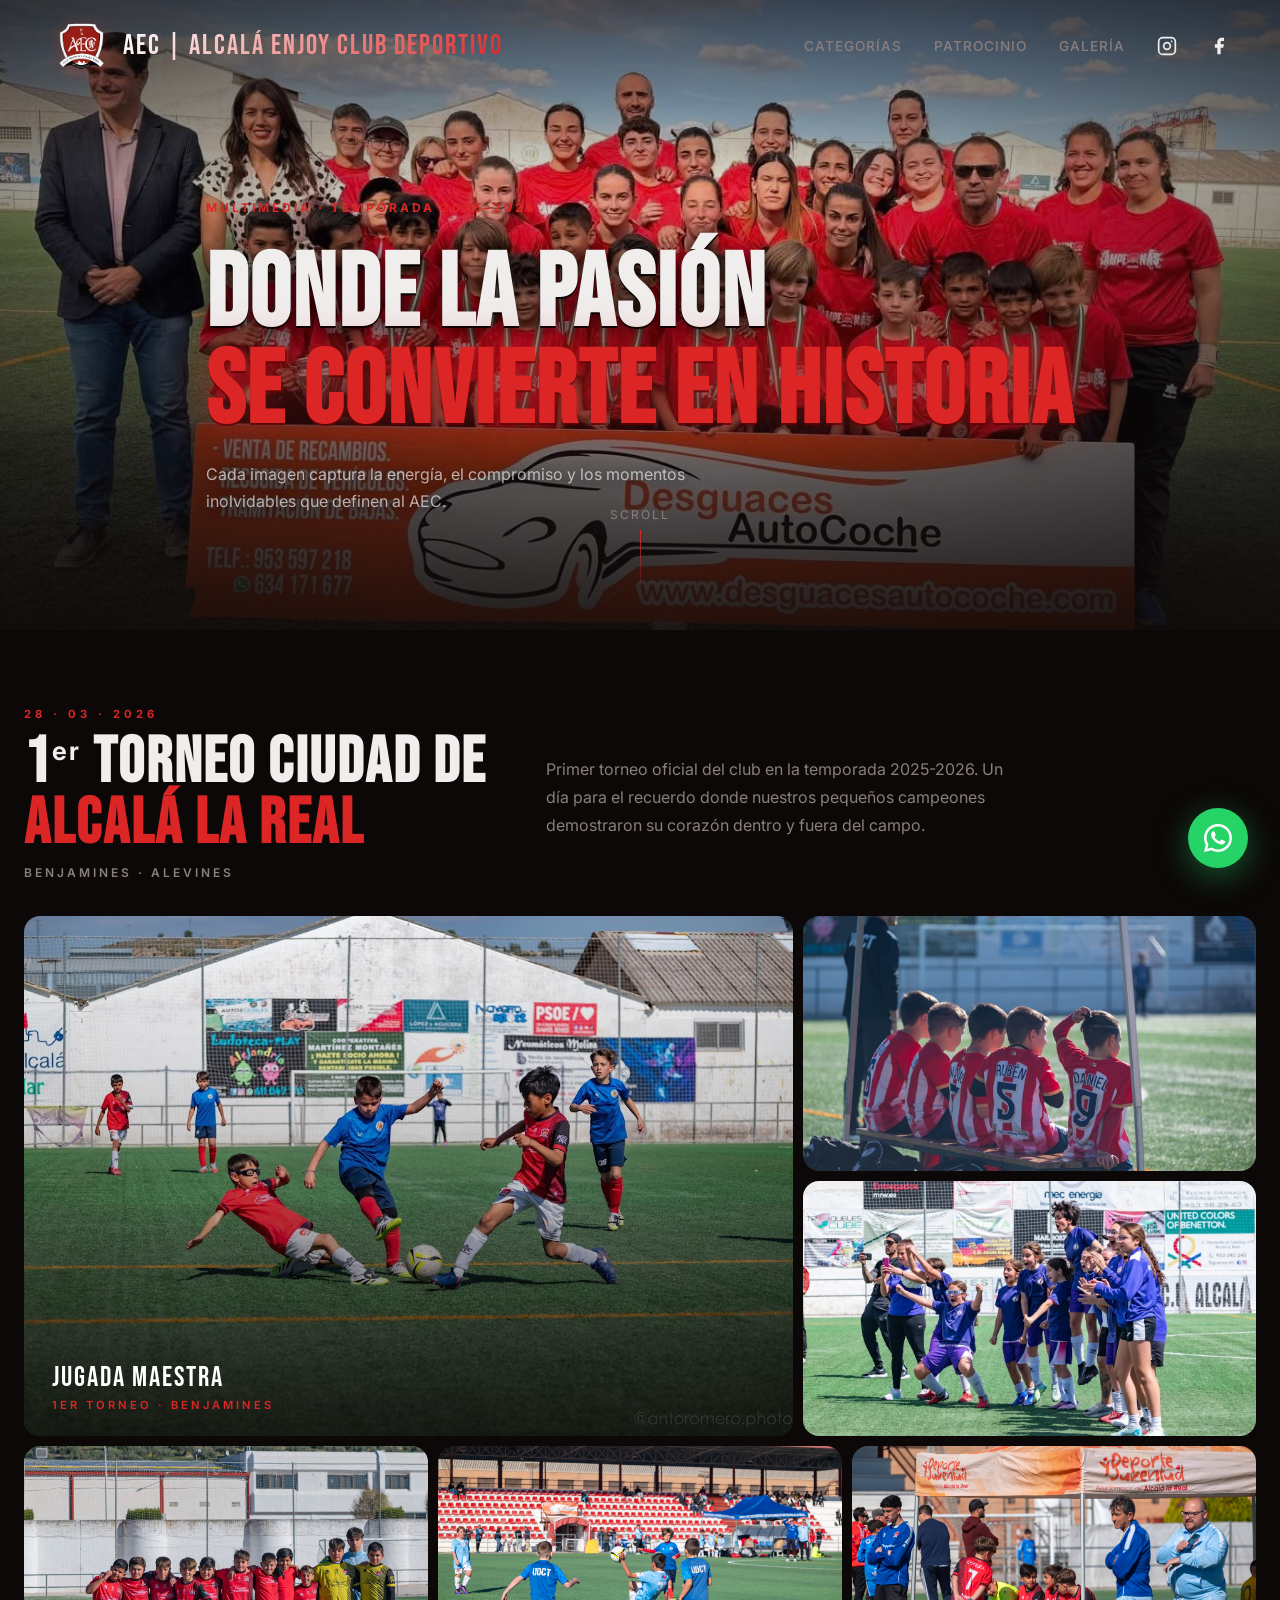
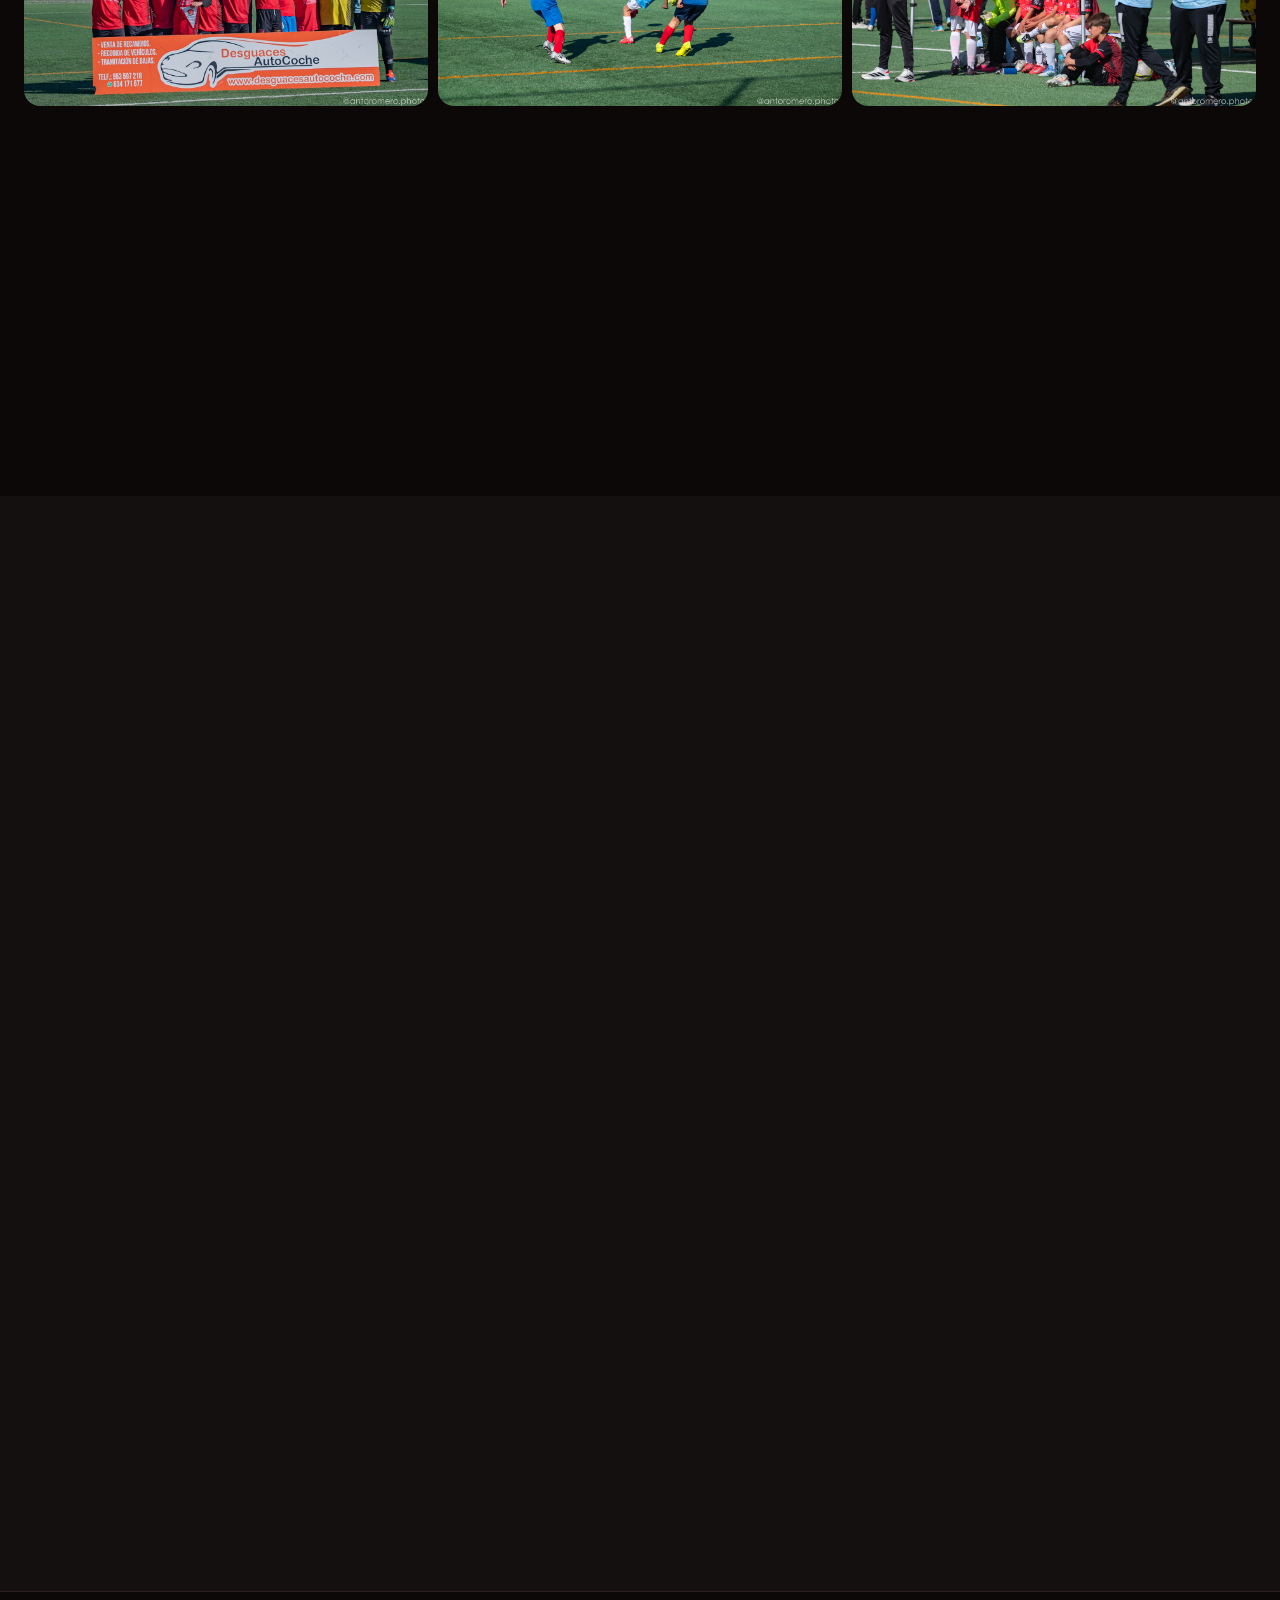
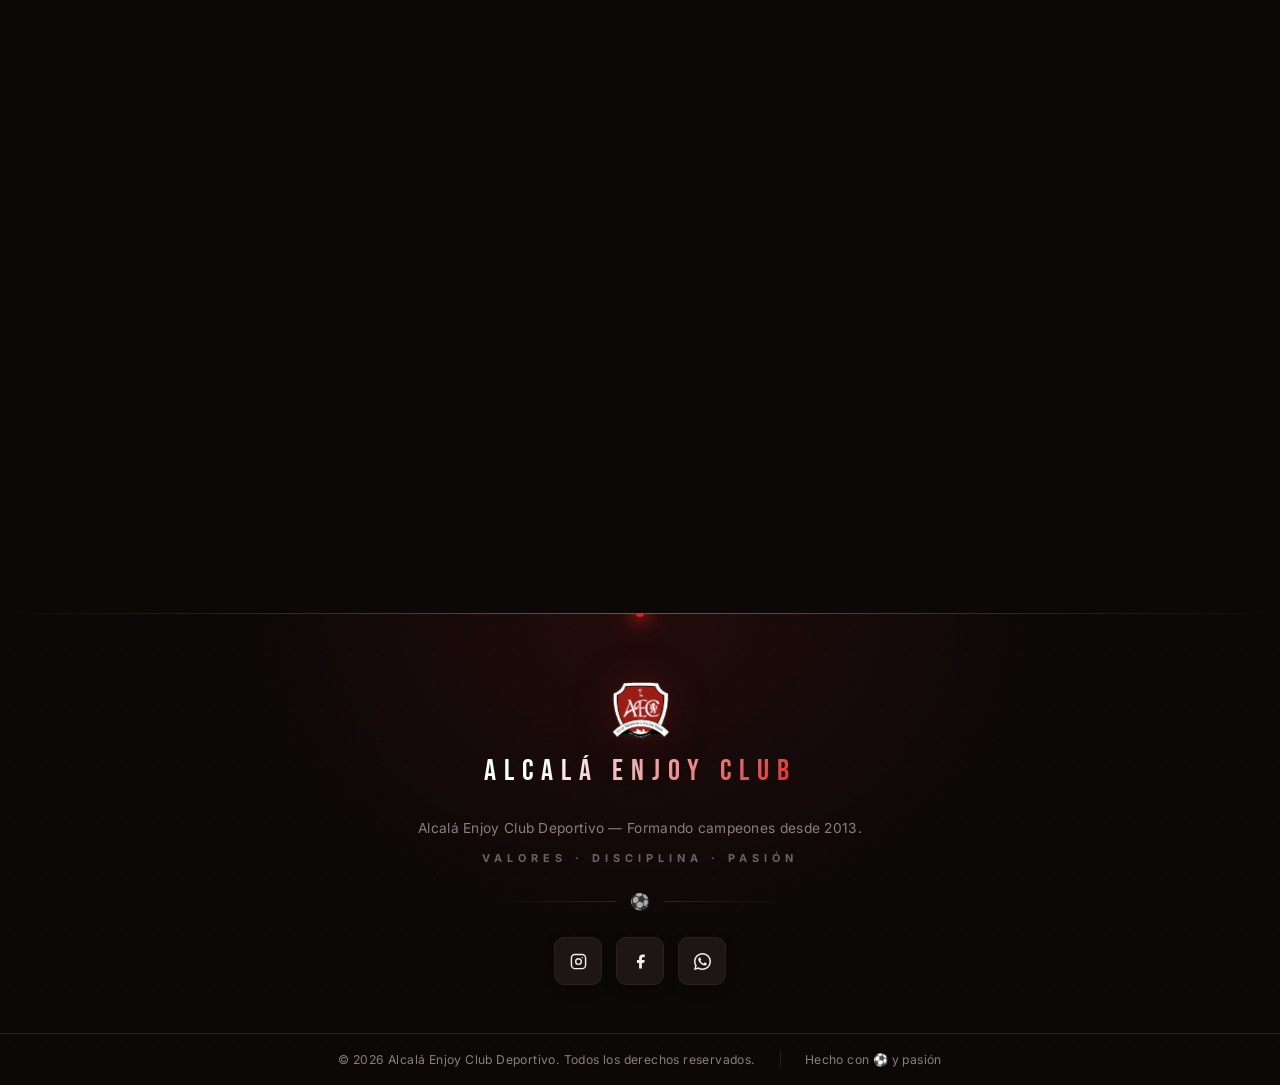
==== commit 9c4fcbcf: "finished" ====
--- a/galeria.html
+++ b/galeria.html
@@ -27,14 +27,16 @@
         <a href="index.html#categories">Categorías</a>
         <a href="index.html#pricing">Patrocinio</a>
         <a href="index.html#gallery" class="nav-active">Galería</a>
-        <a href="https://www.instagram.com/cdalcalaenjoyautocoche?igsh=cjY1NmN0ZHd2cjRi" target="_blank" class="nav-ig" aria-label="Instagram">
+        <a href="https://www.instagram.com/cdalcalaenjoyautocoche?igsh=cjY1NmN0ZHd2cjRi" target="_blank" class="nav-ig"
+          aria-label="Instagram">
           <svg width="20" height="20" viewBox="0 0 24 24" fill="none" stroke="currentColor" stroke-width="2">
             <rect x="2" y="2" width="20" height="20" rx="5" />
             <circle cx="12" cy="12" r="4" />
             <circle cx="17.5" cy="6.5" r="1" fill="currentColor" stroke="none" />
           </svg>
         </a>
-        <a href="https://www.facebook.com/share/18jVhCxvnm/?mibextid=wwXIfr" target="_blank" class="nav-fb" aria-label="Facebook">
+        <a href="https://www.facebook.com/share/18jVhCxvnm/?mibextid=wwXIfr" target="_blank" class="nav-fb"
+          aria-label="Facebook">
           <svg width="20" height="20" viewBox="0 0 24 24" fill="currentColor">
             <path d="M18 2h-3a5 5 0 0 0-5 5v3H7v4h3v8h4v-8h3l1-4h-4V7a1 1 0 0 1 1-1h3z"></path>
           </svg>
@@ -115,8 +117,8 @@
             <p>Unión de Equipo</p>
           </div>
         </div>
-        <div class="gal-strip-item" data-lightbox="assets/theboss.jpeg" data-caption="¡Minuto 90!">
-          <img src="assets/theboss.jpeg" alt="¡Minuto 90!" loading="lazy" />
+        <div class="gal-strip-item" data-lightbox="assets/_DSC0984.jpg" data-caption="¡Minuto 90!">
+          <img src="assets/_DSC0984.jpg" alt="¡Minuto 90!" loading="lazy" />
           <div class="gal-grid-overlay">
             <p>¡Minuto 90!</p>
           </div>
@@ -206,7 +208,8 @@
       <span class="section-tag">Síguenos</span>
       <h2 class="gal-cta-title">MÁS MOMENTOS<br><span>EN INSTAGRAM</span></h2>
       <p class="gal-cta-sub">Cada semana nuevas fotos y vídeos de nuestros equipos. ¡Síguenos y no te pierdas nada!</p>
-      <a href="https://www.instagram.com/cdalcalaenjoyautocoche?igsh=cjY1NmN0ZHd2cjRi" target="_blank" class="btn btn-primary gal-cta-btn" id="btn-galeria-instagram">
+      <a href="https://www.instagram.com/cdalcalaenjoyautocoche?igsh=cjY1NmN0ZHd2cjRi" target="_blank"
+        class="btn btn-primary gal-cta-btn" id="btn-galeria-instagram">
         <svg width="20" height="20" viewBox="0 0 24 24" fill="none" stroke="currentColor" stroke-width="2">
           <rect x="2" y="2" width="20" height="20" rx="5" />
           <circle cx="12" cy="12" r="4" />
@@ -258,19 +261,22 @@
         <div class="footer-divider-line"></div>
       </div>
       <div class="footer-social">
-        <a href="https://www.instagram.com/cdalcalaenjoyautocoche?igsh=cjY1NmN0ZHd2cjRi" target="_blank" class="socialContainer containerOne" aria-label="Instagram">
+        <a href="https://www.instagram.com/cdalcalaenjoyautocoche?igsh=cjY1NmN0ZHd2cjRi" target="_blank"
+          class="socialContainer containerOne" aria-label="Instagram">
           <svg class="socialSvg" viewBox="0 0 24 24" fill="none" stroke="currentColor" stroke-width="2">
             <rect x="2" y="2" width="20" height="20" rx="5" />
             <circle cx="12" cy="12" r="4" />
             <circle cx="17.5" cy="6.5" r="1" fill="currentColor" stroke="none" />
           </svg>
         </a>
-        <a href="https://www.facebook.com/share/18jVhCxvnm/?mibextid=wwXIfr" target="_blank" class="socialContainer containerFb" aria-label="Facebook">
+        <a href="https://www.facebook.com/share/18jVhCxvnm/?mibextid=wwXIfr" target="_blank"
+          class="socialContainer containerFb" aria-label="Facebook">
           <svg class="socialSvg" viewBox="0 0 24 24" fill="currentColor">
             <path d="M18 2h-3a5 5 0 0 0-5 5v3H7v4h3v8h4v-8h3l1-4h-4V7a1 1 0 0 1 1-1h3z"></path>
           </svg>
         </a>
-        <a href="https://wa.me/+34602210050" target="_blank" class="socialContainer containerFour" aria-label="WhatsApp">
+        <a href="https://wa.me/+34602210050" target="_blank" class="socialContainer containerFour"
+          aria-label="WhatsApp">
           <svg class="socialSvg" viewBox="0 0 24 24" fill="currentColor">
             <path
               d="M17.472 14.382c-.297-.149-1.758-.867-2.03-.967-.273-.099-.471-.148-.67.15-.197.297-.767.966-.94 1.164-.173.199-.347.223-.644.075-.297-.15-1.255-.463-2.39-1.475-.883-.788-1.48-1.761-1.653-2.059-.173-.297-.018-.458.13-.606.134-.133.298-.347.446-.52.149-.174.198-.298.298-.497.099-.198.05-.371-.025-.52-.075-.149-.669-1.612-.916-2.207-.242-.579-.487-.5-.669-.51-.173-.008-.371-.01-.57-.01-.198 0-.52.074-.792.372-.272.297-1.04 1.016-1.04 2.479 0 1.462 1.065 2.875 1.213 3.074.149.198 2.096 3.2 5.077 4.487.709.306 1.262.489 1.694.625.712.227 1.36.195 1.871.118.571-.085 1.758-.719 2.006-1.413.248-.694.248-1.289.173-1.413-.074-.124-.272-.198-.57-.347z" />
--- a/styles.css
+++ b/styles.css
@@ -74,9 +74,8 @@
   display: flex;
   align-items: center;
   justify-content: space-between;
-  max-width: 1280px;
-  margin: 0 auto;
-  padding: 0 24px
+  width: 100%;
+  padding: 0 4vw;
 }
 
 .logo {
@@ -724,9 +723,10 @@
 
 .cat-accordion {
   display: flex;
+  flex-direction: column;
   gap: 0;
   margin-top: 64px;
-  height: 420px;
+  height: 600px;
   border: 1px solid var(--border);
   border-radius: var(--radius);
   overflow: hidden;
@@ -739,10 +739,13 @@
 .cat-accordion::before {
   content: '';
   position: absolute;
-  inset: 0;
+  top: 0;
+  bottom: 0;
+  right: 0;
+  width: 60%; /* Only covers the right side to avoid aggressive clipping */
   background:
-    linear-gradient(to right, rgba(20, 16, 16, 1) 0%, rgba(20, 16, 16, 0.8) 35%, rgba(20, 16, 16, 0.2) 60%, rgba(20, 16, 16, 0.7) 100%),
-    url('assets/_DSC1055.jpg') center/cover no-repeat;
+    linear-gradient(to right, rgba(20, 16, 16, 1) 0%, rgba(20, 16, 16, 0.4) 30%, rgba(20, 16, 16, 0.2) 65%, rgba(20, 16, 16, 0.7) 100%),
+    url('assets/_DSC1055.jpg') 20% center / cover no-repeat;
   z-index: 0;
   transition: opacity 0.5s ease;
   pointer-events: none;
@@ -754,7 +757,7 @@
   white-space: pre-wrap;
   position: absolute;
   top: 50%;
-  right: 8%;
+  right: 6%;
   transform: translateY(-50%);
   font-family: 'Bebas Neue', sans-serif;
   font-size: clamp(48px, 6vw, 84px);
@@ -768,53 +771,45 @@
   text-shadow: 0 10px 30px rgba(0, 0, 0, 0.9);
 }
 
-/* Fade out photo and text when ANY panel is hovered */
-.cat-accordion:has(.ca-panel:hover)::before {
-  opacity: 0;
-}
-
-.cat-accordion:has(.ca-panel:hover)::after {
-  opacity: 0;
-  transform: translateY(-50%) translateX(30px);
-}
-
 /* each panel */
 .ca-panel {
   position: relative;
-  flex: 0 0 68px;
-  /* collapsed width */
+  width: 55%;
+  flex: 1;
+  /* evenly distributed height */
   overflow: hidden;
   cursor: pointer;
   transition:
     flex .55s cubic-bezier(.77, 0, .18, 1),
     background .35s;
+  border-bottom: 1px solid var(--border);
   border-right: 1px solid var(--border);
   display: flex;
   z-index: 1;
 }
 
 .ca-panel:last-child {
-  border-right: none
-}
-
-/* top accent line — hidden by default */
+  border-bottom: none;
+}
+
+/* left accent line — hidden by default */
 .ca-panel::before {
   content: '';
   position: absolute;
   top: 0;
   left: 0;
-  right: 0;
-  height: 3px;
+  bottom: 0;
+  width: 4px;
   background: var(--accent);
-  transform: scaleX(0);
-  transform-origin: left;
+  transform: scaleY(0);
+  transform-origin: top;
   transition: transform .45s cubic-bezier(.77, 0, .18, 1);
   z-index: 3
 }
 
 .ca-panel:hover::before,
 .ca-panel.ca-active::before {
-  transform: scaleX(1)
+  transform: scaleY(1)
 }
 
 /* Background Image */
@@ -829,7 +824,7 @@
   content: '';
   position: absolute;
   inset: 0;
-  background: linear-gradient(to bottom, rgba(12, 8, 8, 0.3) 0%, rgba(12, 8, 8, 0.85) 100%);
+  background: linear-gradient(to right, rgba(12, 8, 8, 0.85) 0%, rgba(12, 8, 8, 0.2) 100%);
 }
 
 .ca-bg img {
@@ -847,7 +842,7 @@
 /* EXPANDED state */
 .ca-panel:hover,
 .ca-panel.ca-active {
-  flex: 1;
+  flex: 0 0 280px;
   background: var(--surface2)
 }
 
@@ -856,10 +851,11 @@
   position: absolute;
   inset: 0;
   display: flex;
-  flex-direction: column;
-  align-items: center;
-  justify-content: space-between;
-  padding: 28px 0;
+  flex-direction: row;
+  align-items: center;
+  justify-content: flex-start;
+  padding: 0 32px;
+  gap: 24px;
   transition: opacity .25s;
   z-index: 2;
   pointer-events: none
@@ -873,7 +869,7 @@
 
 .ca-num {
   font-family: 'Bebas Neue', sans-serif;
-  font-size: 16px;
+  font-size: 24px;
   letter-spacing: 3px;
   color: var(--accent);
   opacity: 1;
@@ -882,14 +878,12 @@
 
 .ca-vtitle {
   font-family: 'Bebas Neue', sans-serif;
-  font-size: clamp(15px, 1.5vw, 18px);
+  font-size: clamp(20px, 2vw, 26px);
   letter-spacing: 4px;
-  color: var(--muted);
-  writing-mode: vertical-rl;
-  text-orientation: mixed;
-  transform: rotate(180deg);
+  color: #fff;
+  writing-mode: horizontal-tb;
+  transform: none;
   white-space: nowrap;
-  color: #fff;
   text-shadow: 0 2px 8px rgba(0, 0, 0, 0.8);
 }
 
@@ -897,10 +891,10 @@
 .ca-expanded {
   position: absolute;
   inset: 0;
-  padding: 36px 36px 32px;
+  padding: 24px 36px;
   display: flex;
   flex-direction: column;
-  justify-content: space-between;
+  justify-content: center;
   opacity: 0;
   transform: translateX(12px);
   transition:
@@ -921,12 +915,12 @@
   display: flex;
   align-items: flex-start;
   justify-content: space-between;
-  margin-bottom: 12px
+  margin-bottom: 4px;
 }
 
 .ca-exp-num {
   font-family: 'Bebas Neue', sans-serif;
-  font-size: clamp(48px, 5vw, 72px);
+  font-size: clamp(36px, 4vw, 56px);
   line-height: 1;
   color: rgba(220, 38, 38, .18);
   letter-spacing: -1px;
@@ -935,11 +929,11 @@
 
 .ca-exp-title {
   font-family: 'Bebas Neue', sans-serif;
-  font-size: clamp(22px, 2.4vw, 32px);
+  font-size: clamp(24px, 2.6vw, 36px);
   letter-spacing: 2px;
   color: var(--text);
   line-height: 1;
-  margin-bottom: 16px
+  margin-bottom: 12px;
 }
 
 /* Age progress bar */
@@ -980,29 +974,28 @@
 }
 
 .ca-desc {
-  font-size: clamp(.78rem, .9vw, .88rem);
+  font-size: clamp(0.95rem, 1.1vw, 1.1rem);
   color: var(--muted);
-  line-height: 1.65;
-  flex: 1;
-  margin-bottom: 16px
+  line-height: 1.6;
+  margin-bottom: 20px;
 }
 
 /* Tags */
 .ca-tag-row {
   display: flex;
-  gap: 8px;
+  gap: 10px;
   flex-wrap: wrap
 }
 
 .ca-tag {
-  font-size: .68rem;
+  font-size: .75rem;
   font-weight: 700;
   letter-spacing: 1.5px;
   text-transform: uppercase;
   color: var(--text);
   background: rgba(220, 38, 38, .14);
   border: 1px solid rgba(220, 38, 38, .3);
-  padding: 4px 12px;
+  padding: 6px 14px;
   border-radius: 100px;
   white-space: nowrap
 }
@@ -2037,6 +2030,7 @@
   }
 
   .ca-panel {
+    width: 100%;
     flex: 0 0 56px;
     border-right: none;
     border-bottom: 1px solid var(--border);
@@ -2088,4 +2082,35 @@
   .gallery-grid {
     grid-template-columns: 1fr 1fr
   }
+}
+
+/* ── Pantallas grandes y Monitores 4K ── */
+@media(min-width:1600px) {
+  .container, .hero-content {
+    max-width: 1536px;
+  }
+  .cat-accordion {
+    height: 700px;
+  }
+  .ca-panel:hover, .ca-panel.ca-active {
+    flex: 0 0 320px;
+  }
+  .ca-collapsed {
+    padding: 0 40px;
+  }
+}
+
+@media(min-width:2560px) {
+  .container, .hero-content {
+    max-width: 2000px;
+  }
+  .cat-accordion {
+    height: 900px;
+  }
+  .ca-panel:hover, .ca-panel.ca-active {
+    flex: 0 0 420px;
+  }
+  .ca-collapsed {
+    padding: 0 60px;
+  }
 }
